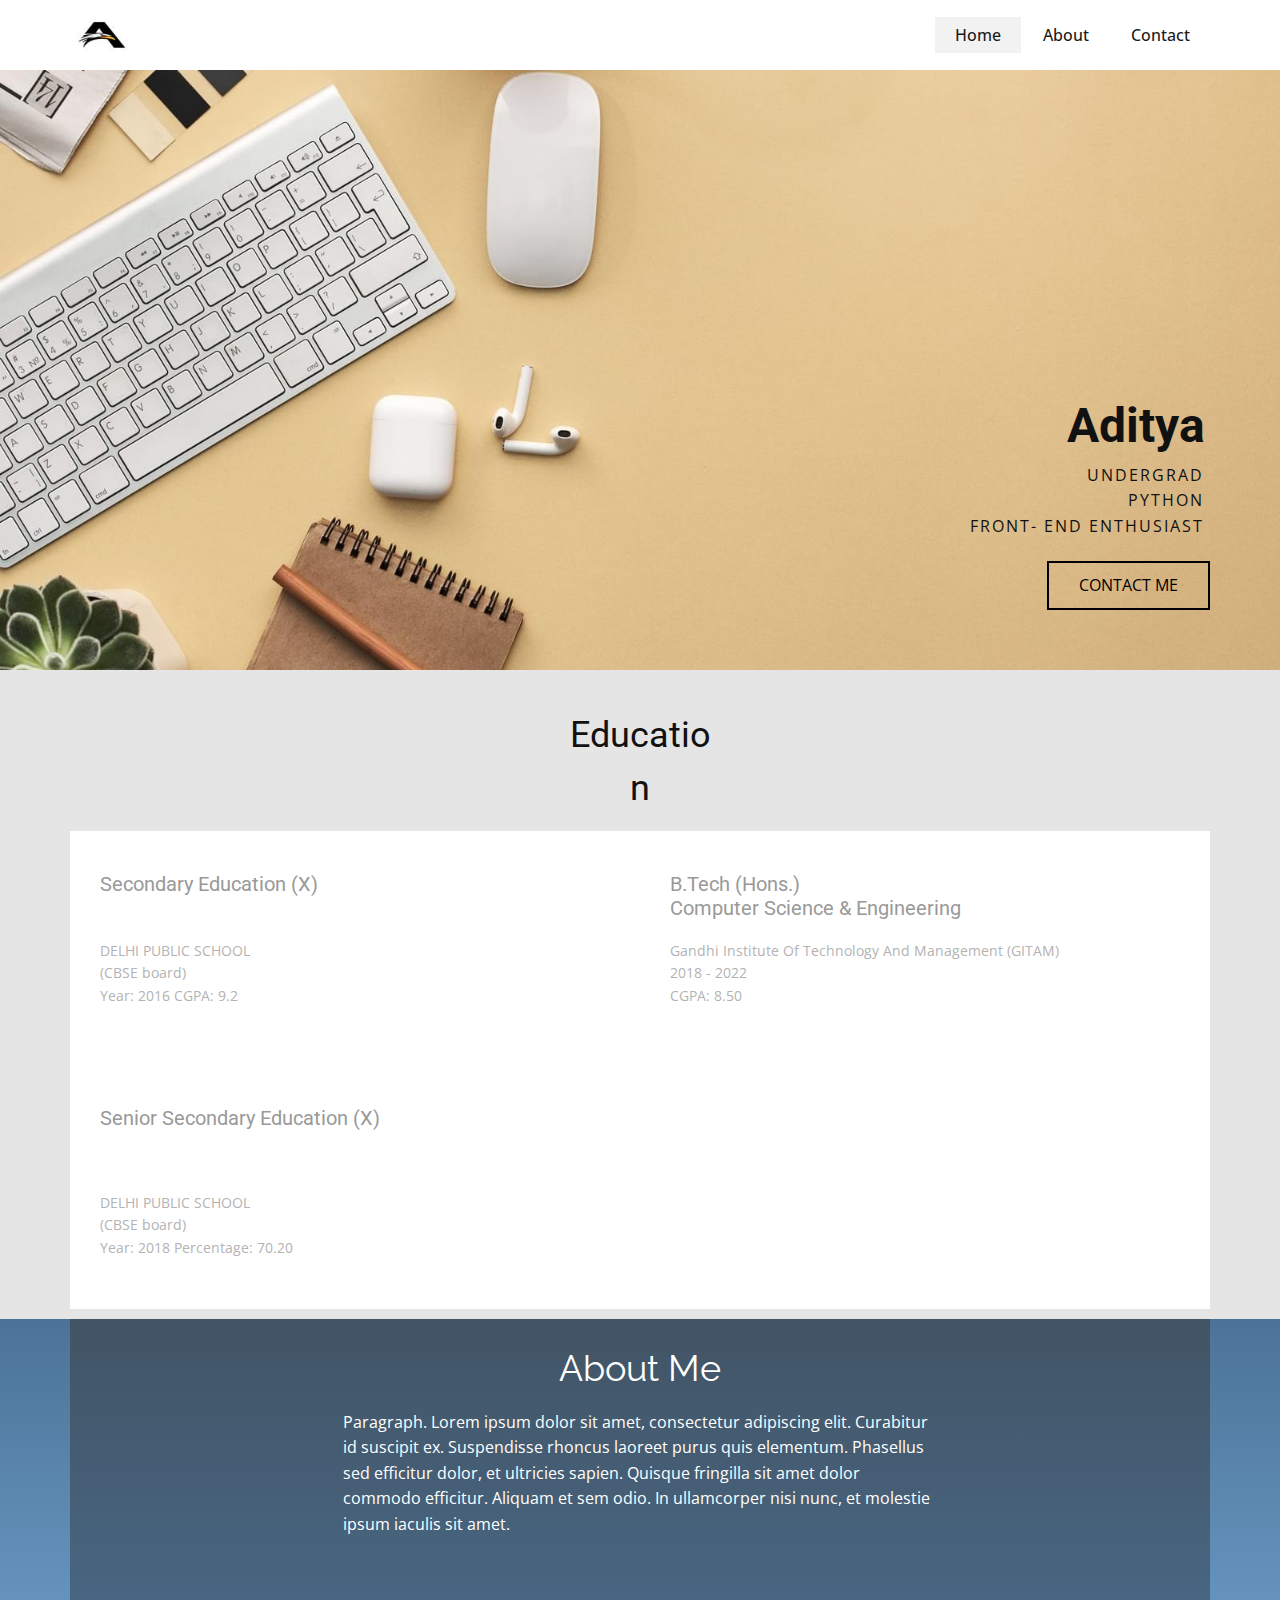
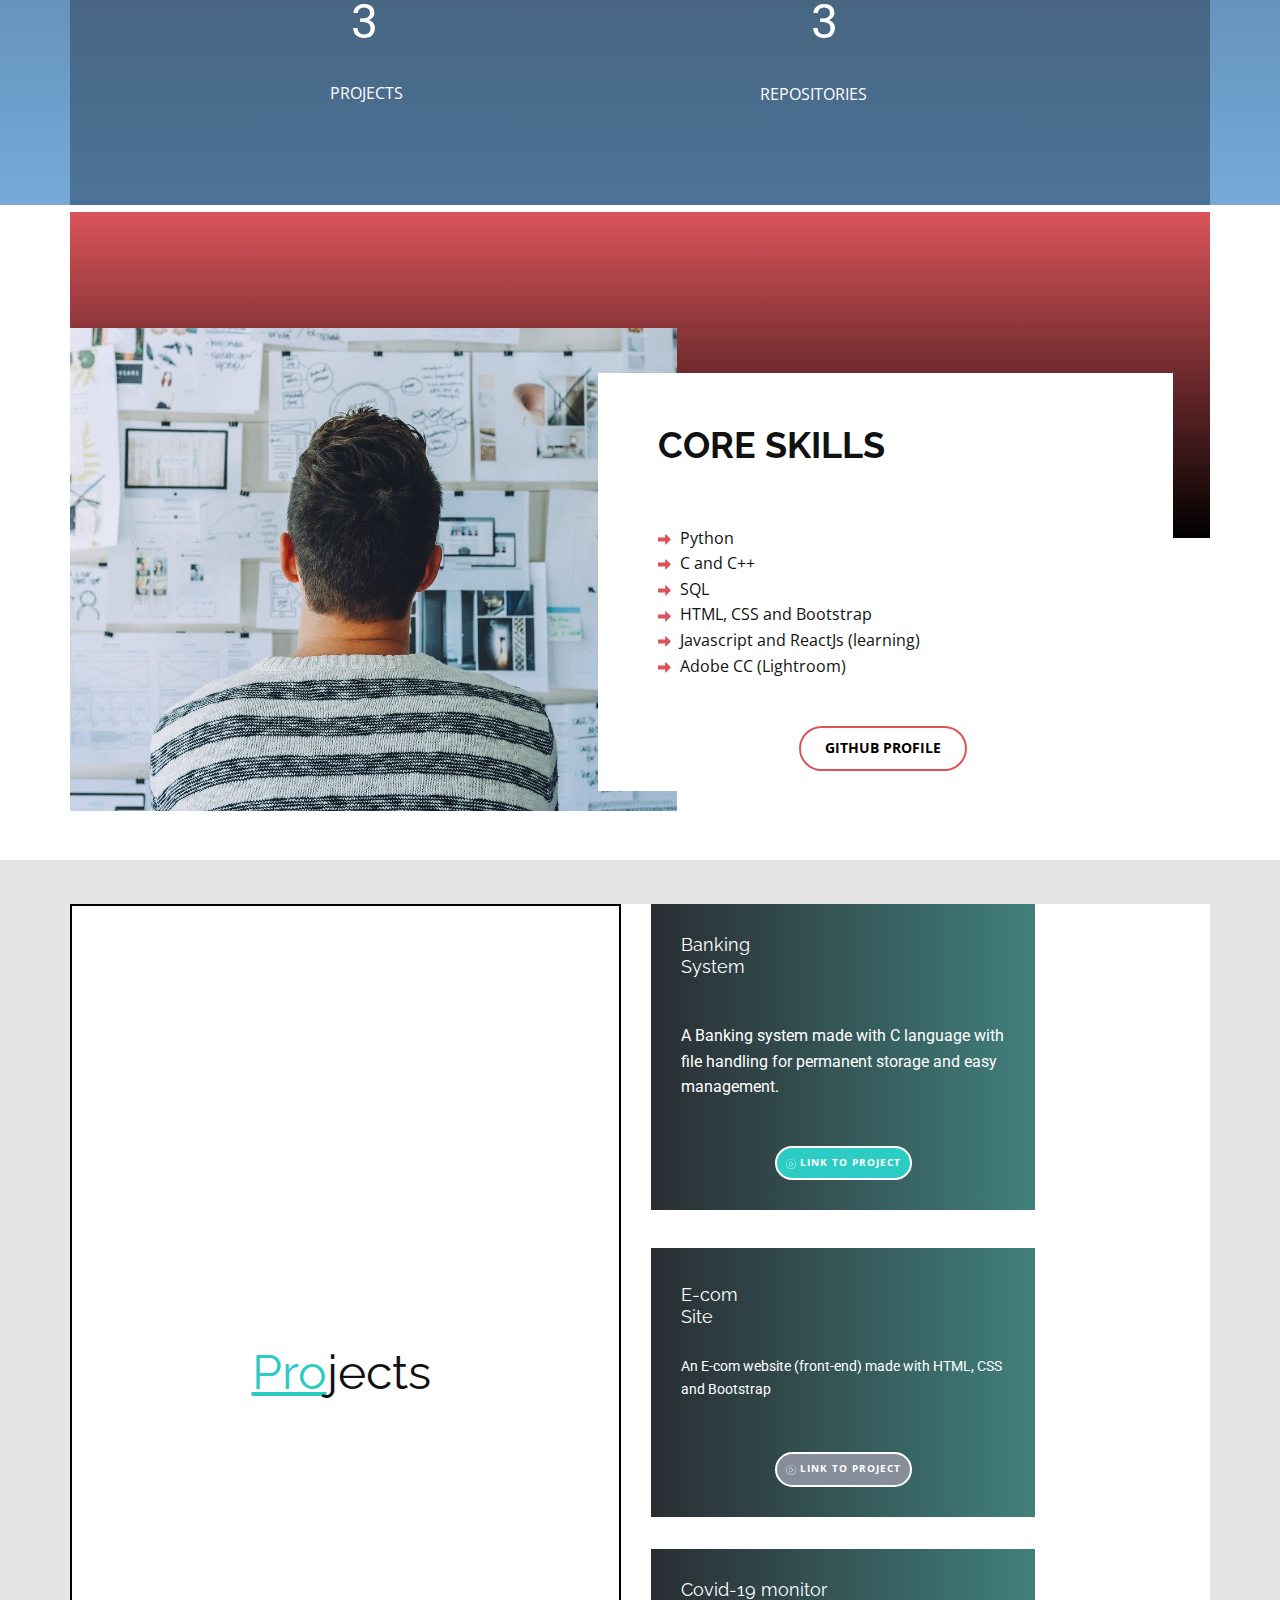
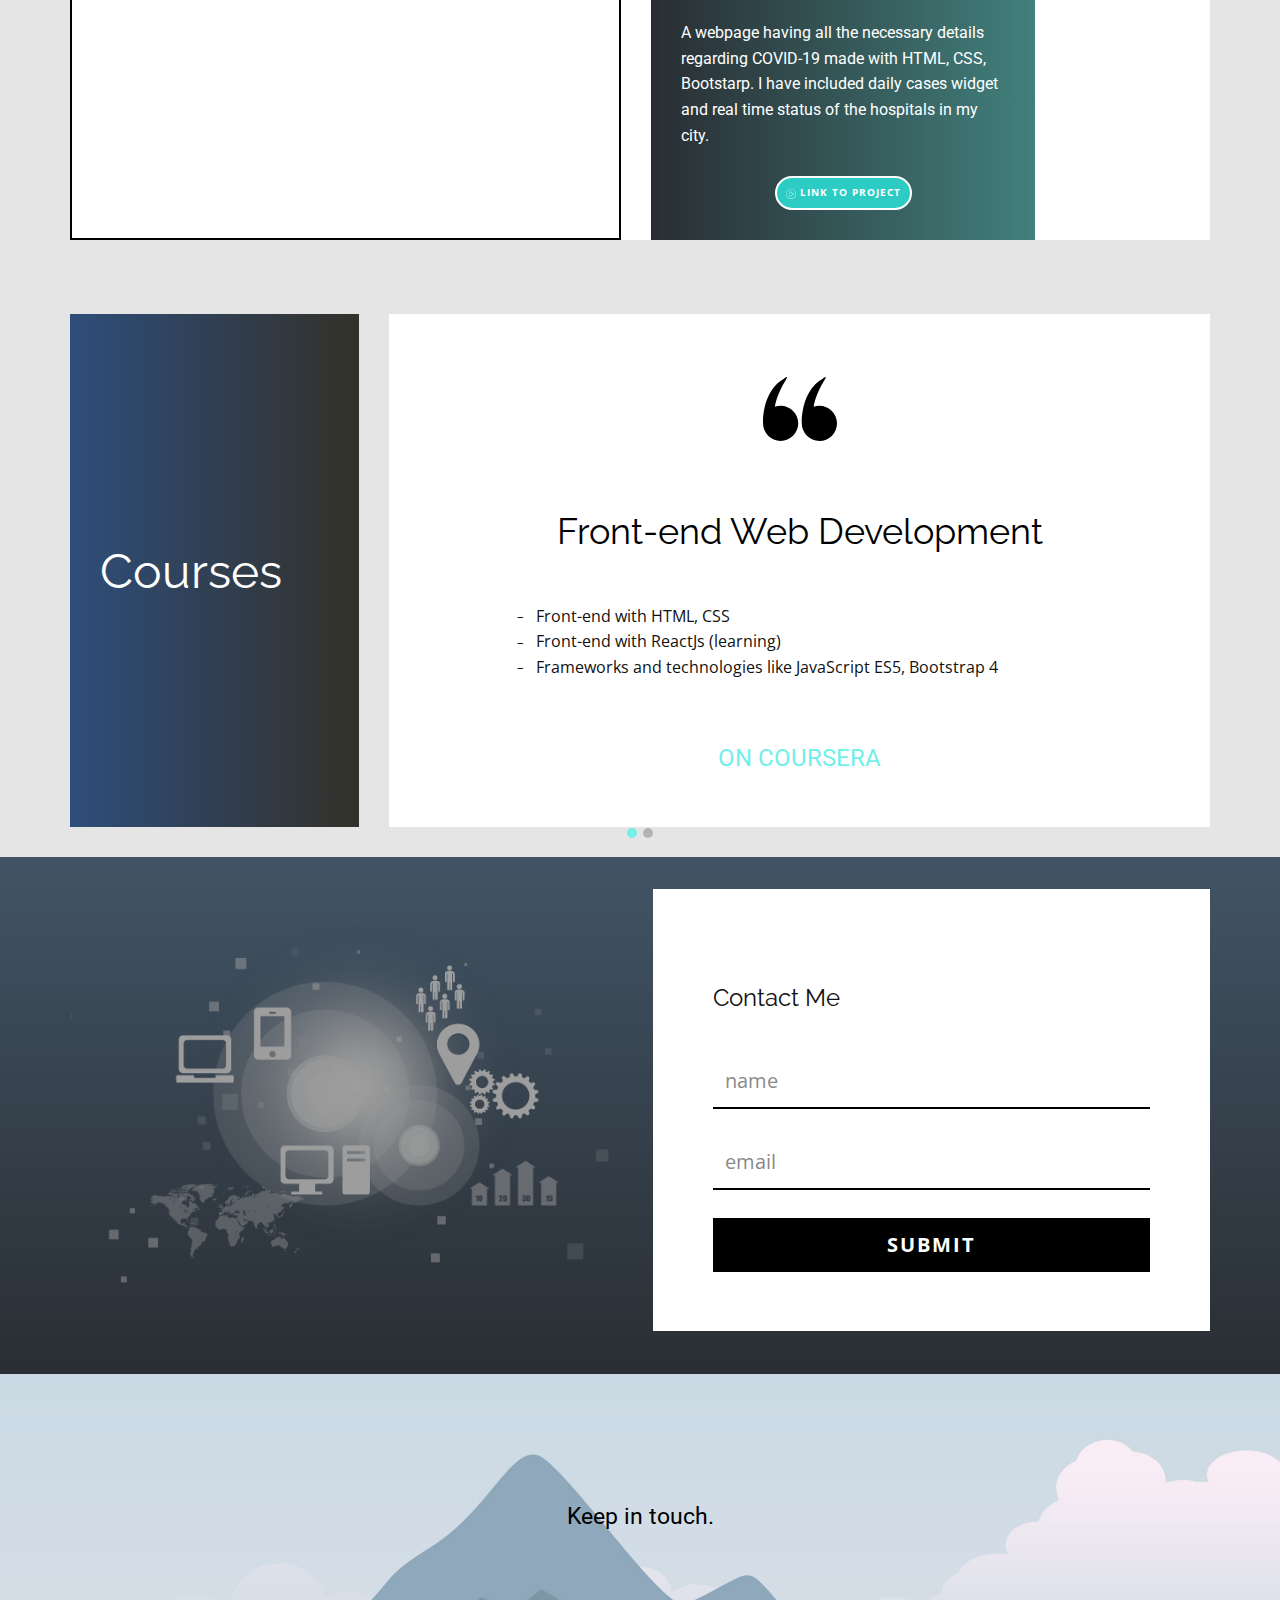
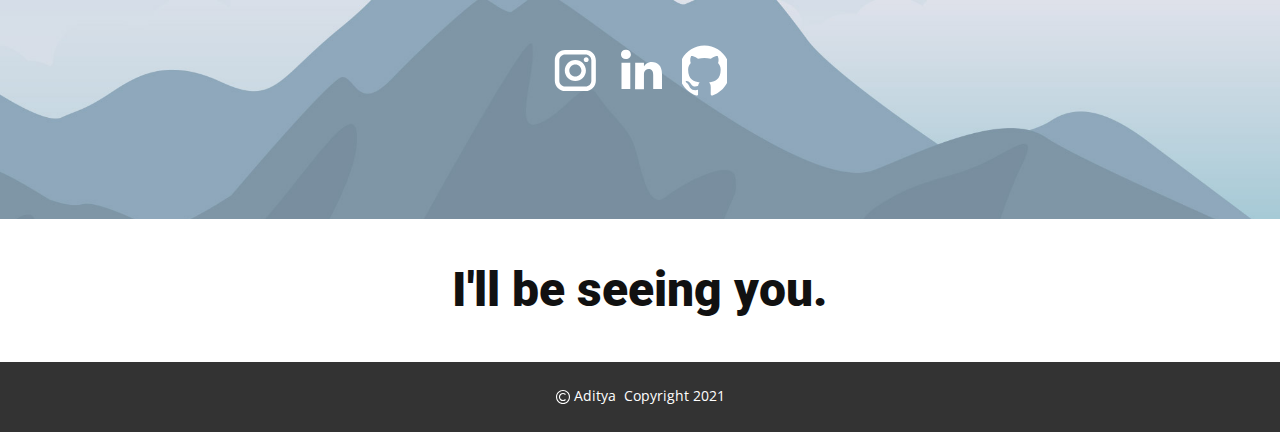
==== index.html @ 8a0e4571 "3rd commit" ====
<!DOCTYPE html>
<html style="font-size: 16px;">
  <head>
    <meta name="viewport" content="width=device-width, initial-scale=1.0">
    <meta charset="utf-8">
    <meta name="keywords" content="Aditya, Education​, About Me, CORE SKILLS, Projects, Contact Me, I'll be seeing you.">
    <meta name="description" content="">
    <meta name="page_type" content="np-template-header-footer-from-plugin">
    <title>Home</title>
    <link rel="stylesheet" href="nicepage.css" media="screen">
<link rel="stylesheet" href="Home.css" media="screen">
    <script class="u-script" type="text/javascript" src="jquery.js" defer=""></script>
    <script class="u-script" type="text/javascript" src="nicepage.js" defer=""></script>
    <meta name="generator" content="Nicepage 3.13.2, nicepage.com">
    
    
    <link id="u-theme-google-font" rel="stylesheet" href="https://fonts.googleapis.com/css?family=Roboto:100,100i,300,300i,400,400i,500,500i,700,700i,900,900i|Open+Sans:300,300i,400,400i,600,600i,700,700i,800,800i">
    <link id="u-page-google-font" rel="stylesheet" href="https://fonts.googleapis.com/css?family=Raleway:100,100i,200,200i,300,300i,400,400i,500,500i,600,600i,700,700i,800,800i,900,900i">
    
    
    
    
    
    
    
    
    
    
    <script type="application/ld+json">{
		"@context": "http://schema.org",
		"@type": "Organization",
		"name": "portfolio",
		"url": "index.html",
		"logo": "images/default-logo.png"
}</script>
    <meta property="og:title" content="Home">
    <meta property="og:type" content="website">
    <meta name="theme-color" content="#478ac9">
    <link rel="canonical" href="index.html">
    <meta property="og:url" content="index.html">
  </head>
  <body data-home-page="Home.html" data-home-page-title="Home" class="u-body"><header class="u-clearfix u-header u-header" id="sec-e553"><div class="u-clearfix u-sheet u-sheet-1">
        <a href="#" class="u-image u-logo u-image-1">
          <img src="images/default-logo.jpg" class="u-logo-image u-logo-image-1">
        </a>
        <nav class="u-menu u-menu-dropdown u-offcanvas u-menu-1">
          <div class="menu-collapse" style="font-size: 1rem; letter-spacing: 0px; font-weight: 500;">
            <a class="u-button-style u-custom-active-border-color u-custom-active-color u-custom-border u-custom-border-color u-custom-borders u-custom-hover-border-color u-custom-hover-color u-custom-left-right-menu-spacing u-custom-padding-bottom u-custom-text-active-color u-custom-text-color u-custom-text-hover-color u-custom-top-bottom-menu-spacing u-nav-link u-text-active-palette-1-base u-text-hover-palette-2-base" href="#" style="padding: 4px 0px; font-size: calc(1em + 8px);">
              <svg><use xmlns:xlink="http://www.w3.org/1999/xlink" xlink:href="#menu-hamburger"></use></svg>
              <svg version="1.1" xmlns="http://www.w3.org/2000/svg" xmlns:xlink="http://www.w3.org/1999/xlink"><defs><symbol id="menu-hamburger" viewBox="0 0 16 16" style="width: 16px; height: 16px;"><rect y="1" width="16" height="2"></rect><rect y="7" width="16" height="2"></rect><rect y="13" width="16" height="2"></rect>
</symbol>
</defs></svg>
            </a>
          </div>
          <div class="u-custom-menu u-nav-container">
            <ul class="u-nav u-spacing-2 u-unstyled u-nav-1"><li class="u-nav-item"><a class="u-active-grey-5 u-border-active-palette-1-base u-border-hover-palette-1-base u-button-style u-hover-grey-10 u-nav-link u-text-active-grey-90 u-text-grey-90 u-text-hover-grey-90" href="Home.html" style="padding: 10px 20px;">Home</a>
</li><li class="u-nav-item"><a class="u-active-grey-5 u-border-active-palette-1-base u-border-hover-palette-1-base u-button-style u-hover-grey-10 u-nav-link u-text-active-grey-90 u-text-grey-90 u-text-hover-grey-90" href="About.html" style="padding: 10px 20px;">About</a>
</li><li class="u-nav-item"><a class="u-active-grey-5 u-border-active-palette-1-base u-border-hover-palette-1-base u-button-style u-hover-grey-10 u-nav-link u-text-active-grey-90 u-text-grey-90 u-text-hover-grey-90" href="Contact.html" style="padding: 10px 20px;">Contact</a>
</li></ul>
          </div>
          <div class="u-custom-menu u-nav-container-collapse">
            <div class="u-black u-container-style u-inner-container-layout u-opacity u-opacity-95 u-sidenav">
              <div class="u-sidenav-overflow">
                <div class="u-menu-close"></div>
                <ul class="u-align-center u-nav u-popupmenu-items u-unstyled u-nav-2"><li class="u-nav-item"><a class="u-button-style u-nav-link" href="index.html" style="padding: 10px 20px;">Home</a>
</li><li class="u-nav-item"><a class="u-button-style u-nav-link" href="#sec-f7c7" style="padding: 10px 20px;">About</a>
</li><li class="u-nav-item"><a class="u-button-style u-nav-link" href="#sec-8e74" style="padding: 10px 20px;">Contact</a>
</li></ul>
              </div>
            </div>
            <div class="u-black u-menu-overlay u-opacity u-opacity-70"></div>
          </div>
        </nav>
      </div></header>
    <section class="u-align-right u-clearfix u-image u-section-1" id="carousel_f413">
      <div class="u-clearfix u-sheet u-valign-bottom u-sheet-1">
        <h1 class="u-align-center u-text u-text-1">&nbsp; &nbsp; &nbsp; &nbsp; &nbsp;Aditya</h1>
        <p class="u-text u-text-2">&nbsp; &nbsp; &nbsp; &nbsp; &nbsp; &nbsp; &nbsp; &nbsp; &nbsp; &nbsp; &nbsp; Undergrad&nbsp;<br>PYTHON&nbsp;<br>Front- end enthusiast&nbsp;<br>
        </p>
        <a href="Home.html#sec-8e74" data-page-id="24522258" class="u-active-custom-color-1 u-border-2 u-border-black u-btn u-button-style u-hover-white u-none u-btn-1" target="_blank">Contact me</a>
      </div>
    </section>
    <section class="u-clearfix u-grey-10 u-section-2" id="sec-f7c7">
      <div class="u-clearfix u-sheet u-sheet-1">
        <h1 id="edu" class="u-align-center u-text u-text-1">
          <span style="font-size: 2.25rem;">Education</span>
        </h1>
        <div class="u-clearfix u-expanded-width u-layout-wrap u-layout-wrap-1">
          <div class="u-layout">
            <div class="u-layout-col">
              <div class="u-size-30">
                <div class="u-layout-row">
                  <div class="u-container-style u-layout-cell u-size-30 u-white u-layout-cell-1">
                    <div class="u-container-layout u-container-layout-1">
                      <h5 class="u-text u-text-grey-40 u-text-2">Secondary Education (X) </h5>
                      <p class="u-text u-text-grey-30 u-text-3">DELHI PUBLIC SCHOOL<br>(CBSE board)<br>Year: 2016 CGPA: 9.2
                      </p>
                    </div>
                  </div>
                  <div class="u-container-style u-layout-cell u-size-30 u-white u-layout-cell-2">
                    <div class="u-container-layout u-container-layout-2">
                      <h5 class="u-text u-text-grey-40 u-text-4">B.Tech (Hons.)&nbsp;<br>Computer Science &amp; Engineering
                      </h5>
                      <p class="u-text u-text-grey-30 u-text-5">Gandhi Institute Of Technology And Management (GITAM)<br>2018 - 2022<br>CGPA: 8.50
                      </p>
                    </div>
                  </div>
                </div>
              </div>
              <div class="u-size-30">
                <div class="u-layout-row">
                  <div class="u-container-style u-layout-cell u-size-30 u-white u-layout-cell-3">
                    <div class="u-container-layout u-valign-bottom u-container-layout-3">
                      <h5 class="u-text u-text-grey-40 u-text-6">Senior Secondary Education (X) </h5>
                      <p class="u-text u-text-grey-30 u-text-7">DELHI PUBLIC SCHOOL<br>(CBSE board)<br>Year: 2018 Percentage: 70.20
                      </p>
                    </div>
                  </div>
                  <div class="u-container-style u-layout-cell u-size-30 u-white u-layout-cell-4">
                    <div class="u-container-layout u-container-layout-4"></div>
                  </div>
                </div>
              </div>
            </div>
          </div>
        </div>
      </div>
    </section>
    <section class="u-align-center u-clearfix u-gradient u-section-3" id="sec-43bc">
      <div class="u-clearfix u-sheet u-valign-middle-lg u-valign-middle-md u-valign-middle-xl u-sheet-1">
        <div class="u-container-style u-expanded-width u-gradient u-group u-group-1">
          <div class="u-container-layout u-container-layout-1">
            <h2 class="u-align-center u-custom-font u-font-raleway u-text u-text-body-alt-color u-text-1">About Me</h2>
            <p class="u-text u-text-body-alt-color u-text-2">Paragraph. Lorem ipsum dolor sit amet, consectetur adipiscing elit. Curabitur id suscipit ex. Suspendisse rhoncus laoreet purus quis elementum. Phasellus sed efficitur dolor, et ultricies sapien. Quisque fringilla sit amet dolor commodo efficitur. Aliquam et sem odio. In ullamcorper nisi nunc, et molestie ipsum iaculis sit amet.</p>
            <p class="u-align-center u-custom-font u-heading-font u-text u-text-body-alt-color u-text-3" data-animation-name="slideIn" data-animation-duration="1000" data-animation-delay="0" data-animation-direction="Down">3 </p>
            <p class="u-custom-font u-heading-font u-text u-text-body-alt-color u-text-4" data-animation-name="slideIn" data-animation-duration="1000" data-animation-delay="0" data-animation-direction="Down">3</p>
            <p class="u-text u-text-body-alt-color u-text-5">PROJECTS</p>
            <p class="u-text u-text-white u-text-6">REPOSITORIES</p>
          </div>
        </div>
      </div>
    </section>
    <section class="u-clearfix u-white u-section-4" id="sec-f813">
      <div class="u-clearfix u-sheet u-sheet-1">
        <div class="u-container-style u-expanded-width-lg u-expanded-width-md u-expanded-width-xl u-gradient u-group u-group-1">
          <div class="u-container-layout u-container-layout-1">
            <img class="u-align-left u-expanded-width-xs u-image u-image-1" data-image-width="1280" data-image-height="853" src="images/58ffa0f364d6b2d1e13d2c5fb4a64da33fbadeb519165a3f1d0583c68588f9db2ca968b79db9f131f6ba6845c1767d236be61ced002fb6f8d86731_1280.jpg">
            <div class="u-container-style u-expanded-width-sm u-group u-white u-group-2">
              <div class="u-container-layout u-valign-top-sm u-container-layout-2">
                <h2 class="u-custom-font u-font-raleway u-text u-text-1">CORE SKILLS</h2>
                <ul class="u-custom-list u-text u-text-2">
                  <li>
                    <div class="class u-list-icon u-text-palette-2-base">
                      <svg class="u-svg-content" viewBox="0 0 512.008 512.008" id="svg-227a"><path d="m507.328 244.676-192-192c-4.608-4.576-11.456-5.92-17.44-3.456s-9.888 8.32-9.888 14.784v112h-272c-8.832 0-16 7.168-16 16v128c0 8.832 7.168 16 16 16h272v112c0 6.464 3.904 12.32 9.888 14.784 1.984.8 4.064 1.216 6.112 1.216 4.16 0 8.256-1.632 11.328-4.672l192-192c6.24-6.272 6.24-16.384 0-22.656z" fill="currentColor"></path></svg>
                    </div>Python
                  </li>
                  <li>
                    <div class="class u-list-icon u-text-palette-2-base">
                      <svg class="u-svg-content" viewBox="0 0 512.008 512.008" id="svg-227a"><path d="m507.328 244.676-192-192c-4.608-4.576-11.456-5.92-17.44-3.456s-9.888 8.32-9.888 14.784v112h-272c-8.832 0-16 7.168-16 16v128c0 8.832 7.168 16 16 16h272v112c0 6.464 3.904 12.32 9.888 14.784 1.984.8 4.064 1.216 6.112 1.216 4.16 0 8.256-1.632 11.328-4.672l192-192c6.24-6.272 6.24-16.384 0-22.656z" fill="currentColor"></path></svg>
                    </div>C and C++
                  </li>
                  <li>
                    <div class="class u-list-icon u-text-palette-2-base">
                      <svg class="u-svg-content" viewBox="0 0 512.008 512.008" id="svg-227a"><path d="m507.328 244.676-192-192c-4.608-4.576-11.456-5.92-17.44-3.456s-9.888 8.32-9.888 14.784v112h-272c-8.832 0-16 7.168-16 16v128c0 8.832 7.168 16 16 16h272v112c0 6.464 3.904 12.32 9.888 14.784 1.984.8 4.064 1.216 6.112 1.216 4.16 0 8.256-1.632 11.328-4.672l192-192c6.24-6.272 6.24-16.384 0-22.656z" fill="currentColor"></path></svg>
                    </div>SQL
                  </li>
                  <li>
                    <div class="class u-list-icon u-text-palette-2-base">
                      <svg class="u-svg-content" viewBox="0 0 512.008 512.008" id="svg-227a"><path d="m507.328 244.676-192-192c-4.608-4.576-11.456-5.92-17.44-3.456s-9.888 8.32-9.888 14.784v112h-272c-8.832 0-16 7.168-16 16v128c0 8.832 7.168 16 16 16h272v112c0 6.464 3.904 12.32 9.888 14.784 1.984.8 4.064 1.216 6.112 1.216 4.16 0 8.256-1.632 11.328-4.672l192-192c6.24-6.272 6.24-16.384 0-22.656z" fill="currentColor"></path></svg>
                    </div>HTML, CSS and Bootstrap
                  </li>
                  <li>
                    <div class="class u-list-icon u-text-palette-2-base">
                      <svg class="u-svg-content" viewBox="0 0 512.008 512.008" id="svg-227a"><path d="m507.328 244.676-192-192c-4.608-4.576-11.456-5.92-17.44-3.456s-9.888 8.32-9.888 14.784v112h-272c-8.832 0-16 7.168-16 16v128c0 8.832 7.168 16 16 16h272v112c0 6.464 3.904 12.32 9.888 14.784 1.984.8 4.064 1.216 6.112 1.216 4.16 0 8.256-1.632 11.328-4.672l192-192c6.24-6.272 6.24-16.384 0-22.656z" fill="currentColor"></path></svg>
                    </div>Javascript and ReactJs (learning)
                  </li>
                  <li>
                    <div class="class u-list-icon u-text-palette-2-base">
                      <svg class="u-svg-content" viewBox="0 0 512.008 512.008" id="svg-227a"><path d="m507.328 244.676-192-192c-4.608-4.576-11.456-5.92-17.44-3.456s-9.888 8.32-9.888 14.784v112h-272c-8.832 0-16 7.168-16 16v128c0 8.832 7.168 16 16 16h272v112c0 6.464 3.904 12.32 9.888 14.784 1.984.8 4.064 1.216 6.112 1.216 4.16 0 8.256-1.632 11.328-4.672l192-192c6.24-6.272 6.24-16.384 0-22.656z" fill="currentColor"></path></svg>
                    </div>Adobe CC (Lightroom)
                  </li>
                </ul>
                <a href="https://github.com/Aditya17-4" class="u-border-2 u-border-hover-palette-2-base u-border-palette-2-base u-btn u-btn-round u-button-style u-hover-palette-2-base u-radius-50 u-text-black u-text-hover-white u-white u-btn-1" target="_blank">GITHUB PROFILE</a>
              </div>
            </div>
          </div>
        </div>
      </div>
    </section>
    <section class="u-clearfix u-grey-10 u-section-5" id="sec-7c62">
      <div class="u-clearfix u-sheet u-valign-middle-lg u-valign-middle-md u-valign-middle-xl u-sheet-1">
        <div class="u-clearfix u-expanded-width-lg u-expanded-width-md u-expanded-width-xl u-gutter-0 u-layout-wrap u-layout-wrap-1">
          <div class="u-layout">
            <div class="u-layout-row">
              <div class="u-container-style u-layout-cell u-size-29 u-white u-layout-cell-1">
                <div class="u-border-2 u-border-black u-container-layout u-valign-bottom-xs u-valign-middle-lg u-valign-middle-md u-valign-middle-sm u-valign-middle-xl u-container-layout-1">
                  <h1 class="u-custom-font u-font-raleway u-text u-text-1">
                    <span style="text-decoration: underline !important;" class="u-text-palette-4-base">Pro</span>jects
                  </h1>
                </div>
              </div>
              <div class="u-container-style u-layout-cell u-size-31 u-white u-layout-cell-2">
                <div class="u-container-layout u-valign-bottom-md u-container-layout-2">
                  <div class="u-container-style u-expanded-width-sm u-expanded-width-xs u-gradient u-group u-group-1">
                    <div class="u-container-layout u-valign-top u-container-layout-3">
                      <h4 class="u-custom-font u-font-raleway u-text u-text-body-alt-color u-text-2">Banking System</h4>
                      <p class="u-custom-font u-heading-font u-text u-text-default-lg u-text-default-md u-text-default-sm u-text-default-xl u-text-white u-text-3">A Banking system made with C language with file handling for permanent storage and easy management.</p>
                      <a href="https://github.com/Aditya17-4/Banking-system.git" class="u-border-2 u-border-active-black u-border-hover-palette-4-base u-border-white u-btn u-btn-round u-button-style u-hover-palette-4-light-2 u-palette-4-base u-radius-50 u-btn-1" target="_blank"><span class="u-icon u-icon-1"><svg class="u-svg-content" viewBox="0 0 60 60" x="0px" y="0px" style="width: 1em; height: 1em;"><g><path d="M45.563,29.174l-22-15c-0.307-0.208-0.703-0.231-1.031-0.058C22.205,14.289,22,14.629,22,15v30
		c0,0.371,0.205,0.711,0.533,0.884C22.679,45.962,22.84,46,23,46c0.197,0,0.394-0.059,0.563-0.174l22-15
		C45.836,30.64,46,30.331,46,30S45.836,29.36,45.563,29.174z M24,43.107V16.893L43.225,30L24,43.107z"></path><path d="M30,0C13.458,0,0,13.458,0,30s13.458,30,30,30s30-13.458,30-30S46.542,0,30,0z M30,58C14.561,58,2,45.439,2,30
		S14.561,2,30,2s28,12.561,28,28S45.439,58,30,58z"></path>
</g></svg><img></span>&nbsp;link to project
                      </a>
                    </div>
                  </div>
                  <div class="u-container-style u-expanded-width-xs u-gradient u-group u-group-2">
                    <div class="u-container-layout u-container-layout-4">
                      <h4 class="u-custom-font u-font-raleway u-text u-text-body-alt-color u-text-4">E-com Site</h4>
                      <p class="u-custom-font u-heading-font u-text u-text-body-alt-color u-text-5">An E-com website (front-end) made with HTML, CSS and Bootstrap</p>
                      <a href="https://lifestylestore-esite.netlify.app/" class="u-border-2 u-border-active-black u-border-hover-palette-4-dark-1 u-border-white u-btn u-btn-round u-button-style u-hover-palette-4-light-2 u-palette-5-dark-1 u-radius-50 u-btn-2" target="_blank"><span class="u-icon u-icon-2"><svg class="u-svg-content" viewBox="0 0 60 60" x="0px" y="0px" style="width: 1em; height: 1em;"><g><path d="M45.563,29.174l-22-15c-0.307-0.208-0.703-0.231-1.031-0.058C22.205,14.289,22,14.629,22,15v30
		c0,0.371,0.205,0.711,0.533,0.884C22.679,45.962,22.84,46,23,46c0.197,0,0.394-0.059,0.563-0.174l22-15
		C45.836,30.64,46,30.331,46,30S45.836,29.36,45.563,29.174z M24,43.107V16.893L43.225,30L24,43.107z"></path><path d="M30,0C13.458,0,0,13.458,0,30s13.458,30,30,30s30-13.458,30-30S46.542,0,30,0z M30,58C14.561,58,2,45.439,2,30
		S14.561,2,30,2s28,12.561,28,28S45.439,58,30,58z"></path>
</g></svg><img></span>&nbsp;link to project
                      </a>
                    </div>
                  </div>
                  <div class="u-container-style u-expanded-width-sm u-expanded-width-xs u-gradient u-group u-group-3">
                    <div class="u-container-layout u-valign-top-md u-valign-top-sm u-valign-top-xs u-container-layout-5">
                      <h4 class="u-custom-font u-font-raleway u-text u-text-body-alt-color u-text-default-lg u-text-default-xl u-text-6">Covid-19 monitor</h4>
                      <p class="u-custom-font u-heading-font u-text u-text-body-alt-color u-text-7">A webpage having all th​e necessary details regarding COVID-19 made with HTML, CSS, Bootstarp. I have included daily cases widget and real time status of the hospitals in my city.</p>
                      <a href="https://covid-19-ranchi.netlify.app" class="u-border-2 u-border-active-black u-border-hover-palette-4-dark-1 u-border-white u-btn u-btn-round u-button-style u-hover-palette-4-light-2 u-palette-4-base u-radius-50 u-btn-3" target="_blank"><span class="u-icon u-icon-3"><svg class="u-svg-content" viewBox="0 0 60 60" x="0px" y="0px" style="width: 1em; height: 1em;"><g><path d="M45.563,29.174l-22-15c-0.307-0.208-0.703-0.231-1.031-0.058C22.205,14.289,22,14.629,22,15v30
		c0,0.371,0.205,0.711,0.533,0.884C22.679,45.962,22.84,46,23,46c0.197,0,0.394-0.059,0.563-0.174l22-15
		C45.836,30.64,46,30.331,46,30S45.836,29.36,45.563,29.174z M24,43.107V16.893L43.225,30L24,43.107z"></path><path d="M30,0C13.458,0,0,13.458,0,30s13.458,30,30,30s30-13.458,30-30S46.542,0,30,0z M30,58C14.561,58,2,45.439,2,30
		S14.561,2,30,2s28,12.561,28,28S45.439,58,30,58z"></path>
</g></svg><img></span>&nbsp;link to project
                      </a>
                    </div>
                  </div>
                </div>
              </div>
            </div>
          </div>
        </div>
      </div>
    </section>
    <section id="carousel_9e01" class="u-carousel u-carousel-duration-1000 u-slide u-valign-middle-lg u-valign-middle-md u-valign-middle-sm u-valign-middle-xs u-block-b459-1" data-u-ride="carousel" data-interval="1000">
      <ol class="u-absolute-hcenter u-carousel-indicators u-block-b459-5">
        <li data-u-target="#carousel_9e01" class="u-active u-active-palette-4-light-1 u-grey-30 u-shape-circle" data-u-slide-to="0" style="width: 10px; height: 10px;"></li>
        <li data-u-target="#carousel_9e01" class="u-active-palette-4-light-1 u-grey-30 u-shape-circle" data-u-slide-to="1" style="width: 10px; height: 10px;"></li>
      </ol>
      <div class="u-carousel-inner" role="listbox">
        <div class="u-active u-align-center u-carousel-item u-clearfix u-grey-10 u-section-6-1">
          <div class="u-clearfix u-sheet u-sheet-1">
            <div class="u-container-style u-expanded-width-md u-expanded-width-sm u-expanded-width-xs u-group u-white u-group-1">
              <div class="u-container-layout u-valign-top-lg u-valign-top-md u-container-layout-1"><span class="u-icon u-icon-circle u-text-black u-icon-1">
          <svg class="u-svg-link" preserveAspectRatio="xMidYMin slice" viewBox="0 0 508.044 508.044" style=""><use xmlns:xlink="http://www.w3.org/1999/xlink" xlink:href="#svg-64d2"></use></svg>
          <svg id="svg-64d2" x="0px" y="0px" viewBox="0 0 508.044 508.044" style="enable-background:new 0 0 508.044 508.044;" class="u-svg-content"><g><g><path d="M0.108,352.536c0,66.794,54.144,120.938,120.937,120.938c66.794,0,120.938-54.144,120.938-120.938    s-54.144-120.937-120.938-120.937c-13.727,0-26.867,2.393-39.168,6.61C109.093,82.118,230.814-18.543,117.979,64.303    C-7.138,156.17-0.026,348.84,0.114,352.371C0.114,352.426,0.108,352.475,0.108,352.536z"></path><path d="M266.169,352.536c0,66.794,54.144,120.938,120.938,120.938s120.938-54.144,120.938-120.938S453.9,231.599,387.106,231.599    c-13.728,0-26.867,2.393-39.168,6.61C375.154,82.118,496.875-18.543,384.04,64.303C258.923,156.17,266.034,348.84,266.175,352.371    C266.175,352.426,266.169,352.475,266.169,352.536z"></path>
</g>
</g><g></g><g></g><g></g><g></g><g></g><g></g><g></g><g></g><g></g><g></g><g></g><g></g><g></g><g></g><g></g></svg>
        </span>
                <h4 class="u-align-center u-custom-font u-font-raleway u-text u-text-black u-text-1">Front-end Web Developme​​nt</h4>
                <ul class="u-align-left u-custom-list u-text u-text-2">
                  <li>
                    <div class="class u-list-icon">
                      <div xmlns="http://www.w3.org/2000/svg" xmlns:xlink="http://www.w3.org/1999/xlink" version="1.1" xml:space="preserve" class="u-svg-content">–</div>
                    </div>Front-end with HTML, CSS
                  </li>
                  <li>
                    <div class="class u-list-icon">
                      <div xmlns="http://www.w3.org/2000/svg" xmlns:xlink="http://www.w3.org/1999/xlink" version="1.1" xml:space="preserve" class="u-svg-content">–</div>
                    </div>Front-end with ReactJs (learning)
                  </li>
                  <li>
                    <div class="class u-list-icon">
                      <div xmlns="http://www.w3.org/2000/svg" xmlns:xlink="http://www.w3.org/1999/xlink" version="1.1" xml:space="preserve" class="u-svg-content">–</div>
                    </div>Frameworks and technologies like JavaScript ES5, Bootstrap 4
                  </li>
                </ul>
                <h5 class="u-align-center u-text u-text-palette-4-light-1 u-text-3">ON COURSERA</h5>
              </div>
            </div>
            <div class="u-clearfix u-expanded-width-md u-expanded-width-sm u-expanded-width-xs u-layout-wrap u-layout-wrap-1">
              <div class="u-layout">
                <div class="u-layout-row">
                  <div class="u-container-style u-gradient u-layout-cell u-size-60 u-layout-cell-1">
                    <div class="u-container-layout u-valign-middle-lg u-valign-middle-sm u-valign-middle-xl u-valign-middle-xs u-container-layout-2">
                      <p class="u-align-center-md u-align-center-sm u-align-center-xs u-custom-font u-font-raleway u-text u-text-body-alt-color u-text-4">
                        <span style="font-size: 3rem;">Courses</span>
                      </p>
                    </div>
                  </div>
                </div>
              </div>
            </div>
          </div>
        </div>
        <div class="u-align-center u-carousel-item u-clearfix u-grey-10 u-section-6-2">
          <div class="u-clearfix u-sheet u-sheet-1">
            <div class="u-container-style u-expanded-width-sm u-expanded-width-xs u-group u-white u-group-1">
              <div class="u-container-layout u-valign-bottom-lg u-container-layout-1"><span class="u-icon u-icon-circle u-text-black u-icon-1">
          <svg class="u-svg-link" preserveAspectRatio="xMidYMin slice" viewBox="0 0 508.044 508.044" style=""><use xmlns:xlink="http://www.w3.org/1999/xlink" xlink:href="#svg-64d2"></use></svg>
          <svg id="svg-64d2" x="0px" y="0px" viewBox="0 0 508.044 508.044" style="enable-background:new 0 0 508.044 508.044;" class="u-svg-content"><g><g><path d="M0.108,352.536c0,66.794,54.144,120.938,120.937,120.938c66.794,0,120.938-54.144,120.938-120.938    s-54.144-120.937-120.938-120.937c-13.727,0-26.867,2.393-39.168,6.61C109.093,82.118,230.814-18.543,117.979,64.303    C-7.138,156.17-0.026,348.84,0.114,352.371C0.114,352.426,0.108,352.475,0.108,352.536z"></path><path d="M266.169,352.536c0,66.794,54.144,120.938,120.938,120.938s120.938-54.144,120.938-120.938S453.9,231.599,387.106,231.599    c-13.728,0-26.867,2.393-39.168,6.61C375.154,82.118,496.875-18.543,384.04,64.303C258.923,156.17,266.034,348.84,266.175,352.371    C266.175,352.426,266.169,352.475,266.169,352.536z"></path>
</g>
</g><g></g><g></g><g></g><g></g><g></g><g></g><g></g><g></g><g></g><g></g><g></g><g></g><g></g><g></g><g></g></svg>
        </span>
                <h4 class="u-align-center u-custom-font u-font-raleway u-text u-text-black u-text-1">Python Programming</h4>
                <ul class="u-align-left u-custom-list u-text u-text-2">
                  <li>
                    <div class="class u-list-icon">
                      <div xmlns="http://www.w3.org/2000/svg" xmlns:xlink="http://www.w3.org/1999/xlink" version="1.1" xml:space="preserve" class="u-svg-content">–</div>
                    </div>Basics of Python
                  </li>
                  <li>
                    <div class="class u-list-icon">
                      <div xmlns="http://www.w3.org/2000/svg" xmlns:xlink="http://www.w3.org/1999/xlink" version="1.1" xml:space="preserve" class="u-svg-content">–</div>
                    </div>Data Structures with Python
                  </li>
                  <li>
                    <div class="class u-list-icon">
                      <div xmlns="http://www.w3.org/2000/svg" xmlns:xlink="http://www.w3.org/1999/xlink" version="1.1" xml:space="preserve" class="u-svg-content">–</div>
                    </div>Google IT Automation with Python
                  </li>
                  <li>
                    <div class="class u-list-icon">
                      <div xmlns="http://www.w3.org/2000/svg" xmlns:xlink="http://www.w3.org/1999/xlink" version="1.1" xml:space="preserve" class="u-svg-content">–</div>
                    </div>Learned to use libraries like tkinter and Selenium
                  </li>
                </ul>
                <h5 class="u-align-center u-text u-text-palette-4-light-1 u-text-3">ON COURSERA</h5>
              </div>
            </div>
            <div class="u-clearfix u-expanded-width-xs u-layout-wrap u-layout-wrap-1">
              <div class="u-layout">
                <div class="u-layout-row">
                  <div class="u-container-style u-gradient u-layout-cell u-size-60 u-layout-cell-1">
                    <div class="u-container-layout u-valign-middle-lg u-valign-middle-md u-valign-middle-sm u-valign-middle-xl u-container-layout-2">
                      <p class="u-align-center-md u-align-center-sm u-align-center-xs u-custom-font u-font-raleway u-text u-text-body-alt-color u-text-4">
                        <span style="font-size: 3rem;">Courses</span>
                      </p>
                    </div>
                  </div>
                </div>
              </div>
            </div>
          </div>
        </div>
      </div>
      <a class="u-carousel-control u-carousel-control-prev u-hidden u-icon-circle u-text-hover-palette-3-base u-text-palette-1-base u-block-b459-8" href="#carousel_9e01" role="button" data-u-slide="prev">
        <span aria-hidden="true">
          <svg viewBox="0 0 477.175 477.175"><path d="M145.188,238.575l215.5-215.5c5.3-5.3,5.3-13.8,0-19.1s-13.8-5.3-19.1,0l-225.1,225.1c-5.3,5.3-5.3,13.8,0,19.1l225.1,225
                    c2.6,2.6,6.1,4,9.5,4s6.9-1.3,9.5-4c5.3-5.3,5.3-13.8,0-19.1L145.188,238.575z"></path></svg>
        </span>
        <span class="sr-only">Previous</span>
      </a>
      <a class="u-carousel-control u-carousel-control-next u-hidden u-icon-circle u-text-hover-palette-3-base u-text-palette-1-base u-block-b459-9" href="#carousel_9e01" role="button" data-u-slide="next">
        <span aria-hidden="true">
          <svg viewBox="0 0 477.175 477.175"><path d="M360.731,229.075l-225.1-225.1c-5.3-5.3-13.8-5.3-19.1,0s-5.3,13.8,0,19.1l215.5,215.5l-215.5,215.5
                    c-5.3,5.3-5.3,13.8,0,19.1c2.6,2.6,6.1,4,9.5,4c3.4,0,6.9-1.3,9.5-4l225.1-225.1C365.931,242.875,365.931,234.275,360.731,229.075z"></path></svg>
        </span>
        <span class="sr-only">Next</span>
      </a>
    </section>
    <section class="u-align-center u-clearfix u-gradient u-section-7" id="sec-8e74">
      <div class="u-clearfix u-sheet u-valign-middle-lg u-valign-middle-md u-valign-middle-sm u-sheet-1">
        <div class="u-clearfix u-expanded-width u-gutter-26 u-layout-wrap u-layout-wrap-1">
          <div class="u-layout">
            <div class="u-layout-row">
              <div class="u-align-left u-container-style u-image u-layout-cell u-left-cell u-size-30 u-image-1">
                <div class="u-container-layout u-container-layout-1"></div>
              </div>
              <div class="u-align-left u-container-style u-layout-cell u-right-cell u-size-30 u-layout-cell-2">
                <div class="u-container-layout u-valign-middle-md u-valign-middle-sm u-container-layout-2">
                  <div class="u-align-left u-container-style u-expanded-width u-group u-white u-group-1">
                    <div class="u-container-layout u-container-layout-3">
                      <h1 class="u-custom-font u-font-raleway u-text u-title u-text-1">Contact Me</h1>
                      <div class="u-form u-form-1">
                        <form action="scripts/form-8e74.php" method="POST" class="u-clearfix u-form-spacing-27 u-form-vertical u-inner-form" style="padding: 0px;" source="customphp" name="form">
                          <div class="u-form-group u-form-name u-form-group-1">
                            <label for="name-30a4" class="u-form-control-hidden u-label">Name</label>
                            <input type="text" placeholder="name" id="name-30a4" name="name" class="u-border-2 u-border-black u-border-no-left u-border-no-right u-border-no-top u-input u-input-rectangle u-white u-input-1" required="">
                          </div>
                          <div class="u-form-email u-form-group u-form-group-2">
                            <label for="email-cd2c" class="u-form-control-hidden u-label"></label>
                            <input type="email" id="email-cd2c" name="email" class="u-border-2 u-border-black u-border-no-left u-border-no-right u-border-no-top u-input u-input-rectangle u-white u-input-2" required="" placeholder="email">
                          </div>
                          <div class="u-align-left u-form-group u-form-submit u-form-group-3">
                            <a href="#" class="u-active-grey-75 u-black u-border-1 u-border-active-grey-75 u-border-black u-border-hover-grey-75 u-btn u-btn-submit u-button-style u-hover-grey-75 u-btn-1">Submit</a>
                            <input type="submit" value="submit" class="u-form-control-hidden">
                          </div>
                          <div class="u-form-send-message u-form-send-success"> Thank you! Your message has been sent. </div>
                          <div class="u-form-send-error u-form-send-message"> Unable to send your message. Please fix errors then try again. </div>
                          <input type="hidden" value="" name="recaptchaResponse">
                        </form>
                      </div>
                    </div>
                  </div>
                </div>
              </div>
            </div>
          </div>
        </div>
      </div>
    </section>
    <section class="u-align-center u-clearfix u-image u-shading u-section-8" id="carousel_fa32" data-image-width="1980"
      data-image-height="806">
      <div class="u-clearfix u-sheet u-sheet-1">
        <h1 style="padding-bottom:80px;padding-top:50px;color:#000;font-size:23px" class="u-text u-title u-text-1">Keep in touch.</h1>
        <div class="u-social-icons u-spacing-20 u-social-icons-1">
          <a></a>
          <a class="u-social-url" target="_blank" href="https://www.instagram.com/__whiskey_bottle__/"
            title="Instagram Handle"><span
              class="u-icon u-icon-circle u-social-icon u-social-instagram u-text-white u-icon-2"><svg class="u-svg-link"
                preserveAspectRatio="xMidYMin slice" viewBox="0 0 112 112" style="">
                <use xmlns:xlink="http://www.w3.org/1999/xlink" xlink:href="#svg-2c49"></use>
              </svg><svg class="u-svg-content" viewBox="0 0 112 112" x="0px" y="0px" id="svg-2c49">
                <path
                  d="M55.9,32.9c-12.8,0-23.2,10.4-23.2,23.2s10.4,23.2,23.2,23.2s23.2-10.4,23.2-23.2S68.7,32.9,55.9,32.9z M55.9,69.4c-7.4,0-13.3-6-13.3-13.3c-0.1-7.4,6-13.3,13.3-13.3s13.3,6,13.3,13.3C69.3,63.5,63.3,69.4,55.9,69.4z">
                </path>
                <path d="M79.7,26.8c-3,0-5.4,2.5-5.4,5.4s2.5,5.4,5.4,5.4c3,0,5.4-2.5,5.4-5.4S82.7,26.8,79.7,26.8z"></path>
                <path
                  d="M78.2,11H33.5C21,11,10.8,21.3,10.8,33.7v44.7c0,12.6,10.2,22.8,22.7,22.8h44.7c12.6,0,22.7-10.2,22.7-22.7 V33.7C100.8,21.1,90.6,11,78.2,11z M91,78.4c0,7.1-5.8,12.8-12.8,12.8H33.5c-7.1,0-12.8-5.8-12.8-12.8V33.7 c0-7.1,5.8-12.8,12.8-12.8h44.7c7.1,0,12.8,5.8,12.8,12.8V78.4z">
                </path>
              </svg>
    
    
            </span>
          </a>
          <a class="u-social-url" target="_blank" href="https://www.linkedin.com/in/aditya-125510190"
            title="LinkedIn Profile"><span
              class="u-icon u-icon-circle u-social-icon u-social-linkedin u-text-white u-icon-3"><svg class="u-svg-link"
                preserveAspectRatio="xMidYMin slice" viewBox="0 0 112 112" style="">
                <use xmlns:xlink="http://www.w3.org/1999/xlink" xlink:href="#svg-28d1"></use>
              </svg><svg class="u-svg-content" viewBox="0 0 112 112" x="0px" y="0px" id="svg-28d1">
                <path
                  d="M33.8,96.8H14.5v-58h19.3V96.8z M24.1,30.9L24.1,30.9c-6.6,0-10.8-4.5-10.8-10.1c0-5.8,4.3-10.1,10.9-10.1 S34.9,15,35.1,20.8C35.1,26.4,30.8,30.9,24.1,30.9z M103.3,96.8H84.1v-31c0-7.8-2.7-13.1-9.8-13.1c-5.3,0-8.5,3.6-9.9,7.1 c-0.6,1.3-0.6,3-0.6,4.8V97H44.5c0,0,0.3-52.6,0-58h19.3v8.2c2.6-3.9,7.2-9.6,17.4-9.6c12.7,0,22.2,8.4,22.2,26.1V96.8z">
                </path>
              </svg>
    
    
            </span>
          </a>
          <a class="u-social-url" target="_blank" title="Github Profile" href="https://github.com/Aditya17-4"><span
              class="u-icon u-icon-circle u-social-github u-social-icon u-text-white u-icon-4"><svg class="u-svg-link"
                preserveAspectRatio="xMidYMin slice" viewBox="0 0 512 512" style="">
                <use xmlns:xlink="http://www.w3.org/1999/xlink" xlink:href="#svg-8807"></use>
              </svg><svg class="u-svg-content" viewBox="0 0 512 512" x="0px" y="0px" id="svg-8807"
                style="enable-background:new 0 0 512 512;">
                <g>
                  <g>
                    <path
                      d="M255.968,5.329C114.624,5.329,0,120.401,0,262.353c0,113.536,73.344,209.856,175.104,243.872    c12.8,2.368,17.472-5.568,17.472-12.384c0-6.112-0.224-22.272-0.352-43.712c-71.2,15.52-86.24-34.464-86.24-34.464    c-11.616-29.696-28.416-37.6-28.416-37.6c-23.264-15.936,1.728-15.616,1.728-15.616c25.696,1.824,39.2,26.496,39.2,26.496    c22.848,39.264,59.936,27.936,74.528,21.344c2.304-16.608,8.928-27.936,16.256-34.368    c-56.832-6.496-116.608-28.544-116.608-127.008c0-28.064,9.984-51.008,26.368-68.992c-2.656-6.496-11.424-32.64,2.496-68    c0,0,21.504-6.912,70.4,26.336c20.416-5.696,42.304-8.544,64.096-8.64c21.728,0.128,43.648,2.944,64.096,8.672    c48.864-33.248,70.336-26.336,70.336-26.336c13.952,35.392,5.184,61.504,2.56,68c16.416,17.984,26.304,40.928,26.304,68.992    c0,98.72-59.84,120.448-116.864,126.816c9.184,7.936,17.376,23.616,17.376,47.584c0,34.368-0.32,62.08-0.32,70.496    c0,6.88,4.608,14.88,17.6,12.352C438.72,472.145,512,375.857,512,262.353C512,120.401,397.376,5.329,255.968,5.329z">
                    </path>
                  </g>
                </g>
              </svg></span>
          </a>
          <a></a>
        </div>
        <div style="padding-bottom: 20px;" ></div>
      </div>
    </section>
    <section class="u-align-center u-clearfix u-section-9" id="sec-601e">
      <div class="u-clearfix u-sheet u-valign-middle u-sheet-1">
        <h1 class="u-text u-text-1">I'll be seeing you.</h1>
      </div>
    </section>
    
    
    <footer class="u-align-center u-clearfix u-footer u-grey-80 u-footer" id="sec-9367"><div class="u-clearfix u-sheet u-sheet-1">
        <p class="u-small-text u-text u-text-variant u-text-1"><span class="u-icon u-icon-1"><svg class="u-svg-content" viewBox="0 0 512 512" style="width: 1em; height: 1em;"><path d="m256 512c-68.378906 0-132.667969-26.628906-181.019531-74.980469-48.351563-48.351562-74.980469-112.640625-74.980469-181.019531s26.628906-132.667969 74.980469-181.019531c48.351562-48.351563 112.640625-74.980469 181.019531-74.980469s132.667969 26.628906 181.019531 74.980469c48.351563 48.351562 74.980469 112.640625 74.980469 181.019531s-26.628906 132.667969-74.980469 181.019531c-48.351562 48.351563-112.640625 74.980469-181.019531 74.980469zm0-472c-119.101562 0-216 96.898438-216 216s96.898438 216 216 216 216-96.898438 216-216-96.898438-216-216-216zm105.359375 321.359375-28.285156-28.285156c-42.5 42.5-111.648438 42.5-154.148438 0s-42.5-111.648438 0-154.148438 111.648438-42.5 154.148438 0l28.285156-28.285156c-58.097656-58.09375-152.625-58.09375-210.71875 0-58.09375 58.097656-58.09375 152.625 0 210.71875 29.046875 29.046875 67.203125 43.570313 105.359375 43.570313 38.152344 0 76.3125-14.523438 105.359375-43.570313zm0 0"></path></svg><img></span>&nbsp;Aditya&nbsp; Copyright 2021
        </p>
      </div></footer>
  </body>
</html>
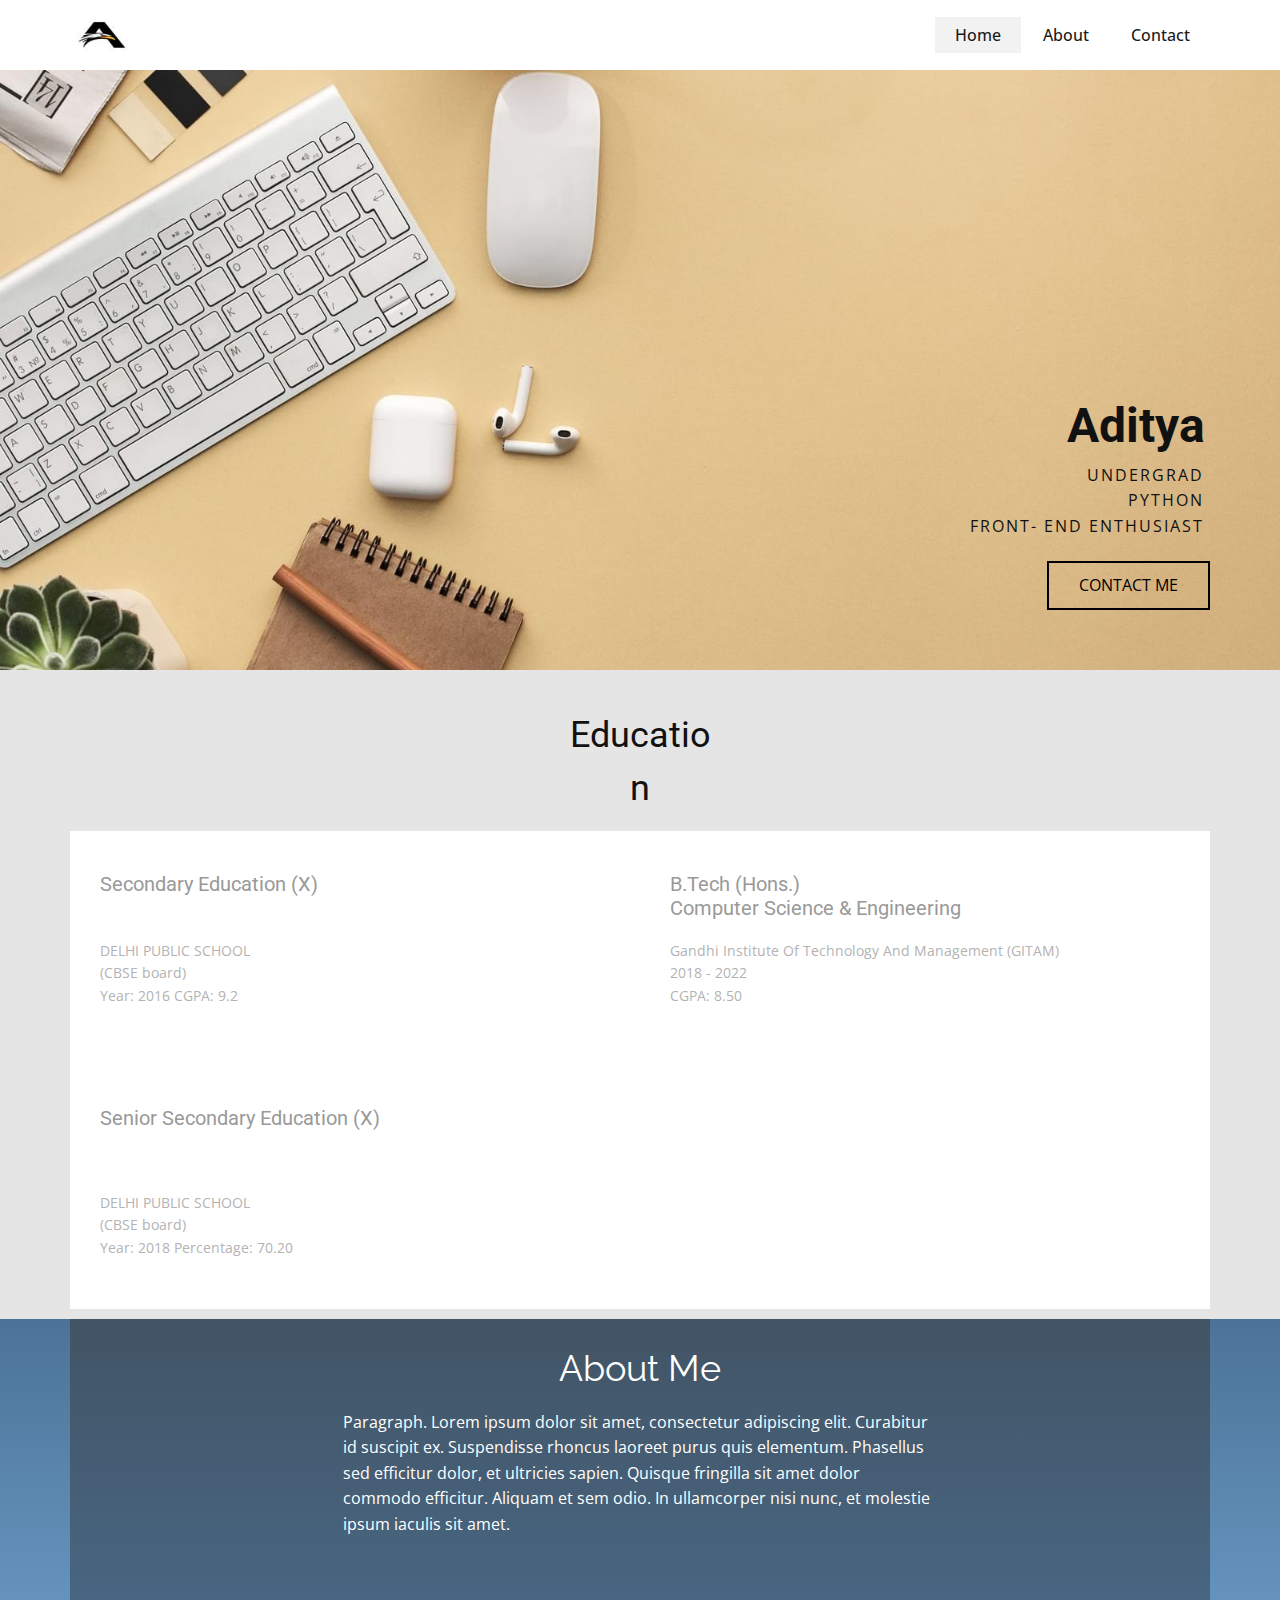
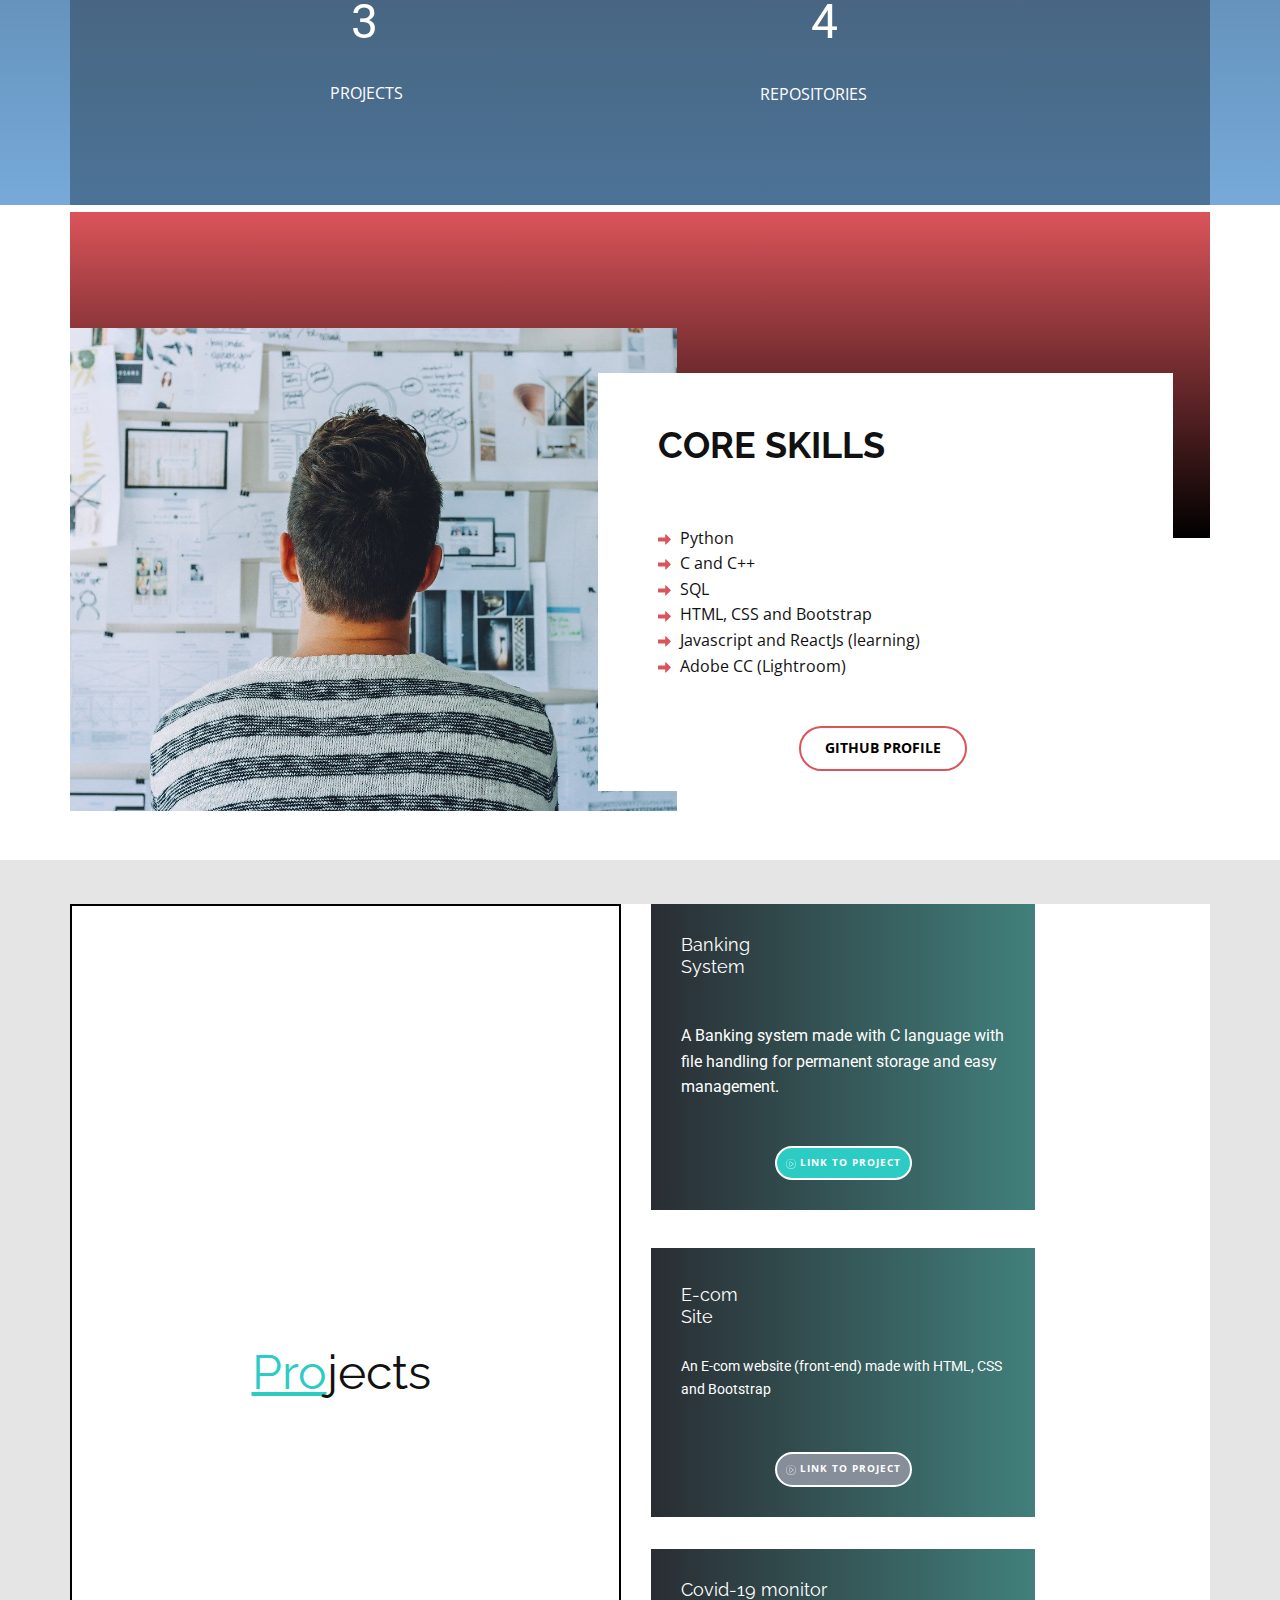
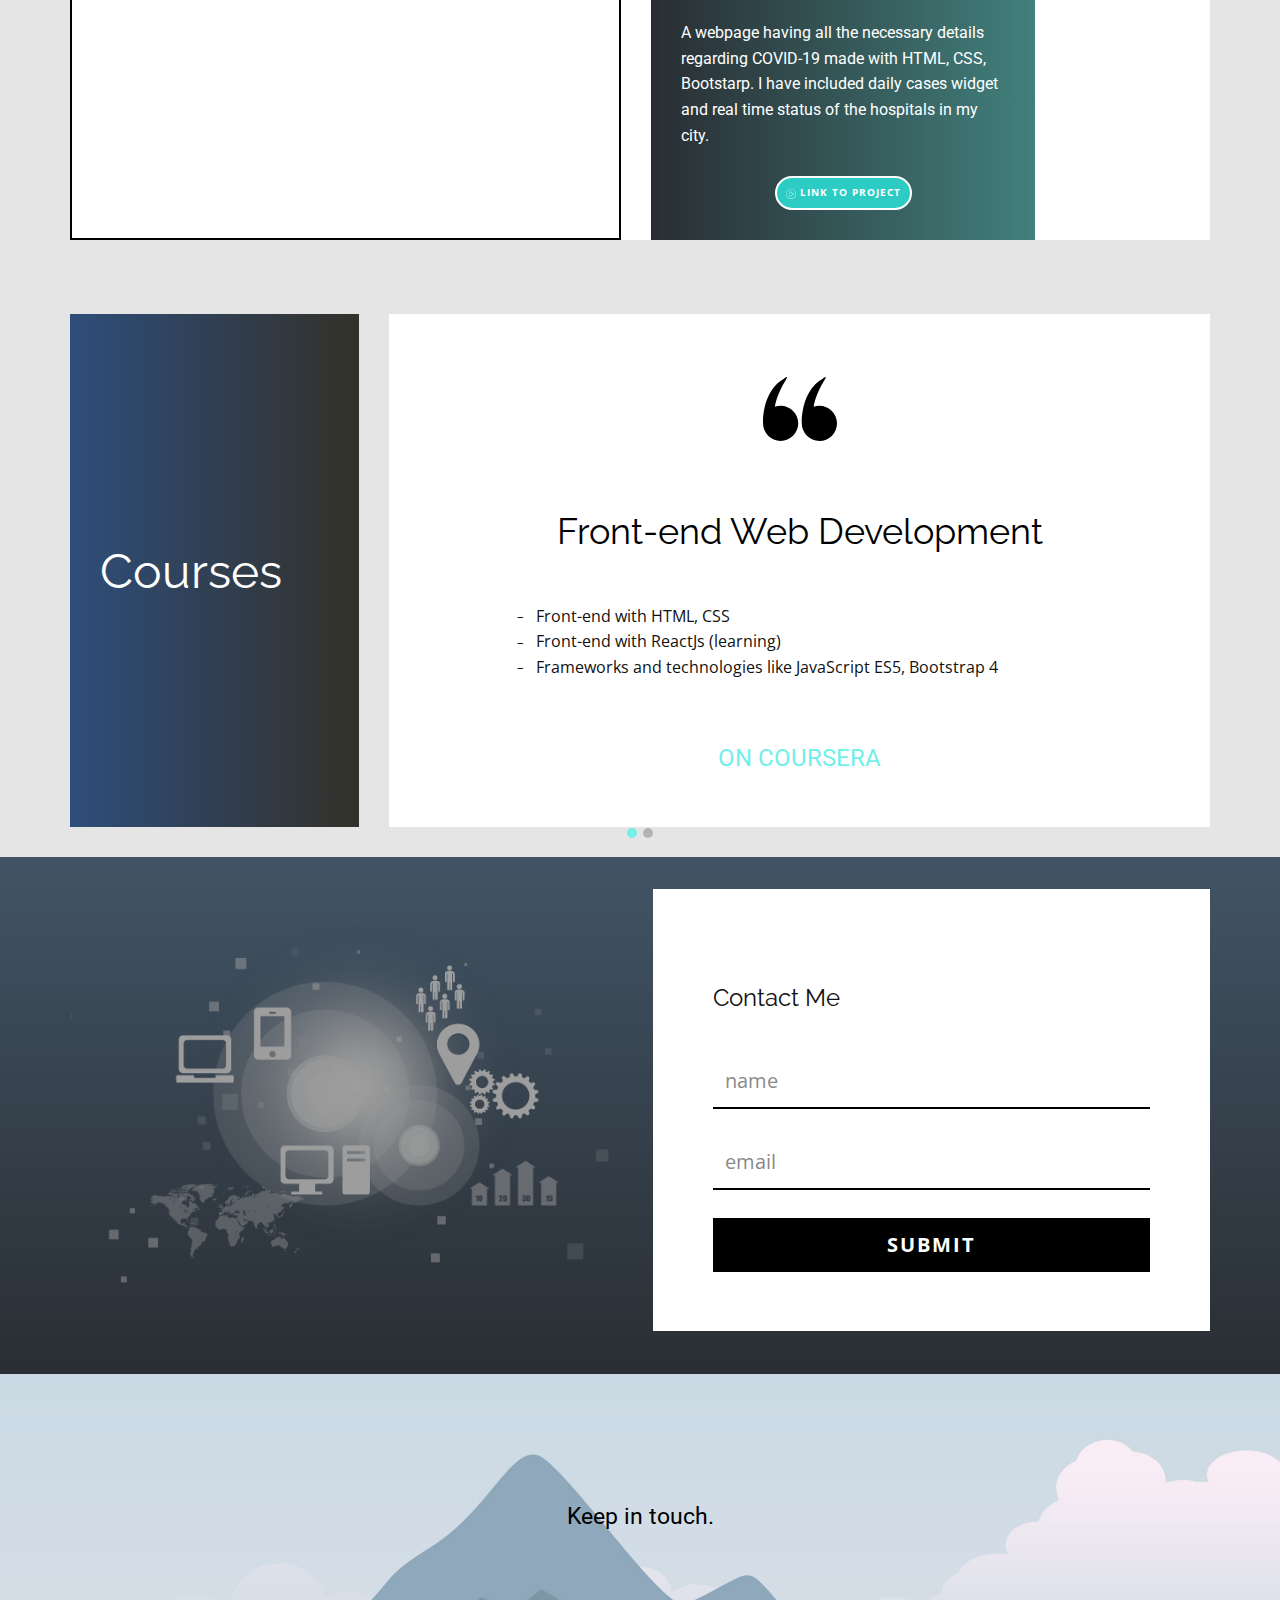
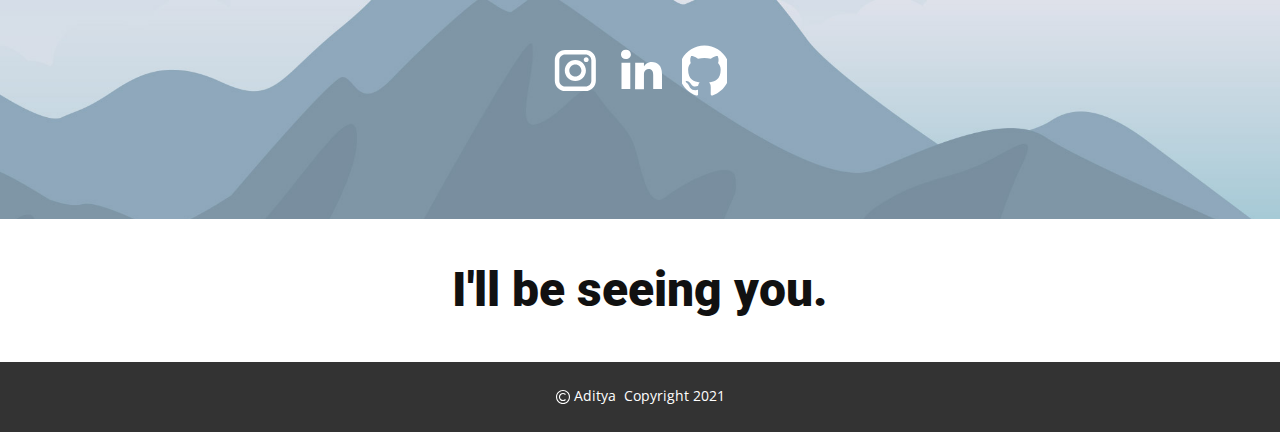
==== commit 83bc17ce: "4th commit" ====
--- a/index.html
+++ b/index.html
@@ -133,7 +133,7 @@
             <h2 class="u-align-center u-custom-font u-font-raleway u-text u-text-body-alt-color u-text-1">About Me</h2>
             <p class="u-text u-text-body-alt-color u-text-2">Paragraph. Lorem ipsum dolor sit amet, consectetur adipiscing elit. Curabitur id suscipit ex. Suspendisse rhoncus laoreet purus quis elementum. Phasellus sed efficitur dolor, et ultricies sapien. Quisque fringilla sit amet dolor commodo efficitur. Aliquam et sem odio. In ullamcorper nisi nunc, et molestie ipsum iaculis sit amet.</p>
             <p class="u-align-center u-custom-font u-heading-font u-text u-text-body-alt-color u-text-3" data-animation-name="slideIn" data-animation-duration="1000" data-animation-delay="0" data-animation-direction="Down">3 </p>
-            <p class="u-custom-font u-heading-font u-text u-text-body-alt-color u-text-4" data-animation-name="slideIn" data-animation-duration="1000" data-animation-delay="0" data-animation-direction="Down">3</p>
+            <p class="u-custom-font u-heading-font u-text u-text-body-alt-color u-text-4" data-animation-name="slideIn" data-animation-duration="1000" data-animation-delay="0" data-animation-direction="Down">4</p>
             <p class="u-text u-text-body-alt-color u-text-5">PROJECTS</p>
             <p class="u-text u-text-white u-text-6">REPOSITORIES</p>
           </div>
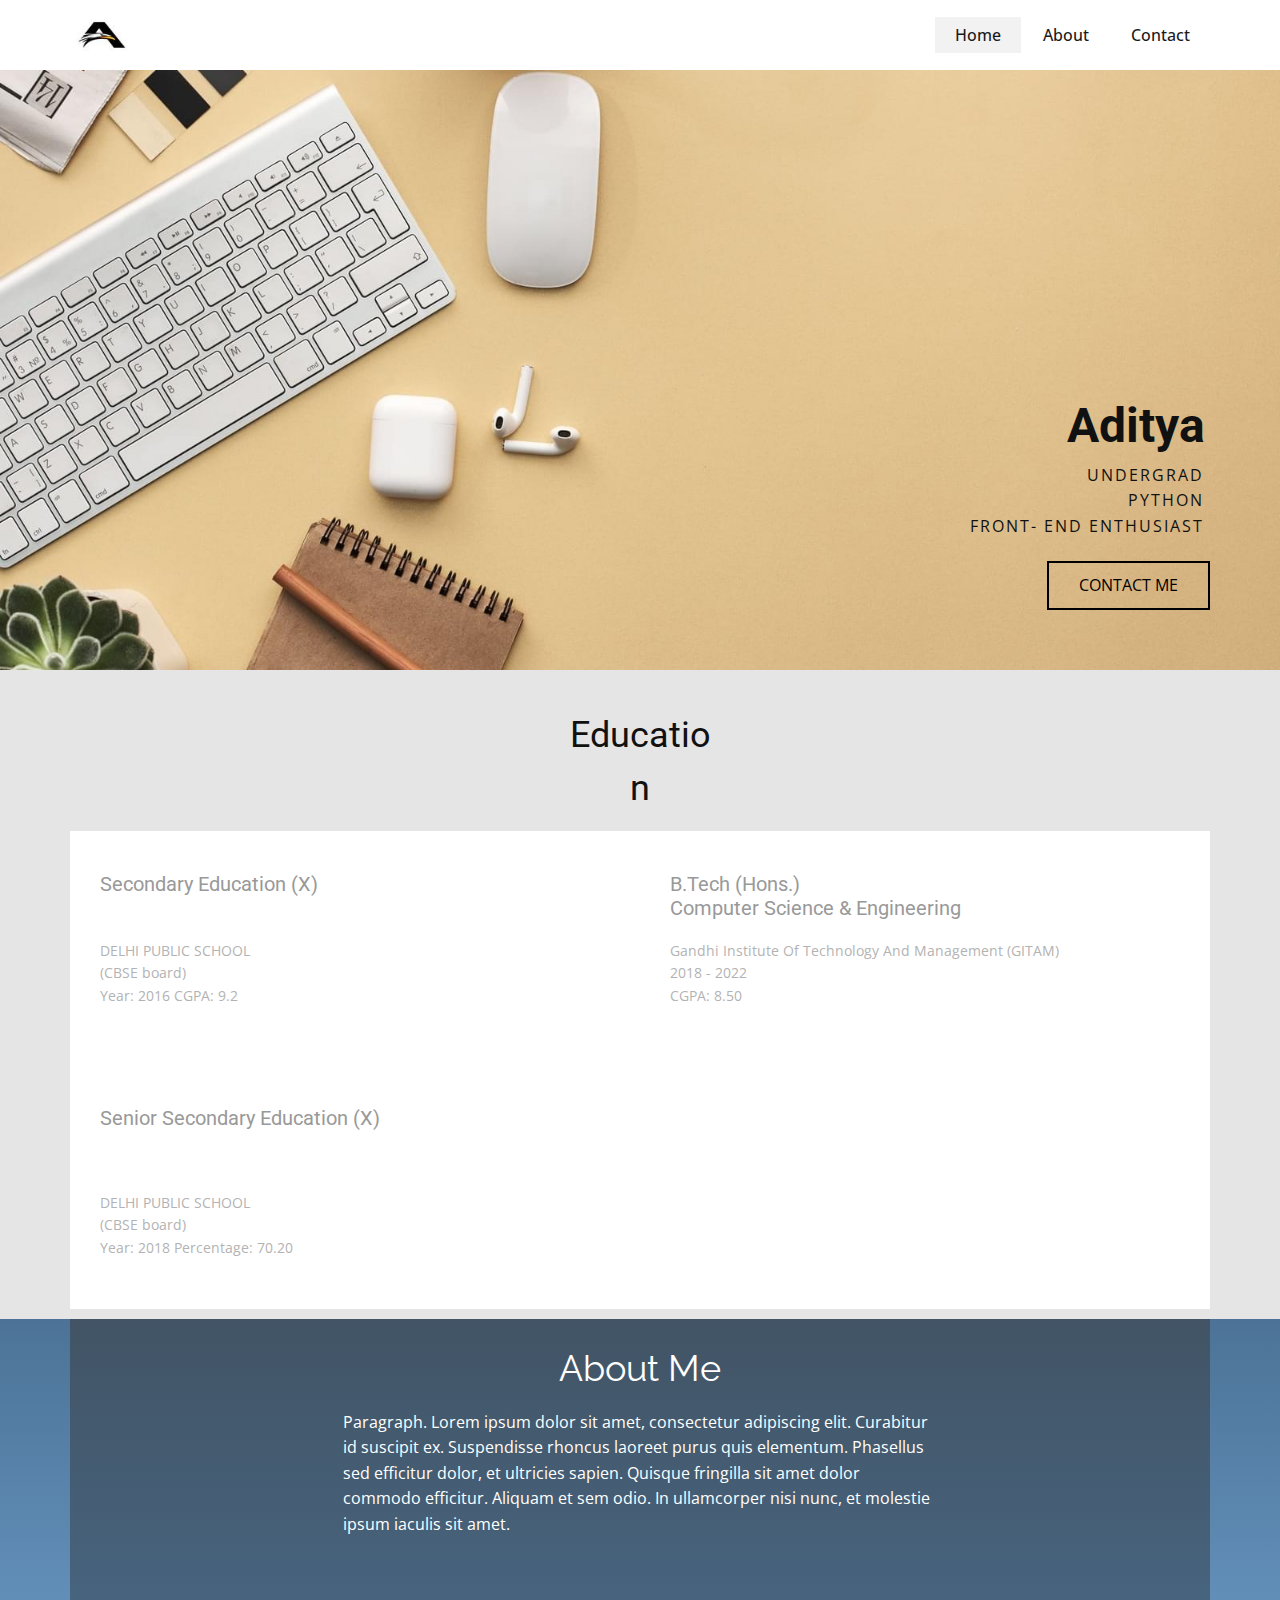
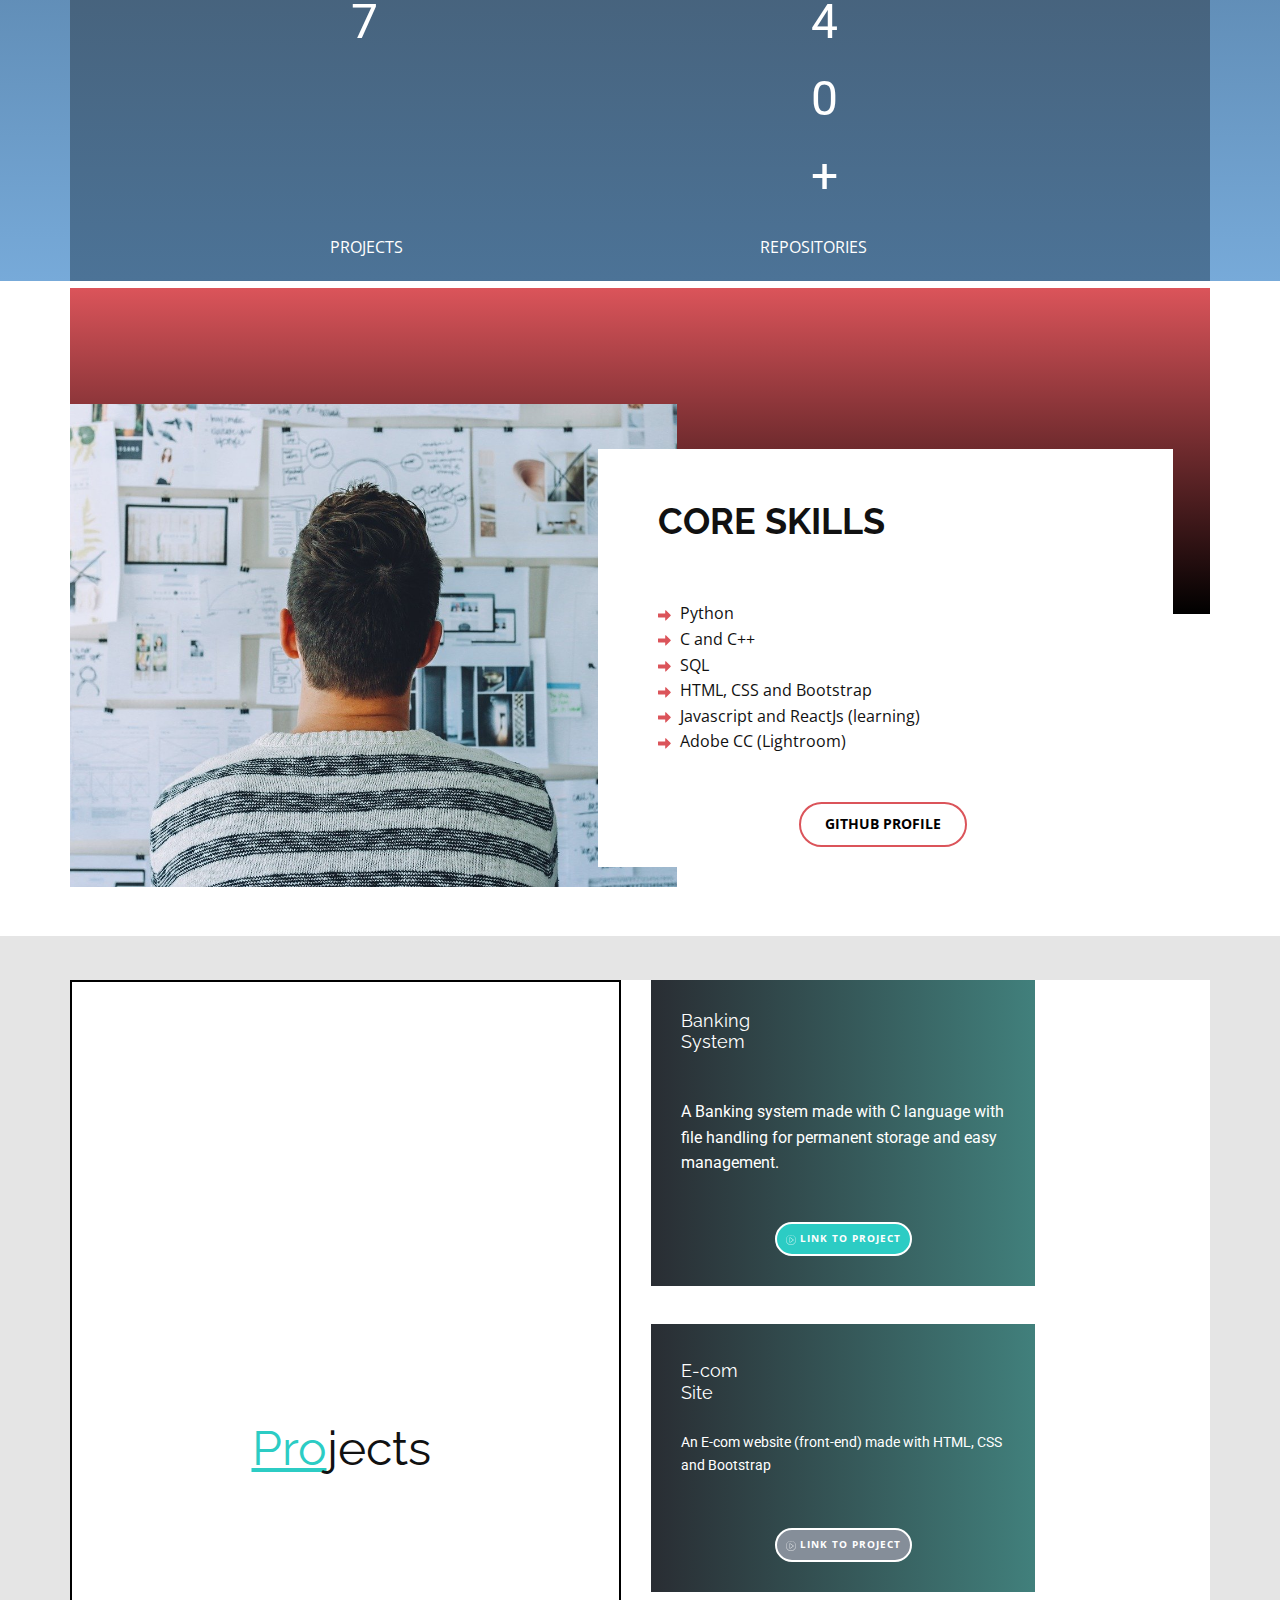
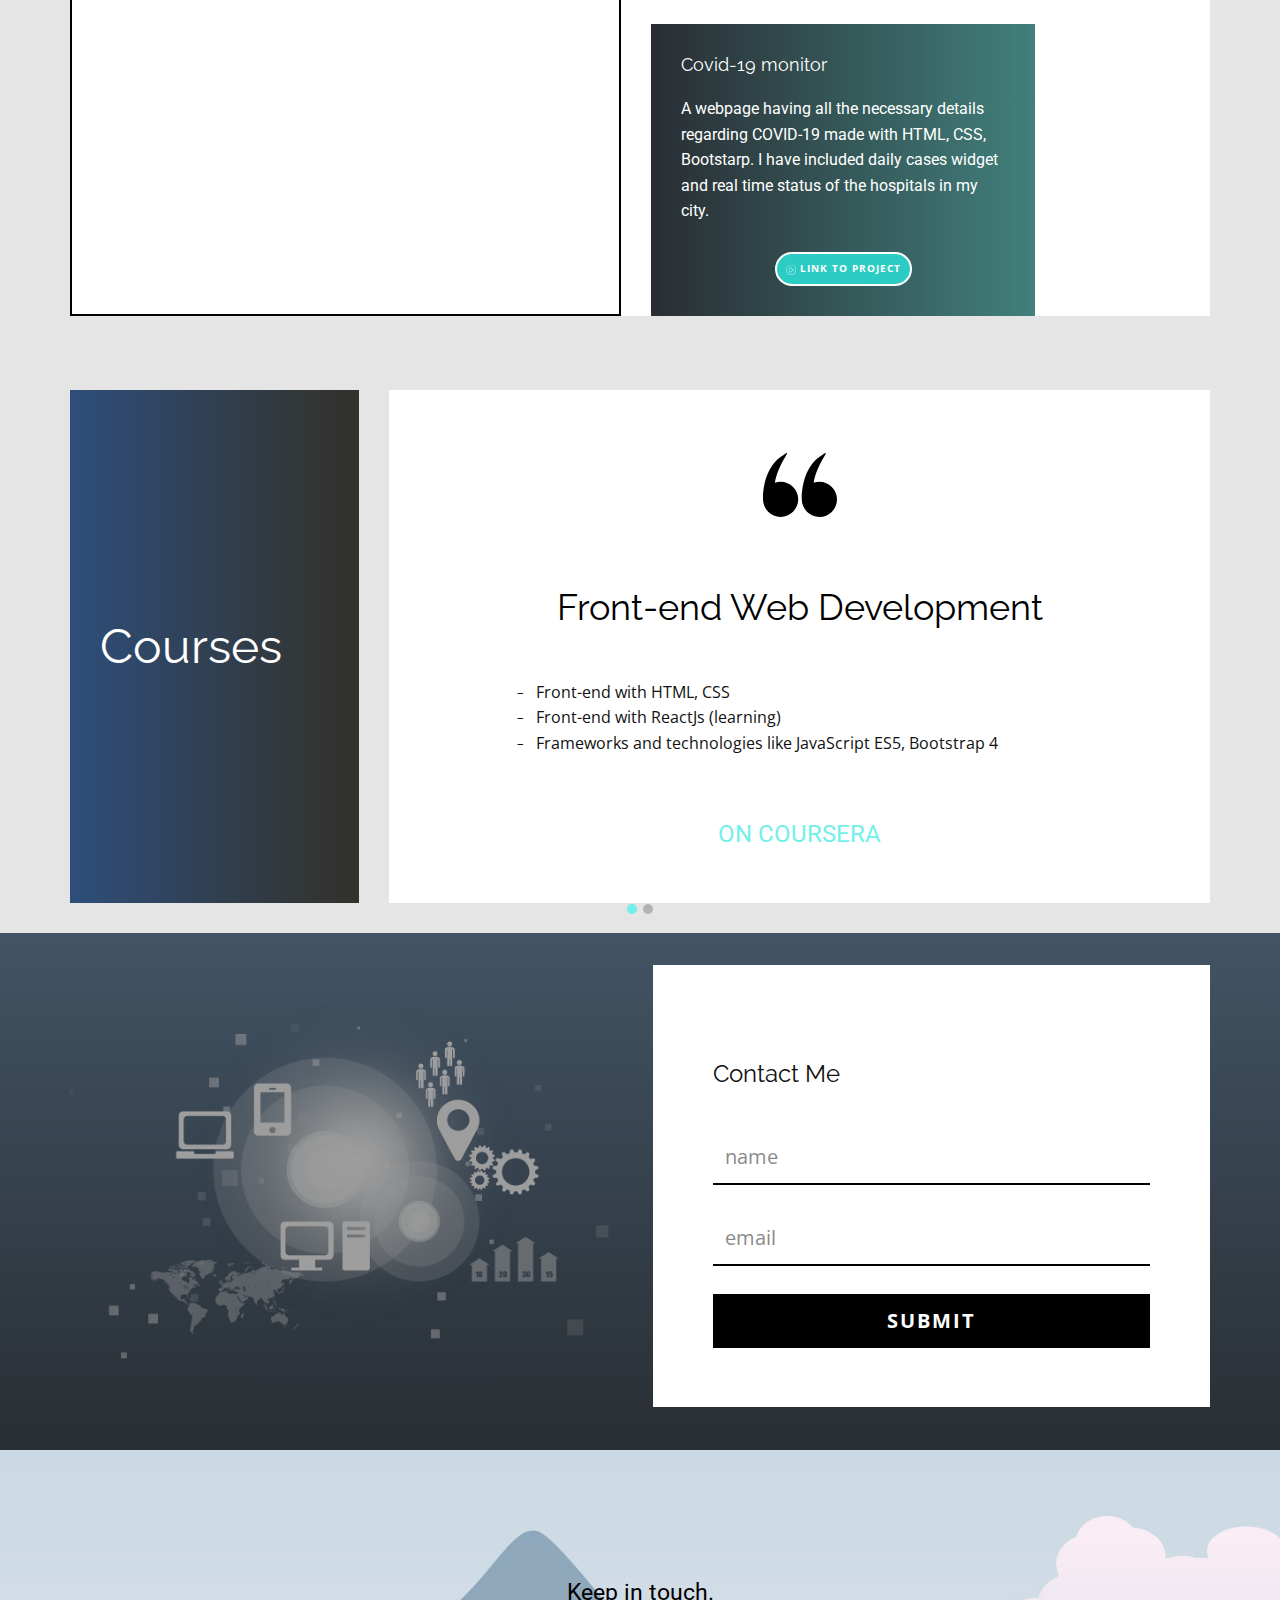
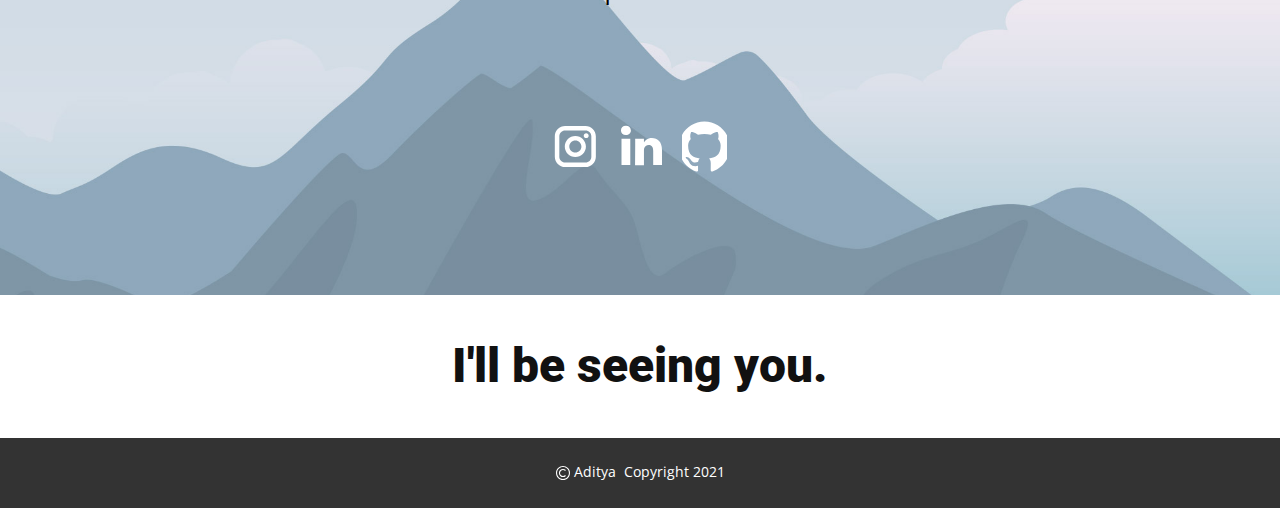
==== commit ac7c73be: "repo commit" ====
--- a/index.html
+++ b/index.html
@@ -132,8 +132,8 @@
           <div class="u-container-layout u-container-layout-1">
             <h2 class="u-align-center u-custom-font u-font-raleway u-text u-text-body-alt-color u-text-1">About Me</h2>
             <p class="u-text u-text-body-alt-color u-text-2">Paragraph. Lorem ipsum dolor sit amet, consectetur adipiscing elit. Curabitur id suscipit ex. Suspendisse rhoncus laoreet purus quis elementum. Phasellus sed efficitur dolor, et ultricies sapien. Quisque fringilla sit amet dolor commodo efficitur. Aliquam et sem odio. In ullamcorper nisi nunc, et molestie ipsum iaculis sit amet.</p>
-            <p class="u-align-center u-custom-font u-heading-font u-text u-text-body-alt-color u-text-3" data-animation-name="slideIn" data-animation-duration="1000" data-animation-delay="0" data-animation-direction="Down">3 </p>
-            <p class="u-custom-font u-heading-font u-text u-text-body-alt-color u-text-4" data-animation-name="slideIn" data-animation-duration="1000" data-animation-delay="0" data-animation-direction="Down">4</p>
+            <p class="u-align-center u-custom-font u-heading-font u-text u-text-body-alt-color u-text-3" data-animation-name="slideIn" data-animation-duration="1000" data-animation-delay="0" data-animation-direction="Down">7 </p>
+            <p class="u-custom-font u-heading-font u-text u-text-body-alt-color u-text-4" data-animation-name="slideIn" data-animation-duration="1000" data-animation-delay="0" data-animation-direction="Down">40 +</p>
             <p class="u-text u-text-body-alt-color u-text-5">PROJECTS</p>
             <p class="u-text u-text-white u-text-6">REPOSITORIES</p>
           </div>
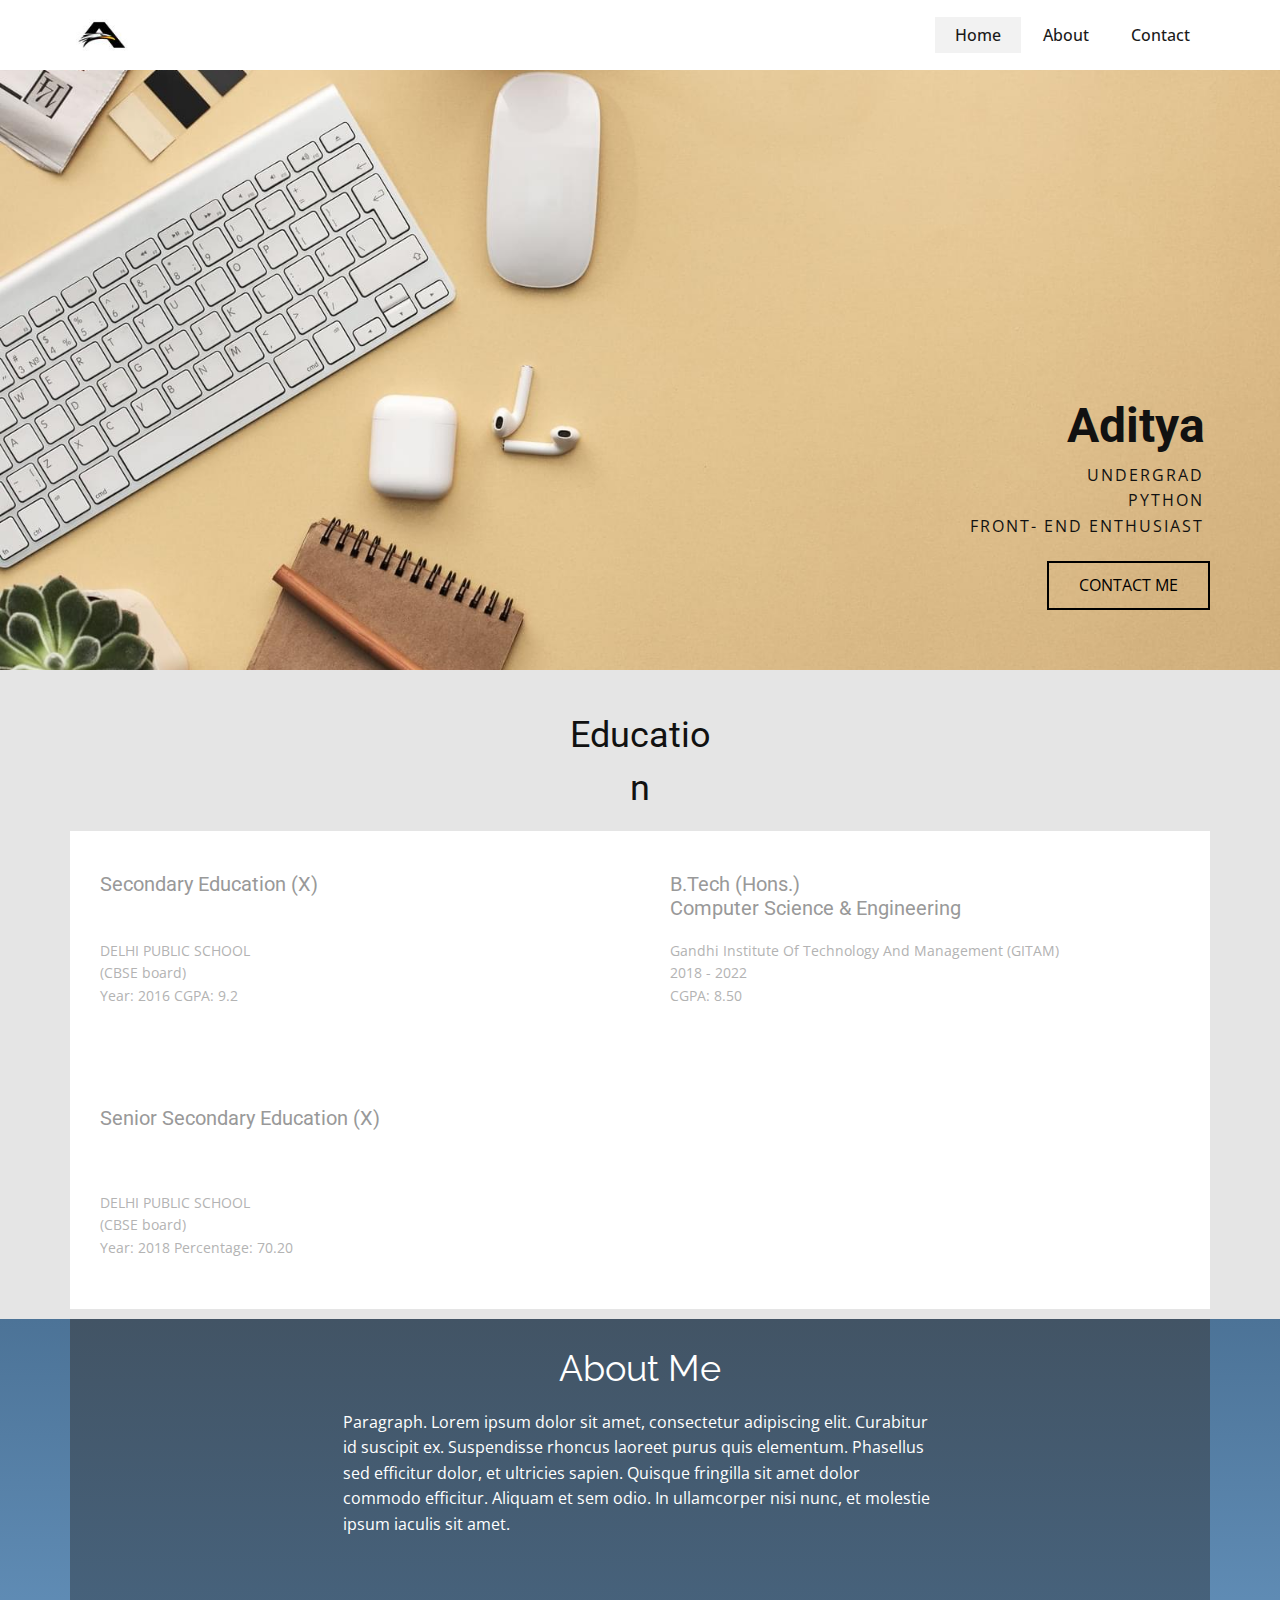
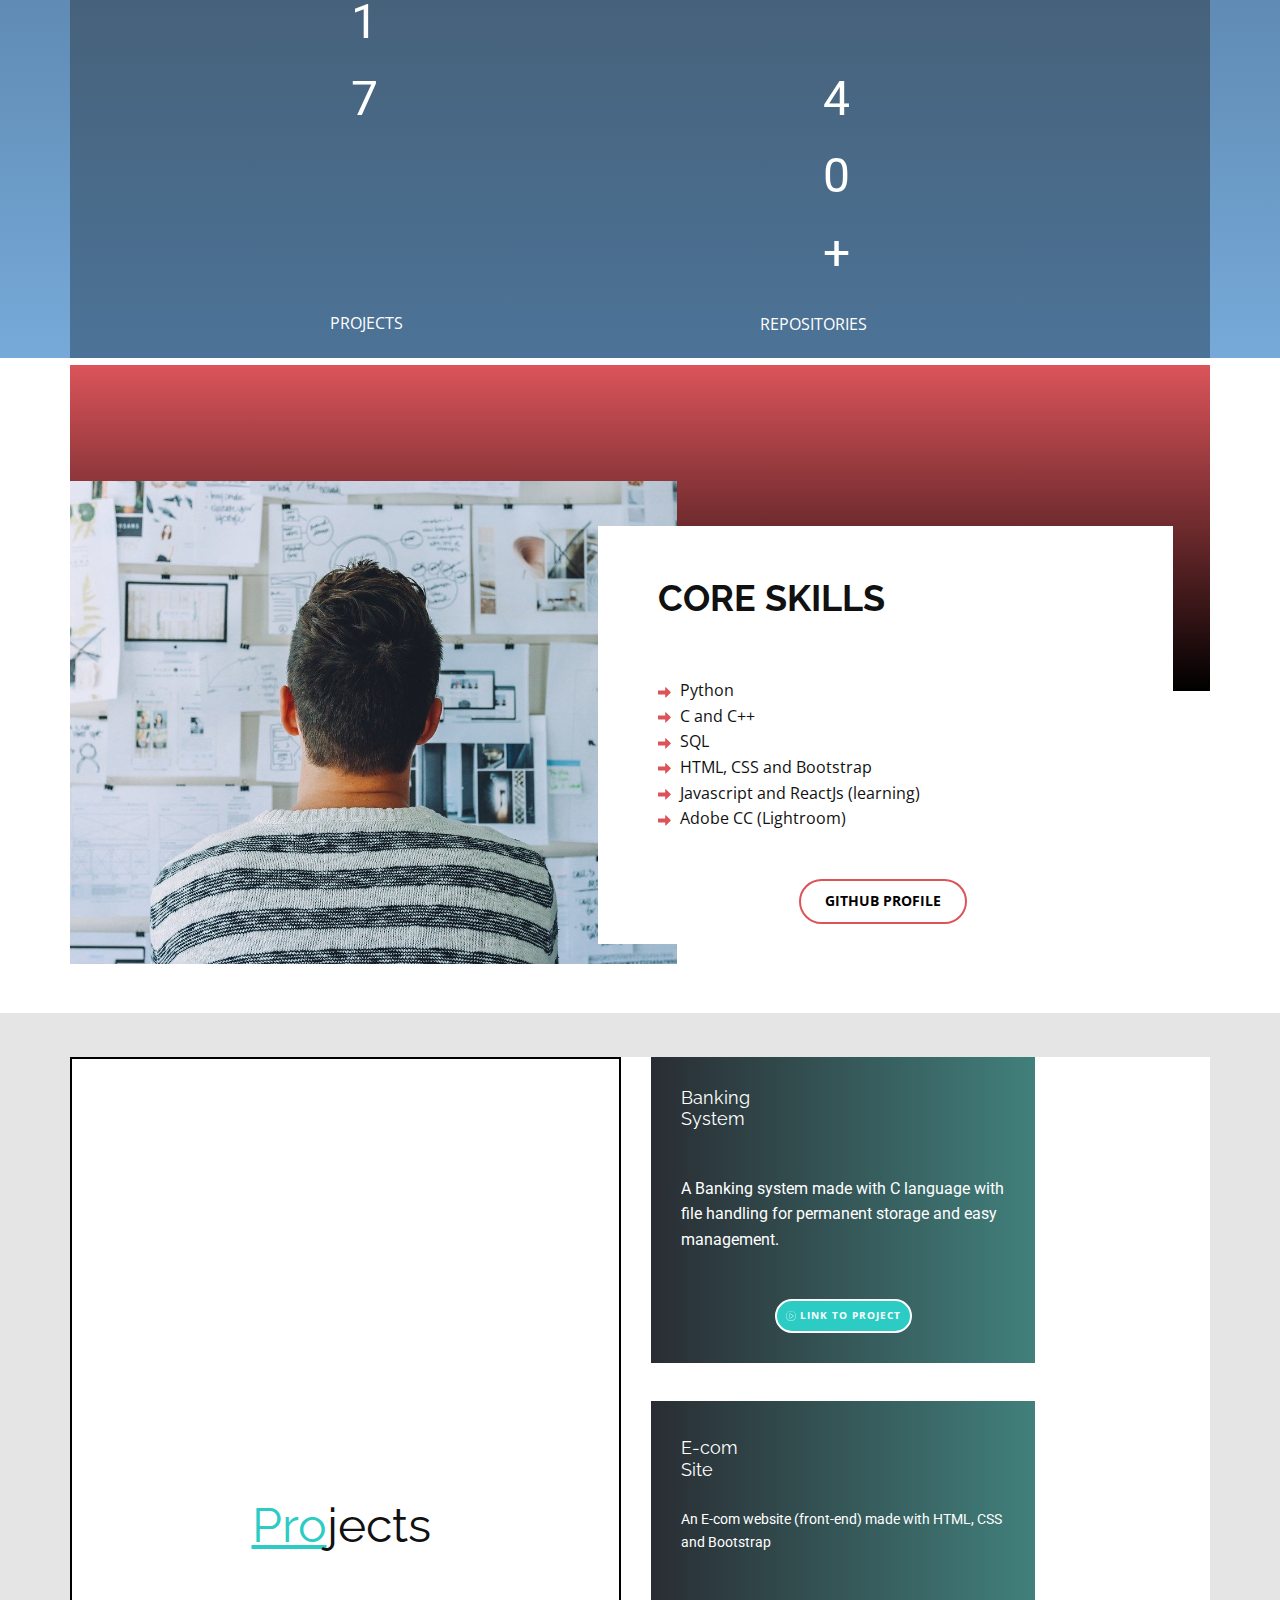
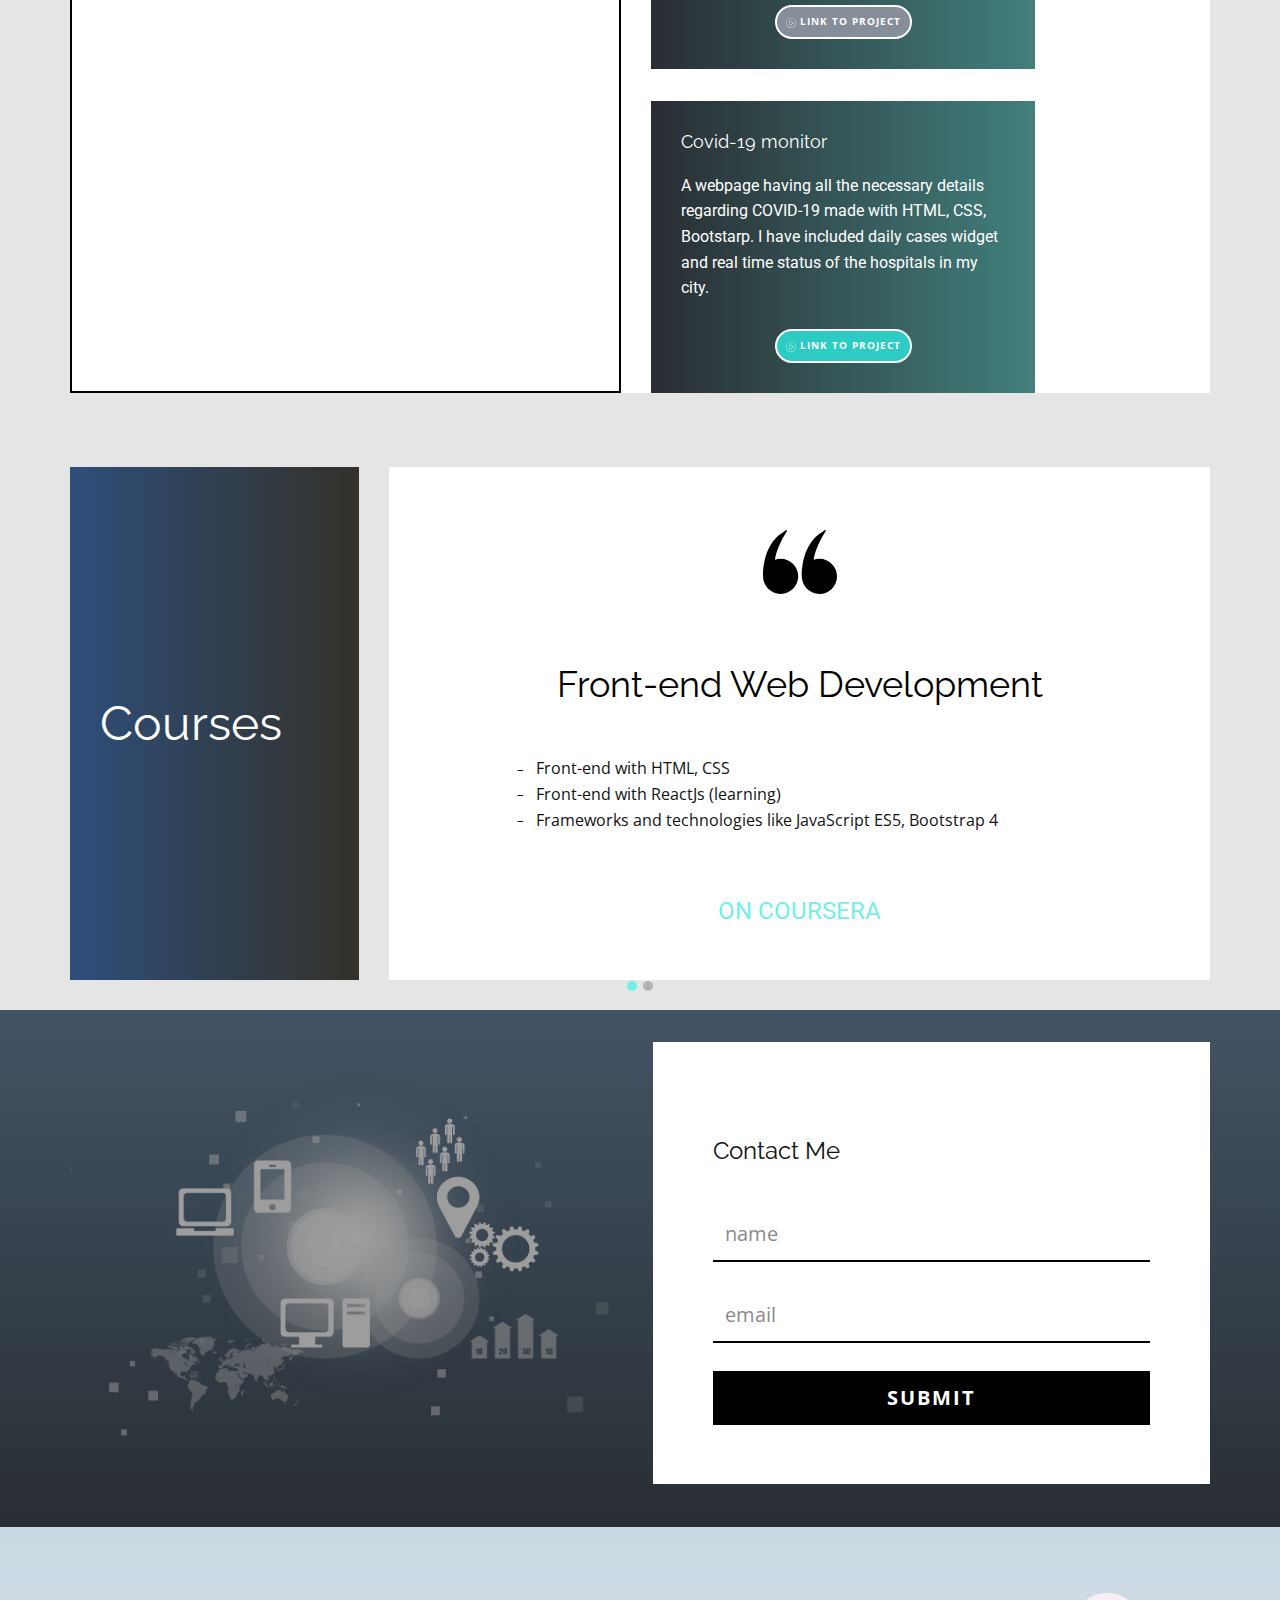
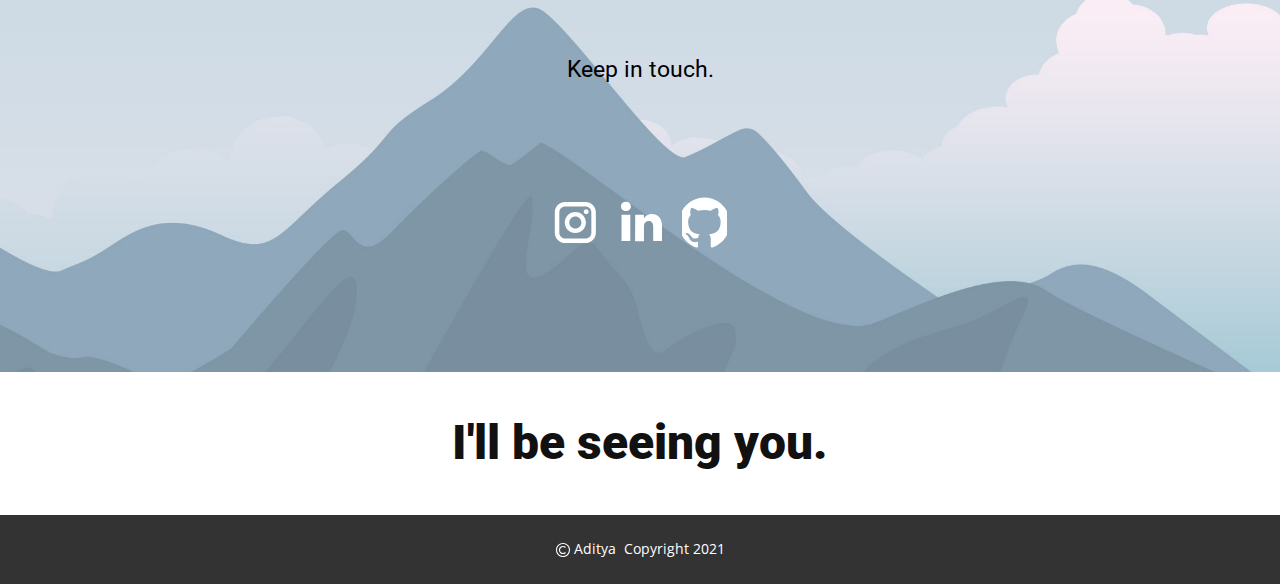
==== commit cefad2eb: "error correction" ====
--- a/index.html
+++ b/index.html
@@ -8,7 +8,7 @@
     <meta name="page_type" content="np-template-header-footer-from-plugin">
     <title>Home</title>
     <link rel="stylesheet" href="nicepage.css" media="screen">
-<link rel="stylesheet" href="Home.css" media="screen">
+    <link rel="stylesheet" href="Home.css" media="screen">
     <script class="u-script" type="text/javascript" src="jquery.js" defer=""></script>
     <script class="u-script" type="text/javascript" src="nicepage.js" defer=""></script>
     <meta name="generator" content="Nicepage 3.13.2, nicepage.com">
@@ -132,8 +132,8 @@
           <div class="u-container-layout u-container-layout-1">
             <h2 class="u-align-center u-custom-font u-font-raleway u-text u-text-body-alt-color u-text-1">About Me</h2>
             <p class="u-text u-text-body-alt-color u-text-2">Paragraph. Lorem ipsum dolor sit amet, consectetur adipiscing elit. Curabitur id suscipit ex. Suspendisse rhoncus laoreet purus quis elementum. Phasellus sed efficitur dolor, et ultricies sapien. Quisque fringilla sit amet dolor commodo efficitur. Aliquam et sem odio. In ullamcorper nisi nunc, et molestie ipsum iaculis sit amet.</p>
-            <p class="u-align-center u-custom-font u-heading-font u-text u-text-body-alt-color u-text-3" data-animation-name="slideIn" data-animation-duration="1000" data-animation-delay="0" data-animation-direction="Down">7 </p>
-            <p class="u-custom-font u-heading-font u-text u-text-body-alt-color u-text-4" data-animation-name="slideIn" data-animation-duration="1000" data-animation-delay="0" data-animation-direction="Down">40 +</p>
+            <p class="u-align-center u-custom-font u-heading-font u-text u-text-body-alt-color u-text-3" data-animation-name="slideIn" data-animation-duration="1000" data-animation-delay="0" data-animation-direction="Down">1<br>7</p>
+            <p class="u-align-center u-custom-font u-heading-font u-text u-text-body-alt-color u-text-4" data-animation-name="slideIn" data-animation-duration="1000" data-animation-delay="0" data-animation-direction="Down">40+</p>
             <p class="u-text u-text-body-alt-color u-text-5">PROJECTS</p>
             <p class="u-text u-text-white u-text-6">REPOSITORIES</p>
           </div>
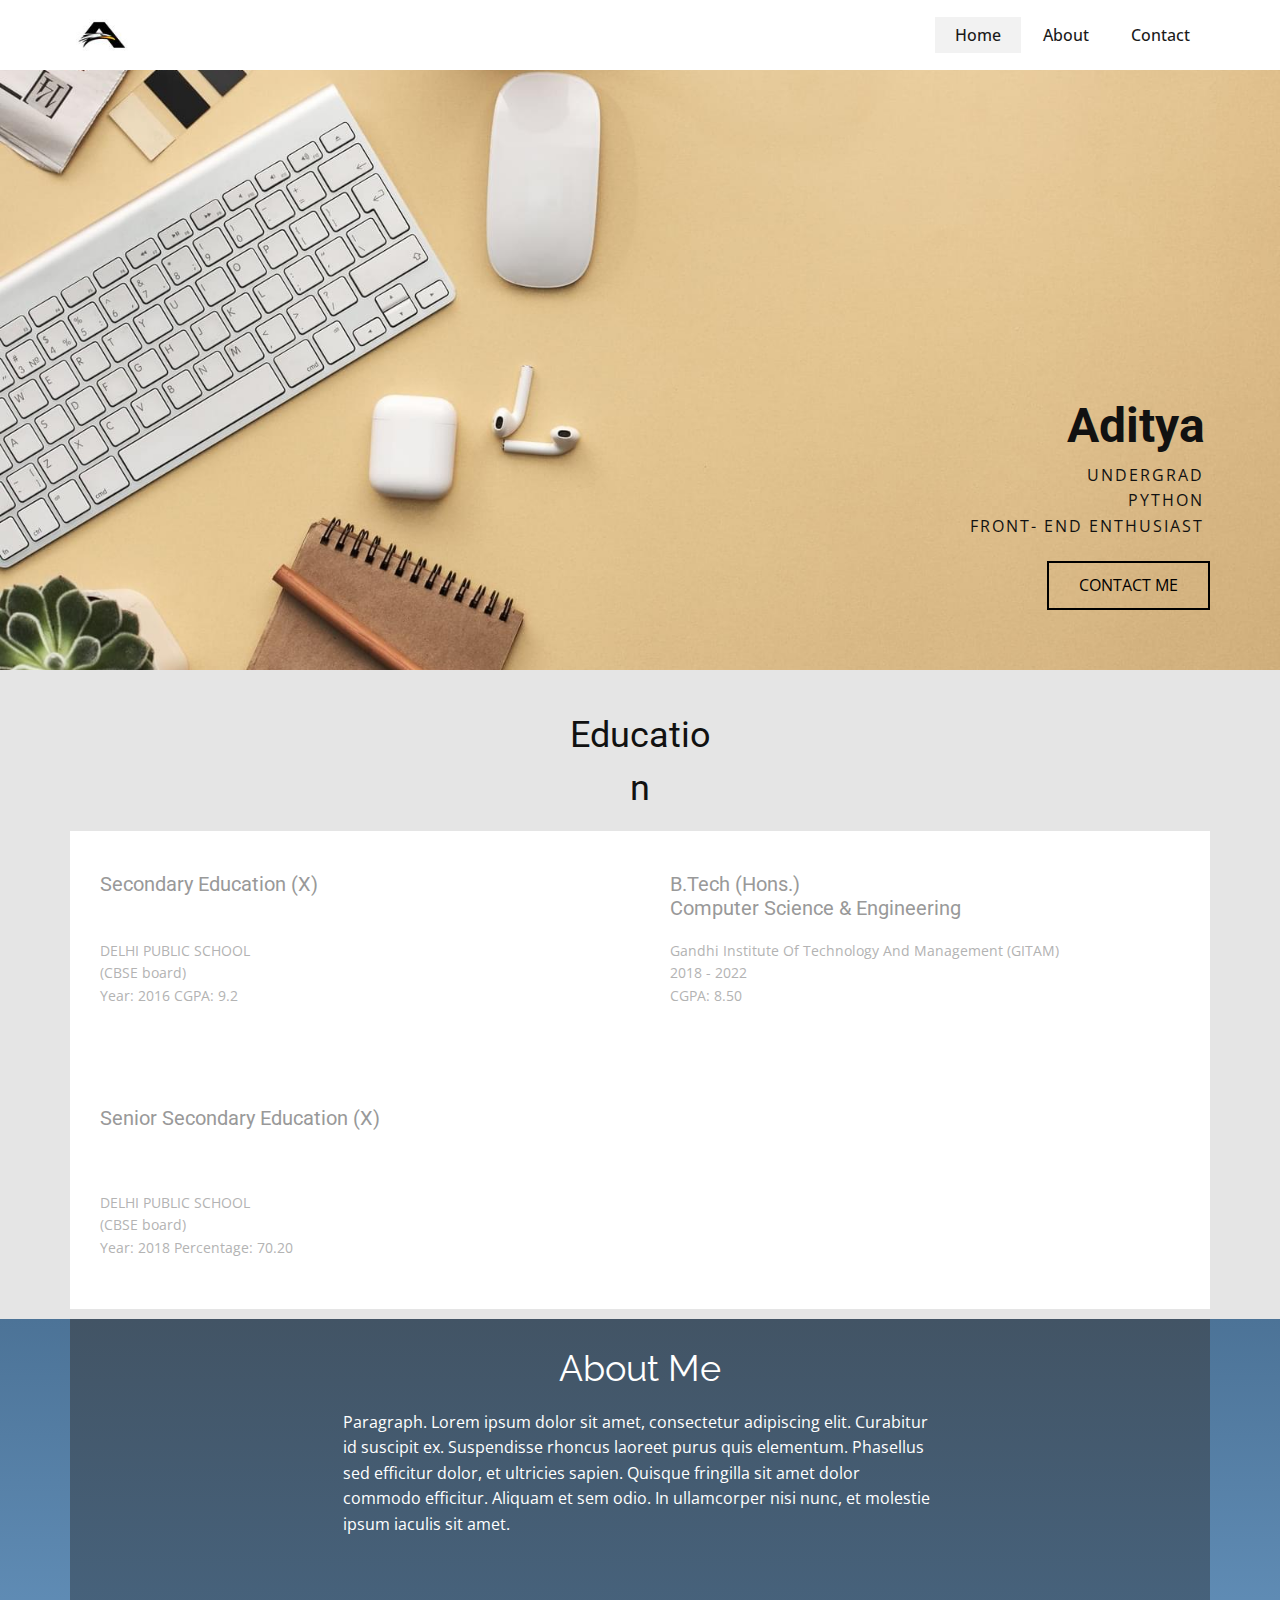
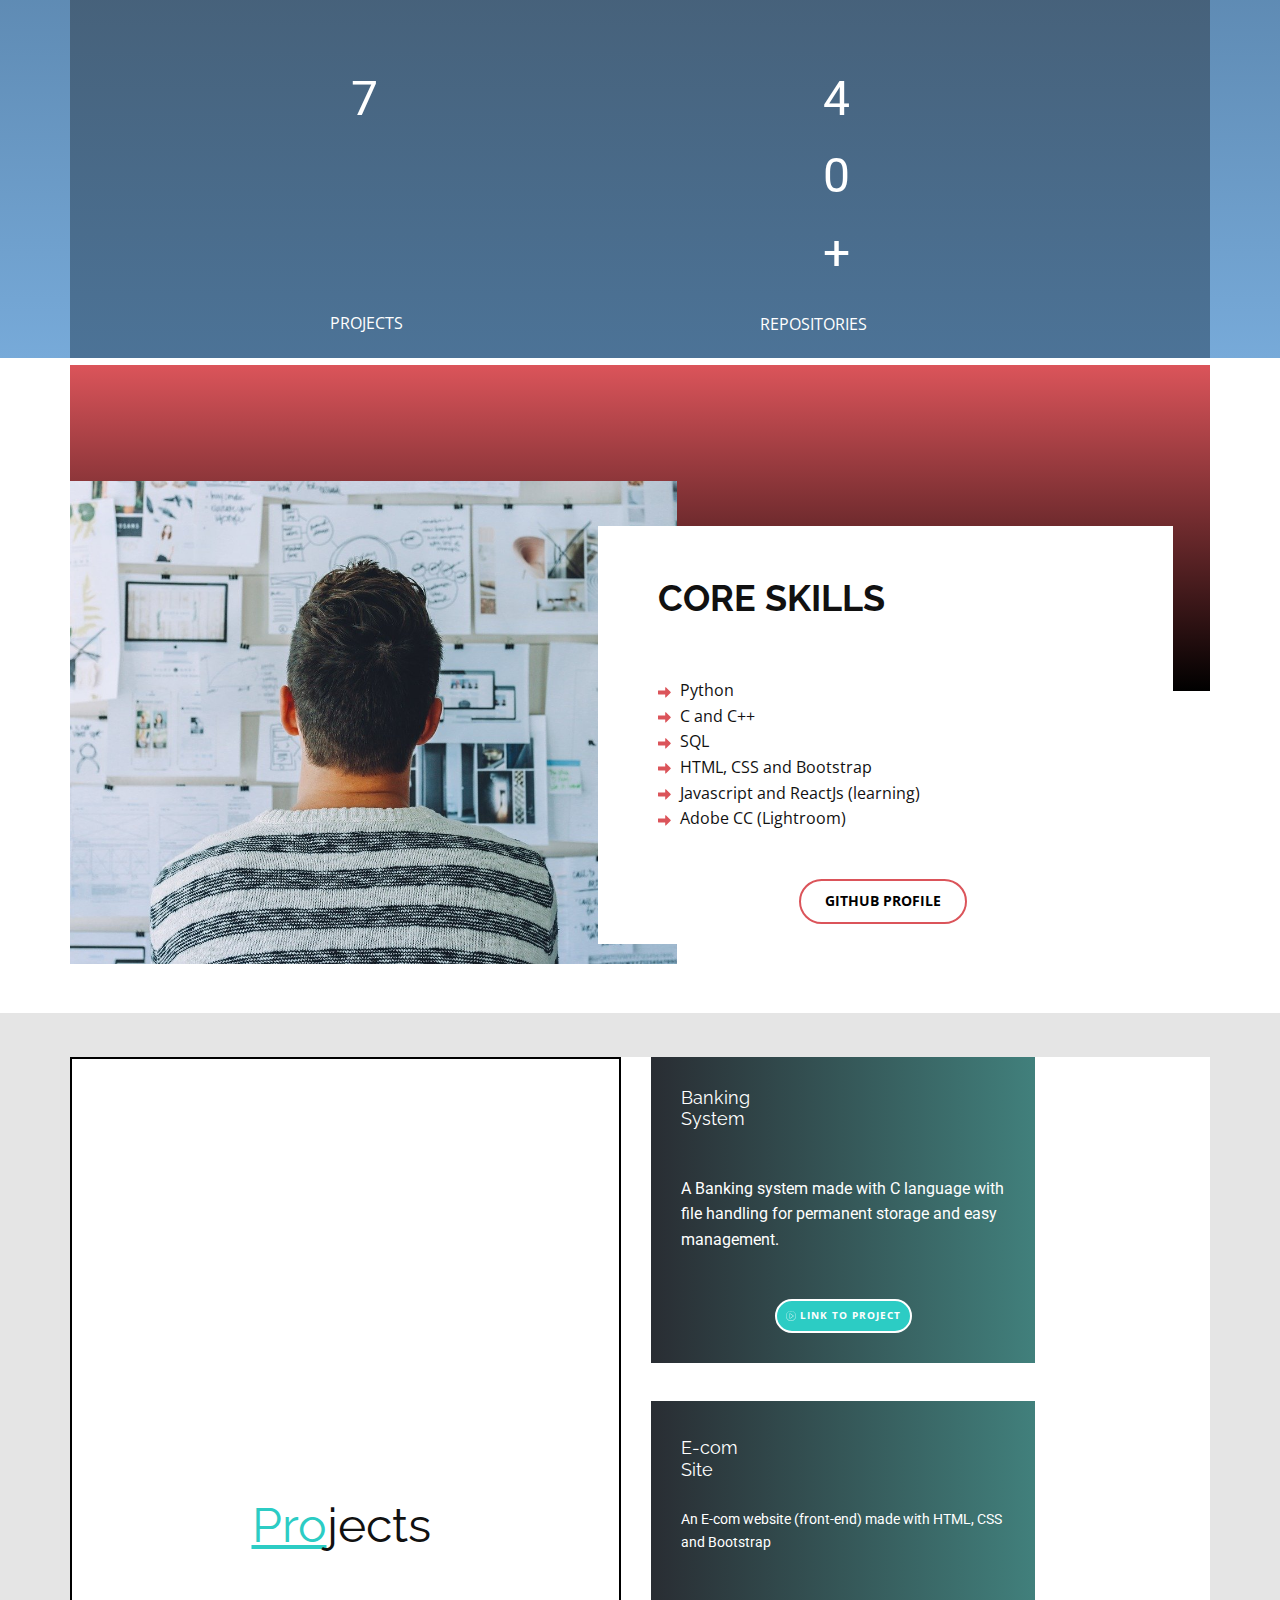
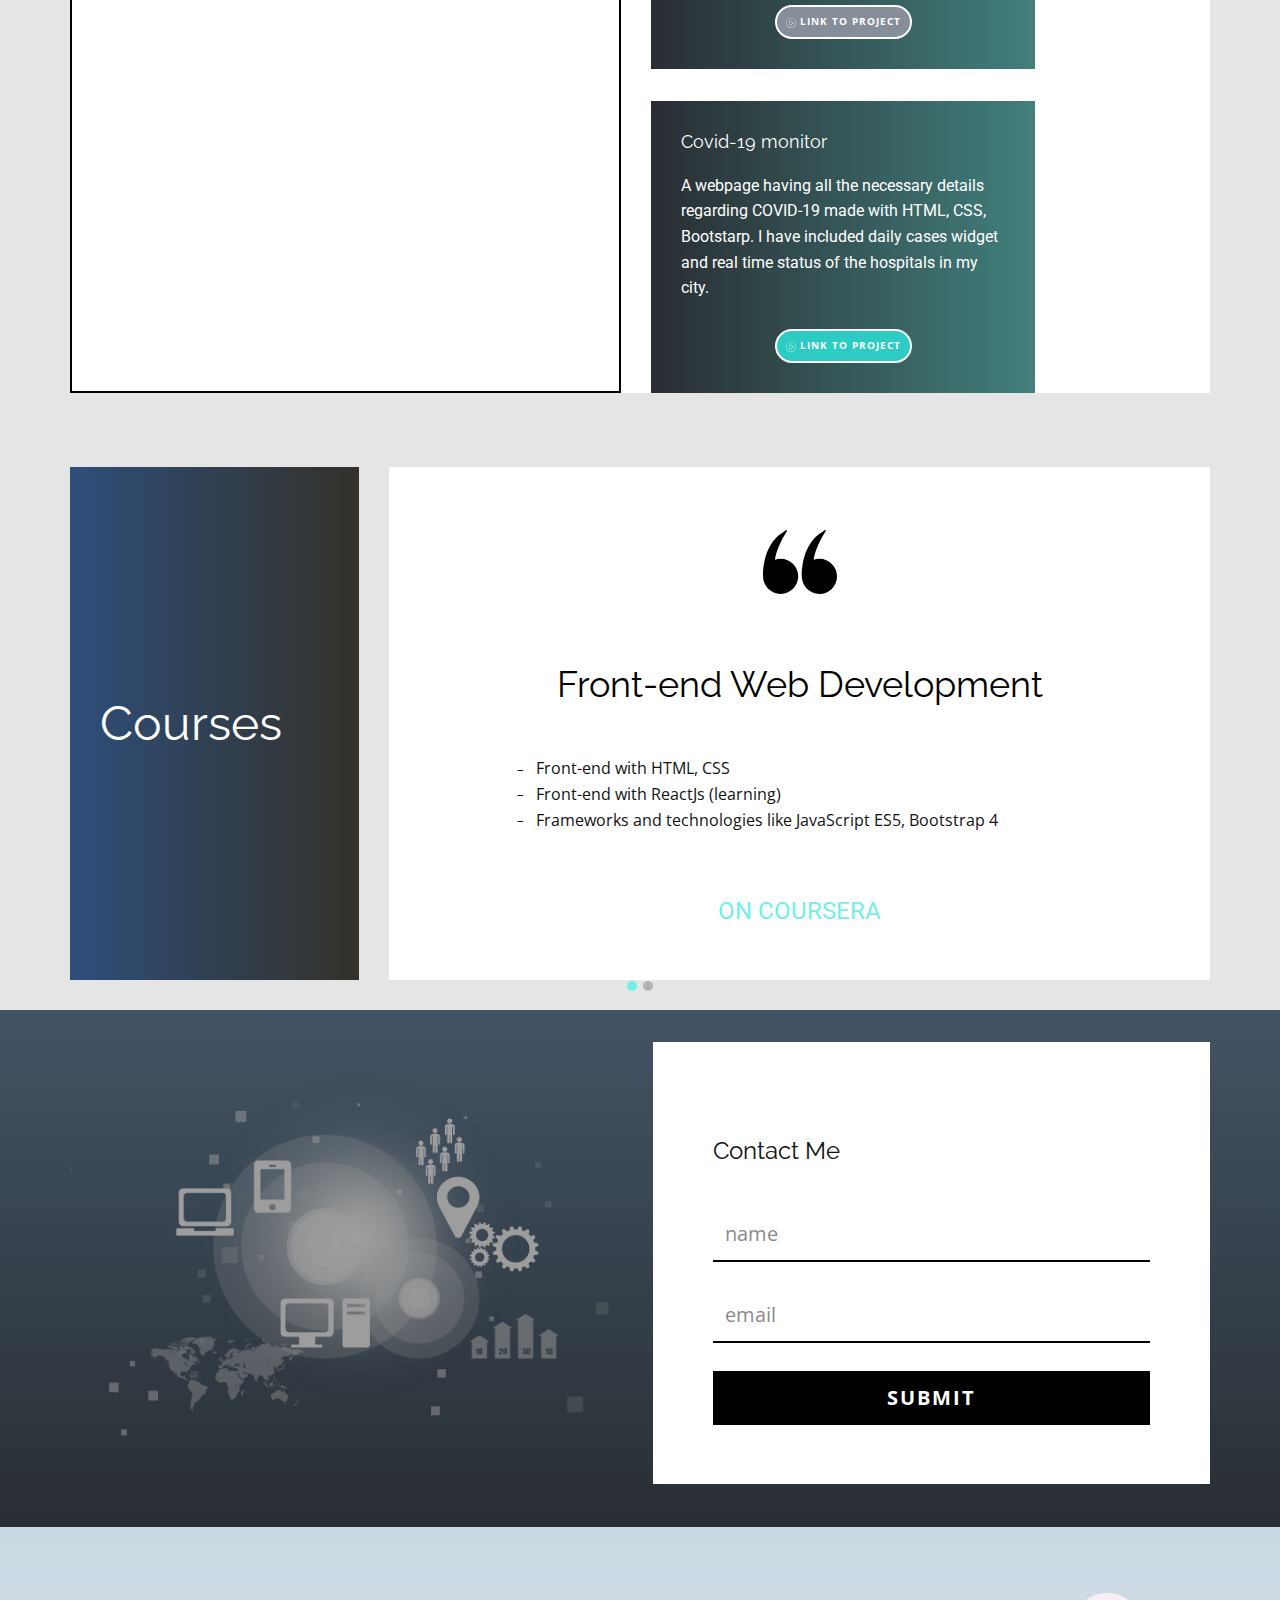
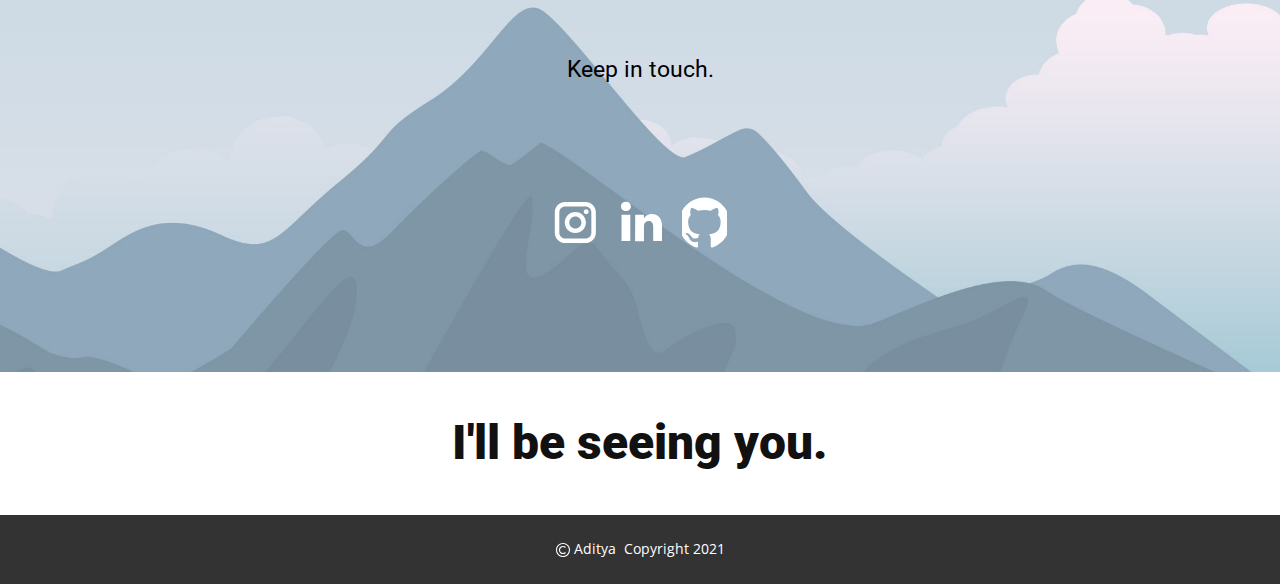
==== commit 3dc6fd7e: "commit" ====
--- a/index.html
+++ b/index.html
@@ -132,7 +132,7 @@
           <div class="u-container-layout u-container-layout-1">
             <h2 class="u-align-center u-custom-font u-font-raleway u-text u-text-body-alt-color u-text-1">About Me</h2>
             <p class="u-text u-text-body-alt-color u-text-2">Paragraph. Lorem ipsum dolor sit amet, consectetur adipiscing elit. Curabitur id suscipit ex. Suspendisse rhoncus laoreet purus quis elementum. Phasellus sed efficitur dolor, et ultricies sapien. Quisque fringilla sit amet dolor commodo efficitur. Aliquam et sem odio. In ullamcorper nisi nunc, et molestie ipsum iaculis sit amet.</p>
-            <p class="u-align-center u-custom-font u-heading-font u-text u-text-body-alt-color u-text-3" data-animation-name="slideIn" data-animation-duration="1000" data-animation-delay="0" data-animation-direction="Down">1<br>7</p>
+            <p class="u-align-center u-custom-font u-heading-font u-text u-text-body-alt-color u-text-3" data-animation-name="slideIn" data-animation-duration="1000" data-animation-delay="0" data-animation-direction="Down"><br>7</p>
             <p class="u-align-center u-custom-font u-heading-font u-text u-text-body-alt-color u-text-4" data-animation-name="slideIn" data-animation-duration="1000" data-animation-delay="0" data-animation-direction="Down">40+</p>
             <p class="u-text u-text-body-alt-color u-text-5">PROJECTS</p>
             <p class="u-text u-text-white u-text-6">REPOSITORIES</p>
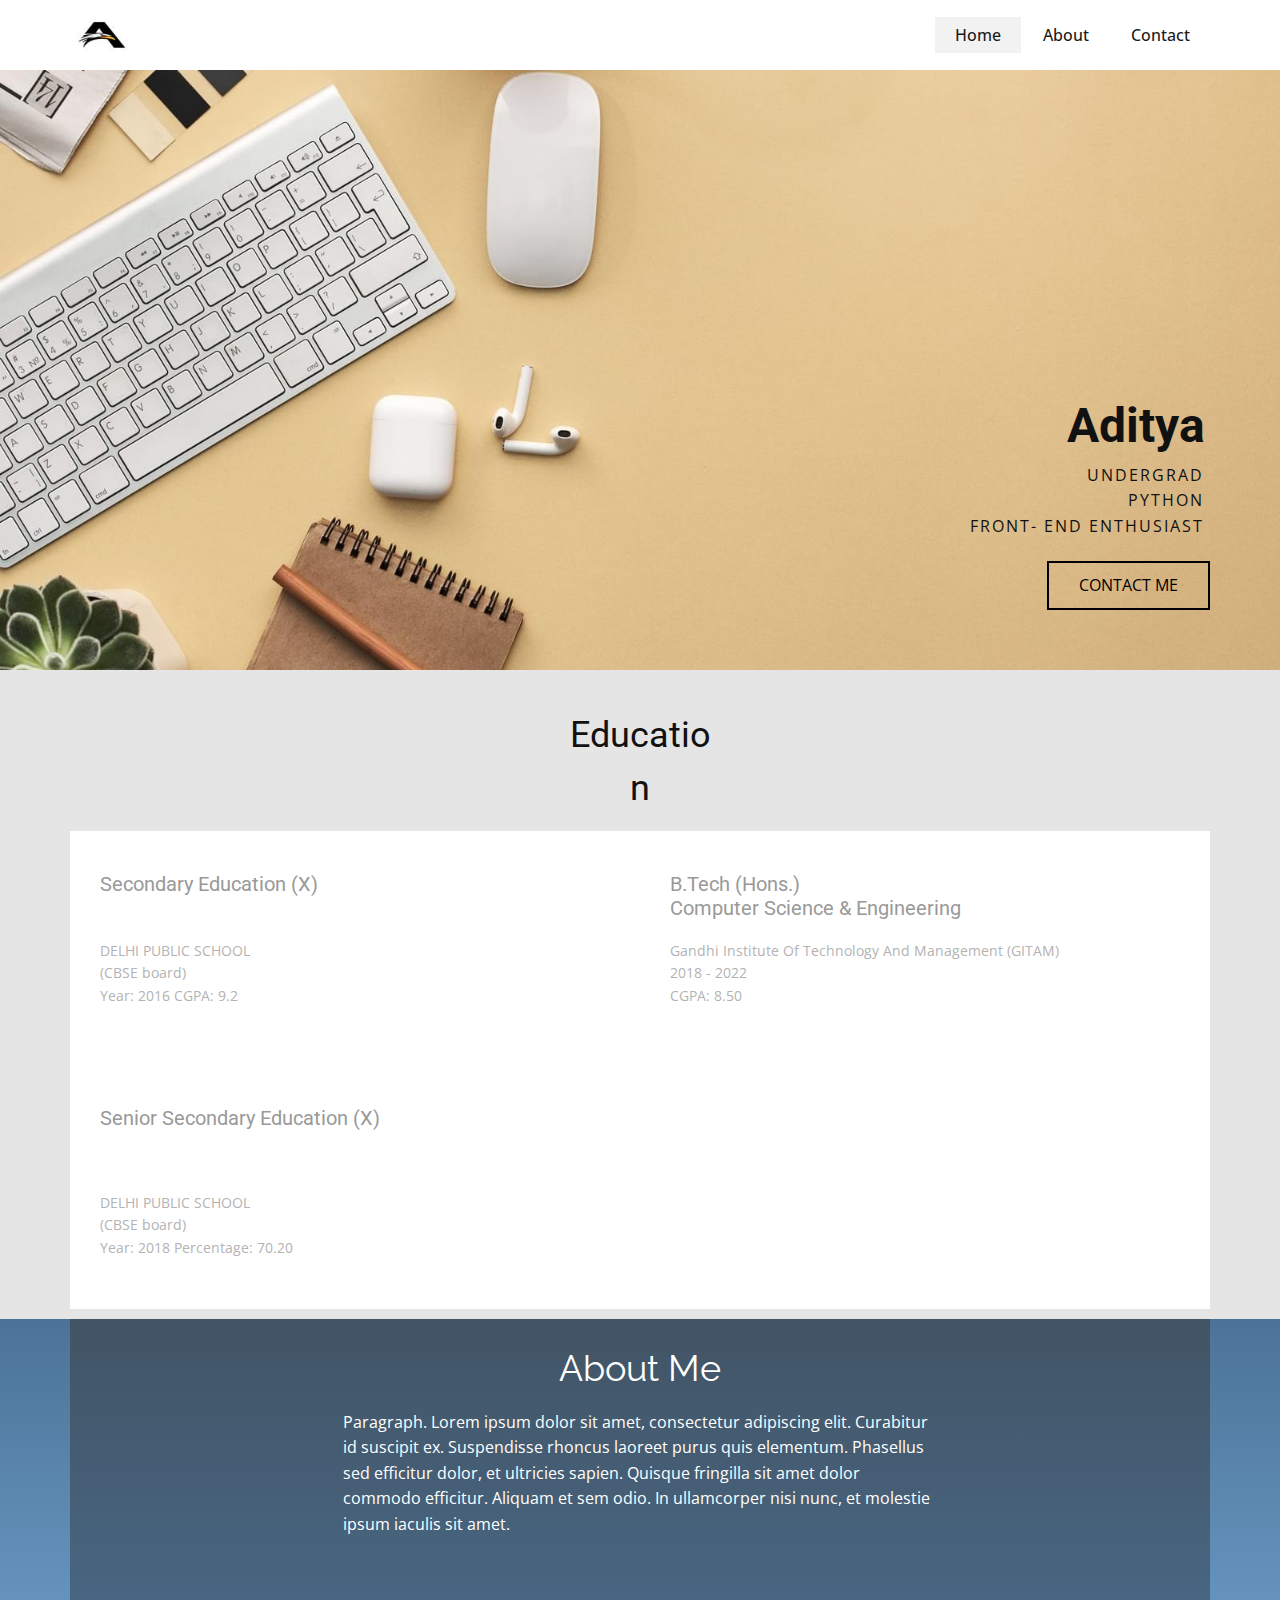
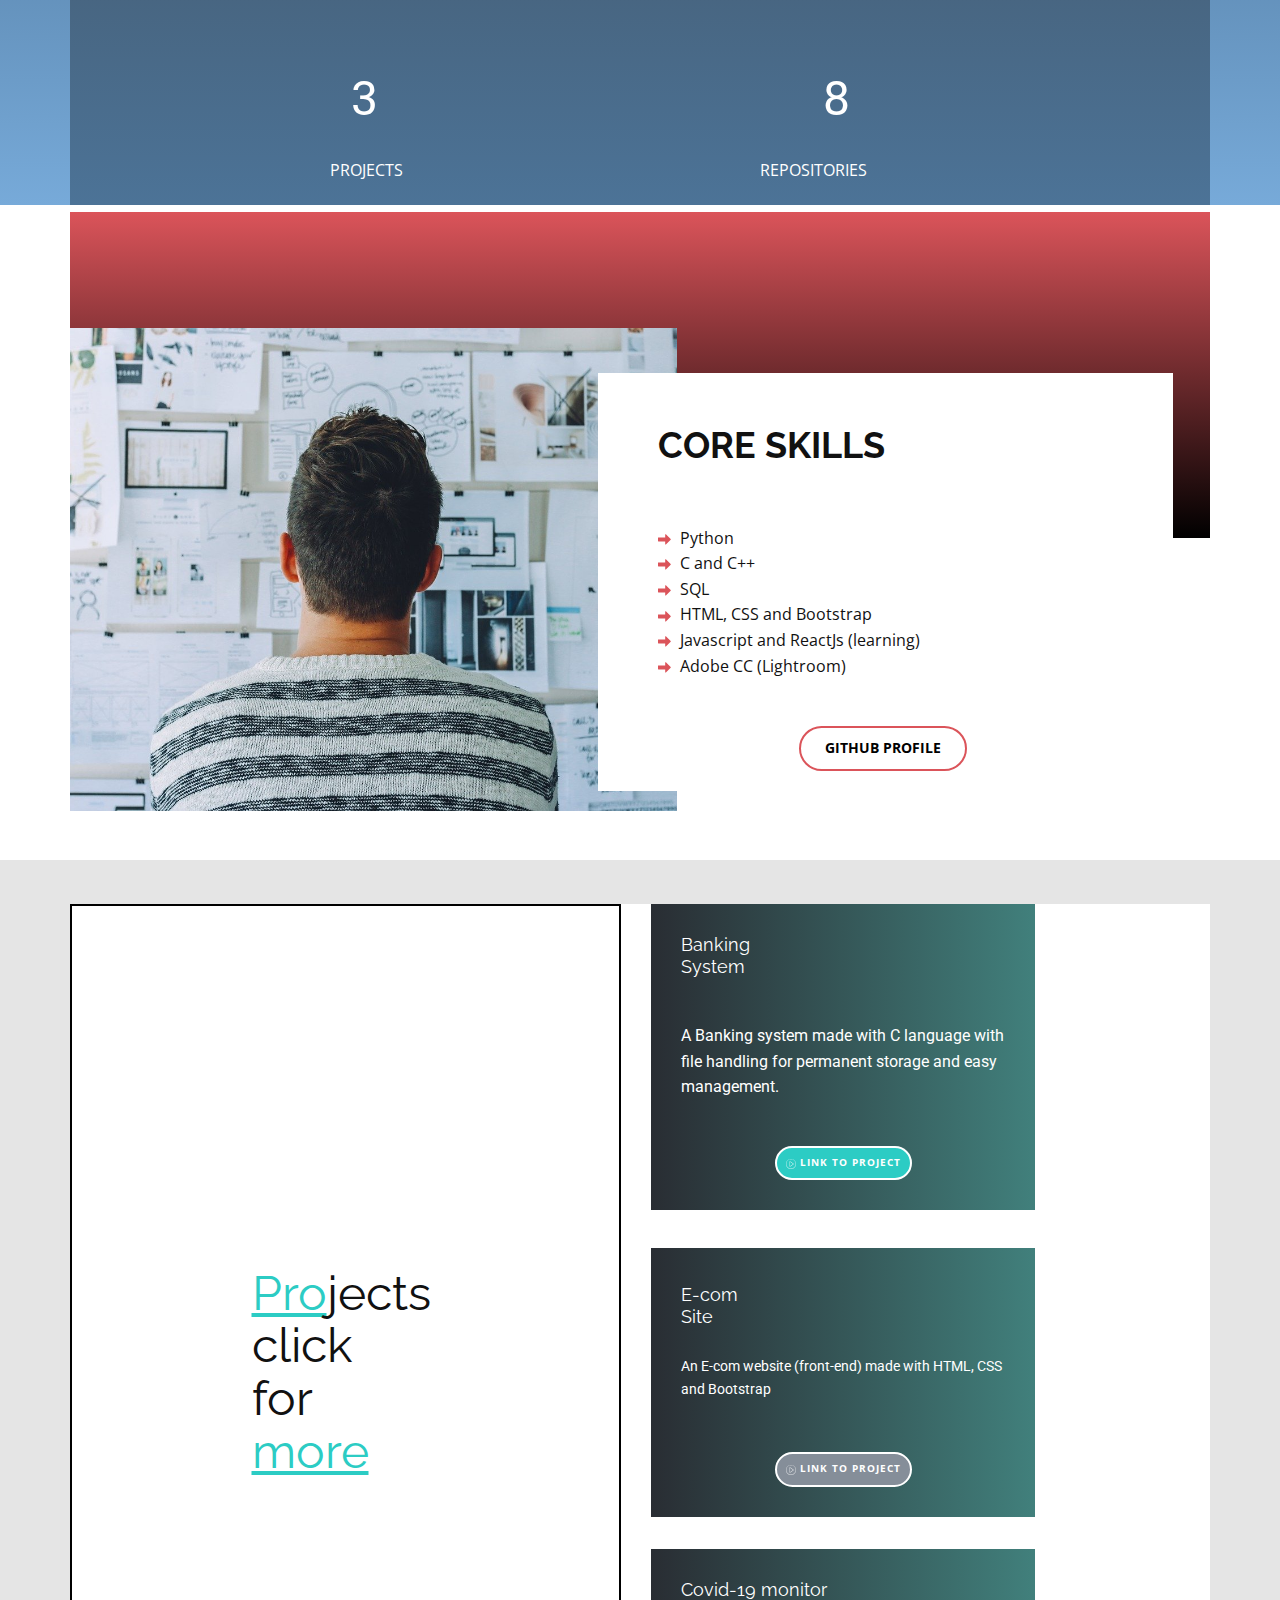
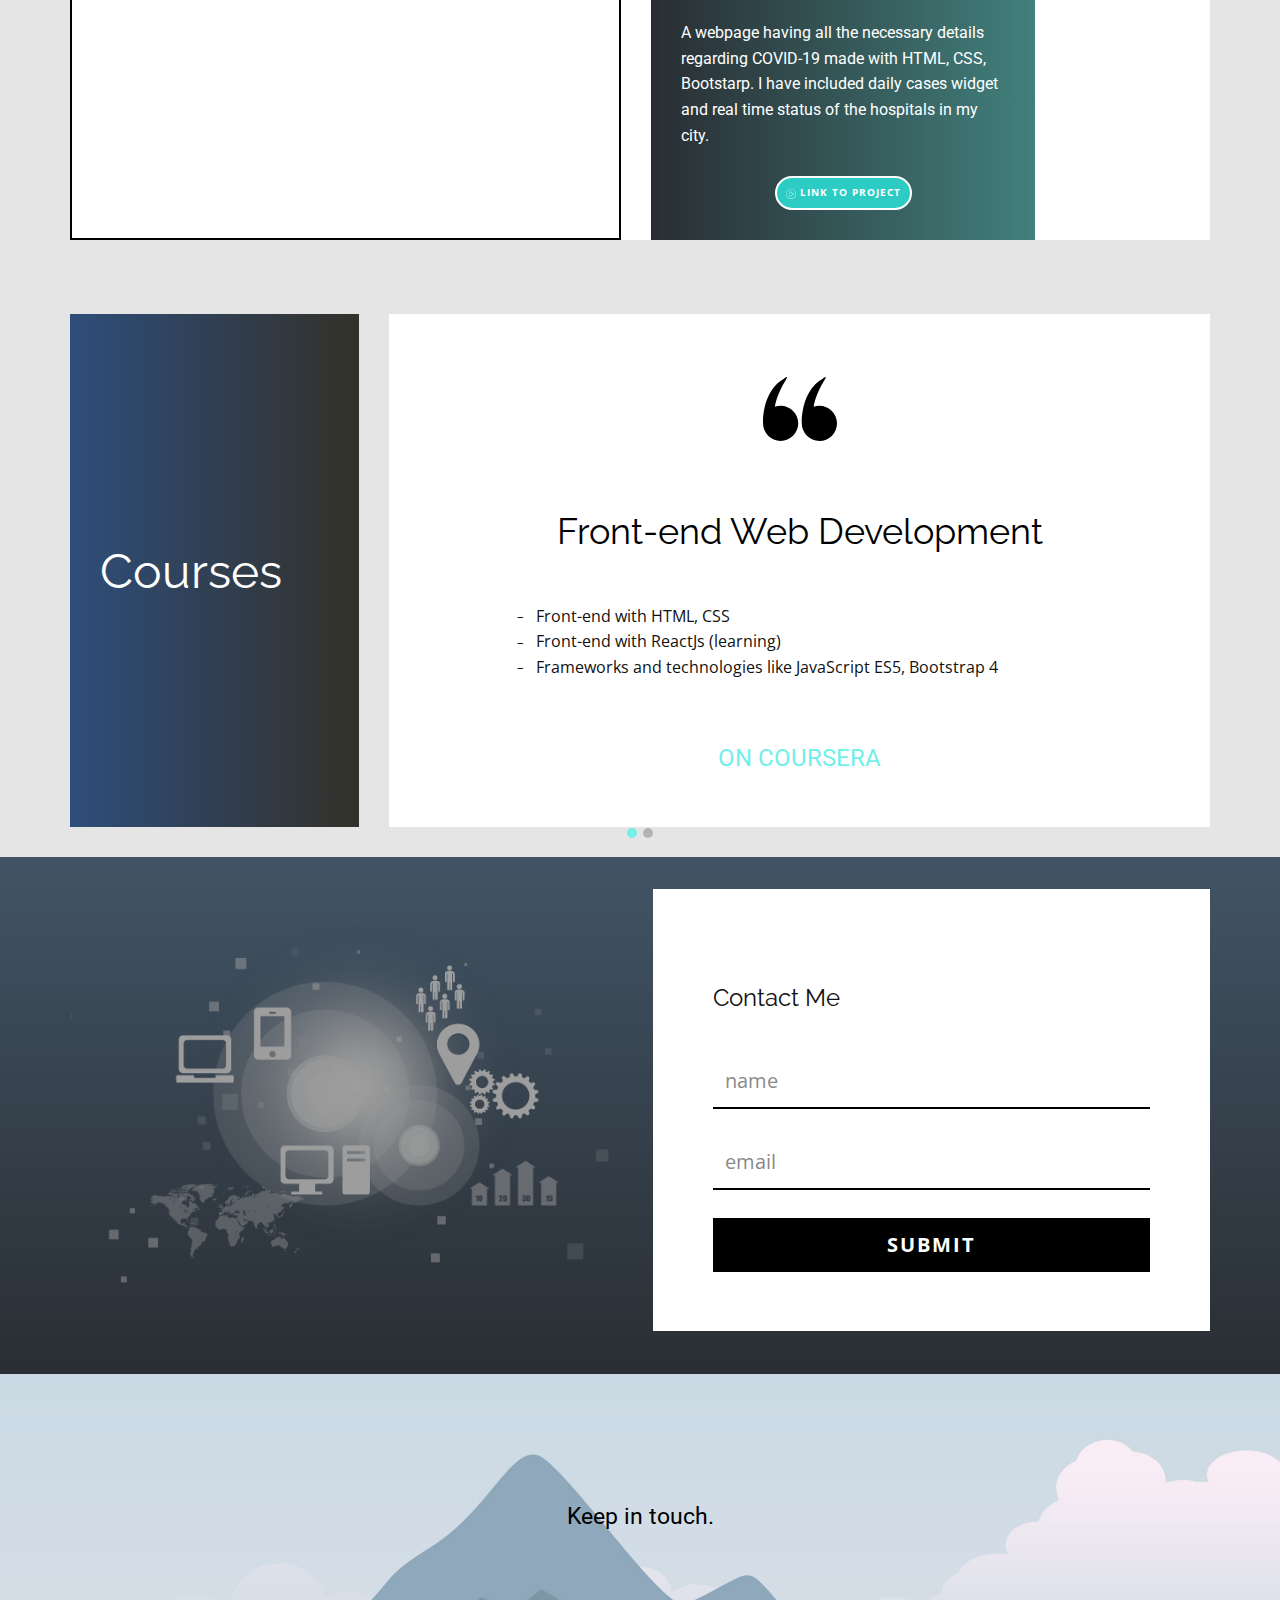
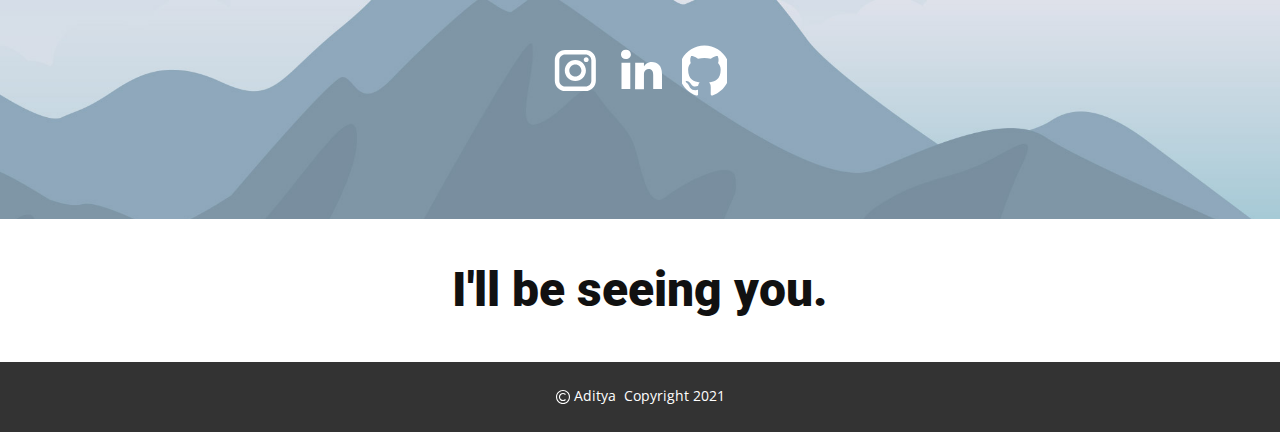
==== commit c838dcc2: "pj link" ====
--- a/index.html
+++ b/index.html
@@ -132,8 +132,8 @@
           <div class="u-container-layout u-container-layout-1">
             <h2 class="u-align-center u-custom-font u-font-raleway u-text u-text-body-alt-color u-text-1">About Me</h2>
             <p class="u-text u-text-body-alt-color u-text-2">Paragraph. Lorem ipsum dolor sit amet, consectetur adipiscing elit. Curabitur id suscipit ex. Suspendisse rhoncus laoreet purus quis elementum. Phasellus sed efficitur dolor, et ultricies sapien. Quisque fringilla sit amet dolor commodo efficitur. Aliquam et sem odio. In ullamcorper nisi nunc, et molestie ipsum iaculis sit amet.</p>
-            <p class="u-align-center u-custom-font u-heading-font u-text u-text-body-alt-color u-text-3" data-animation-name="slideIn" data-animation-duration="1000" data-animation-delay="0" data-animation-direction="Down"><br>7</p>
-            <p class="u-align-center u-custom-font u-heading-font u-text u-text-body-alt-color u-text-4" data-animation-name="slideIn" data-animation-duration="1000" data-animation-delay="0" data-animation-direction="Down">40+</p>
+            <p class="u-align-center u-custom-font u-heading-font u-text u-text-body-alt-color u-text-3" data-animation-name="slideIn" data-animation-duration="1000" data-animation-delay="0" data-animation-direction="Down"><br>3</p>
+            <p class="u-align-center u-custom-font u-heading-font u-text u-text-body-alt-color u-text-4" data-animation-name="slideIn" data-animation-duration="1000" data-animation-delay="0" data-animation-direction="Down">8</p>
             <p class="u-text u-text-body-alt-color u-text-5">PROJECTS</p>
             <p class="u-text u-text-white u-text-6">REPOSITORIES</p>
           </div>
@@ -195,7 +195,7 @@
               <div class="u-container-style u-layout-cell u-size-29 u-white u-layout-cell-1">
                 <div class="u-border-2 u-border-black u-container-layout u-valign-bottom-xs u-valign-middle-lg u-valign-middle-md u-valign-middle-sm u-valign-middle-xl u-container-layout-1">
                   <h1 class="u-custom-font u-font-raleway u-text u-text-1">
-                    <span style="text-decoration: underline !important;" class="u-text-palette-4-base">Pro</span>jects
+                    <span style="text-decoration: underline !important;" class="u-text-palette-4-base">Pro</span>jects<br>click<br>for<br><a href="https://github.com/Aditya17-4?tab=repositories"></a><span style="text-decoration: underline !important;" class="u-text-palette-4-base">more</span></a>
                   </h1>
                 </div>
               </div>
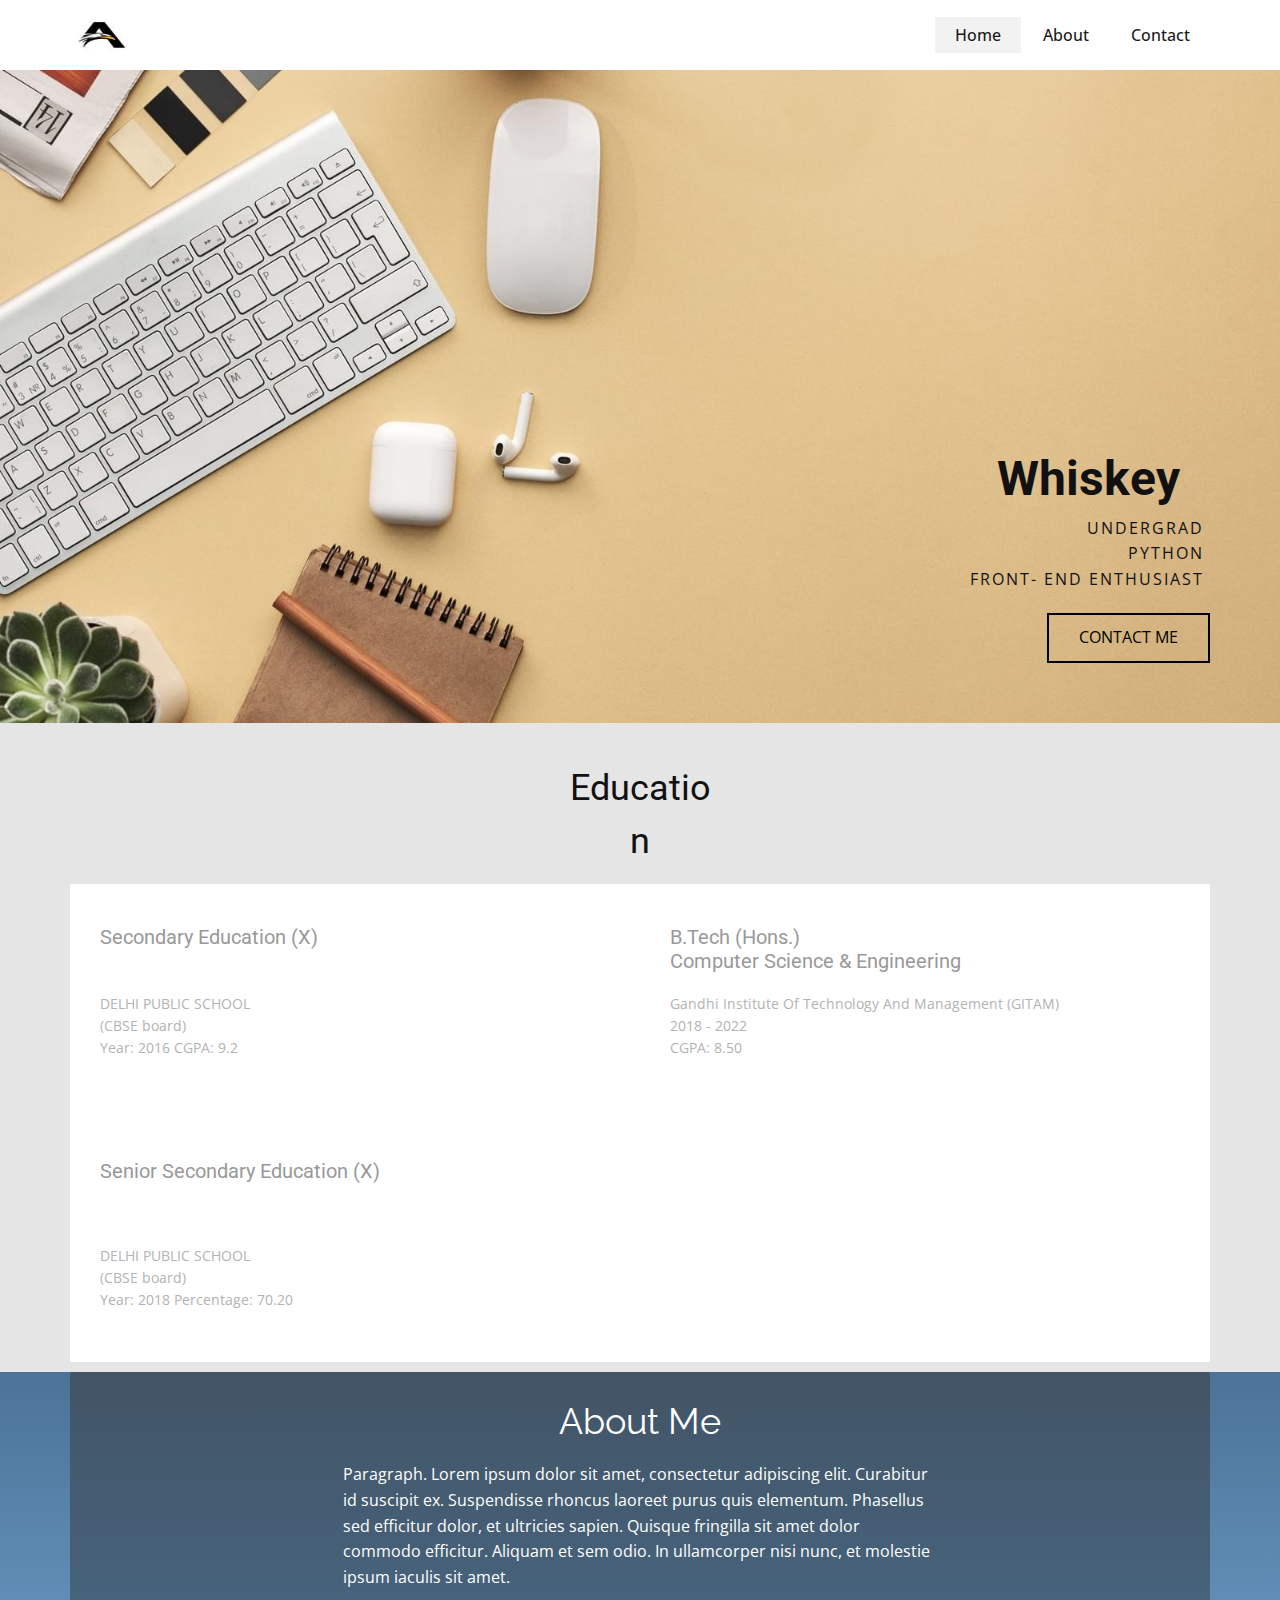
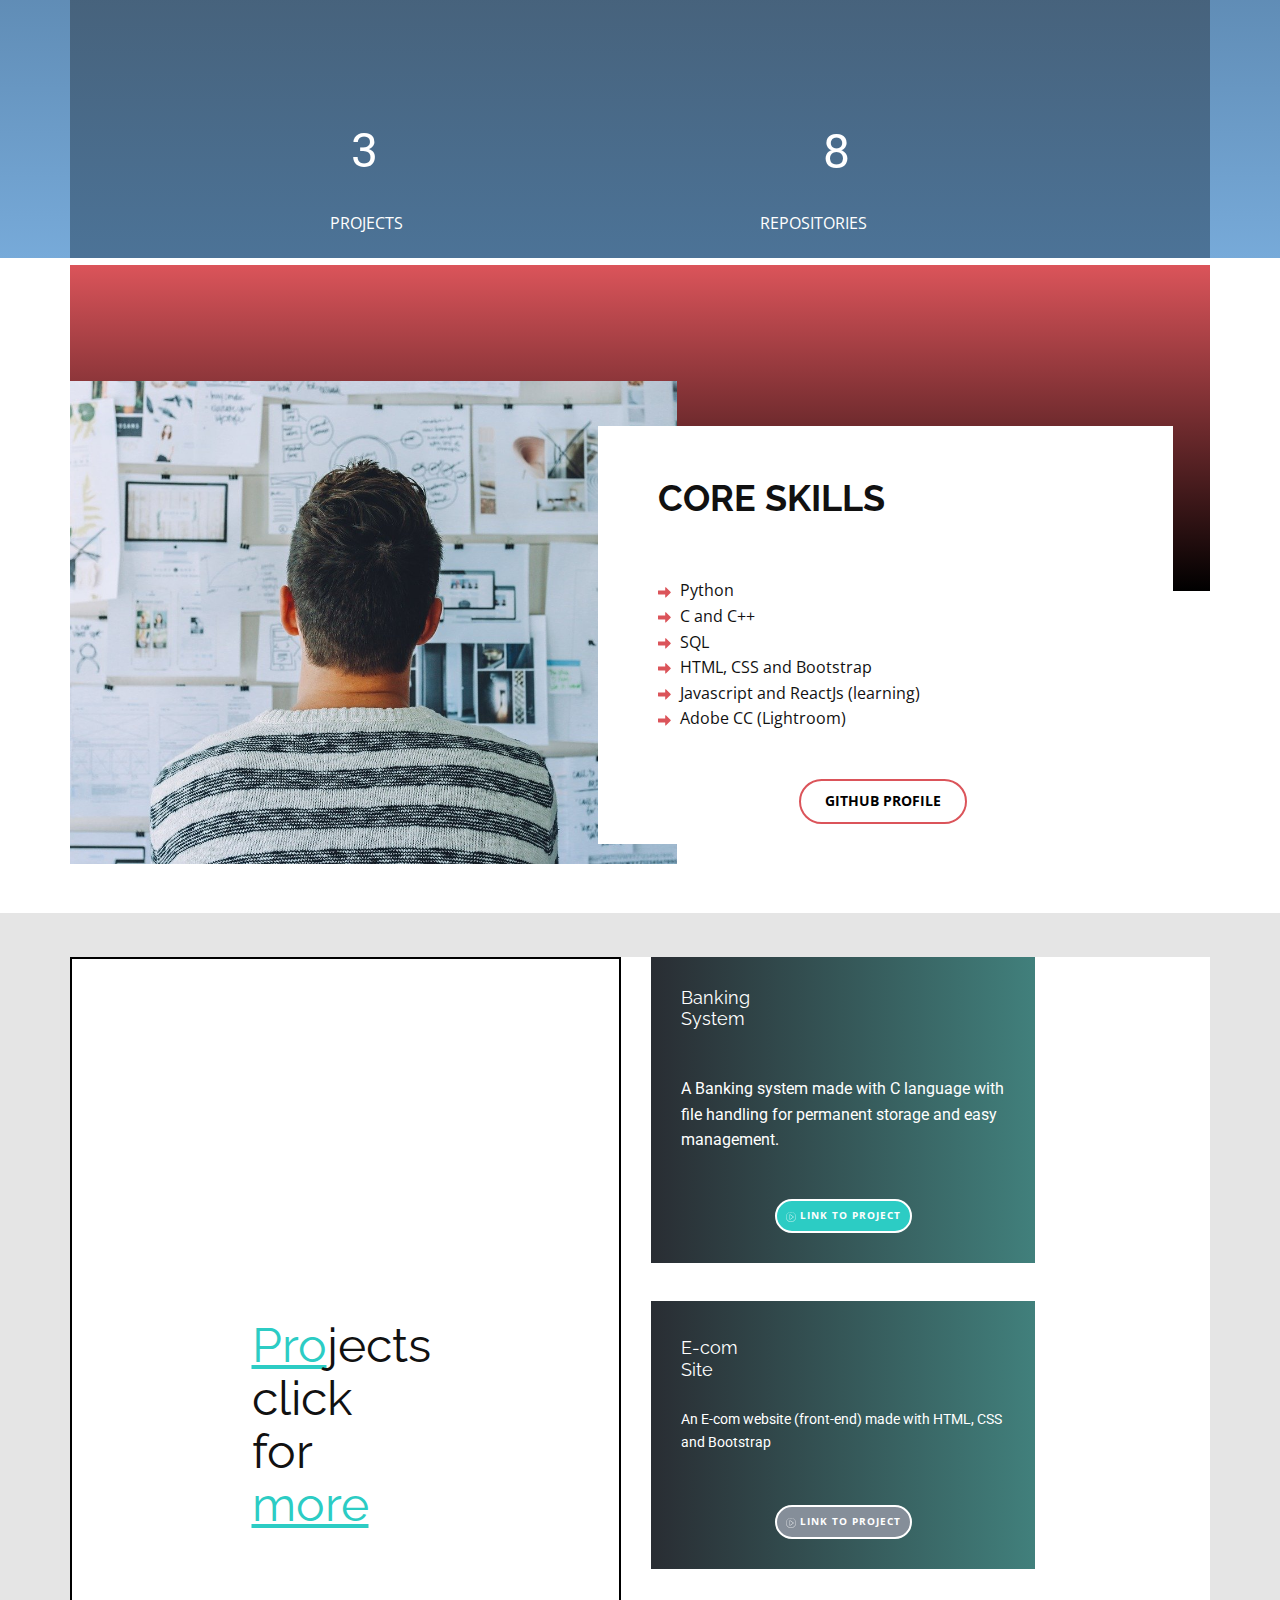
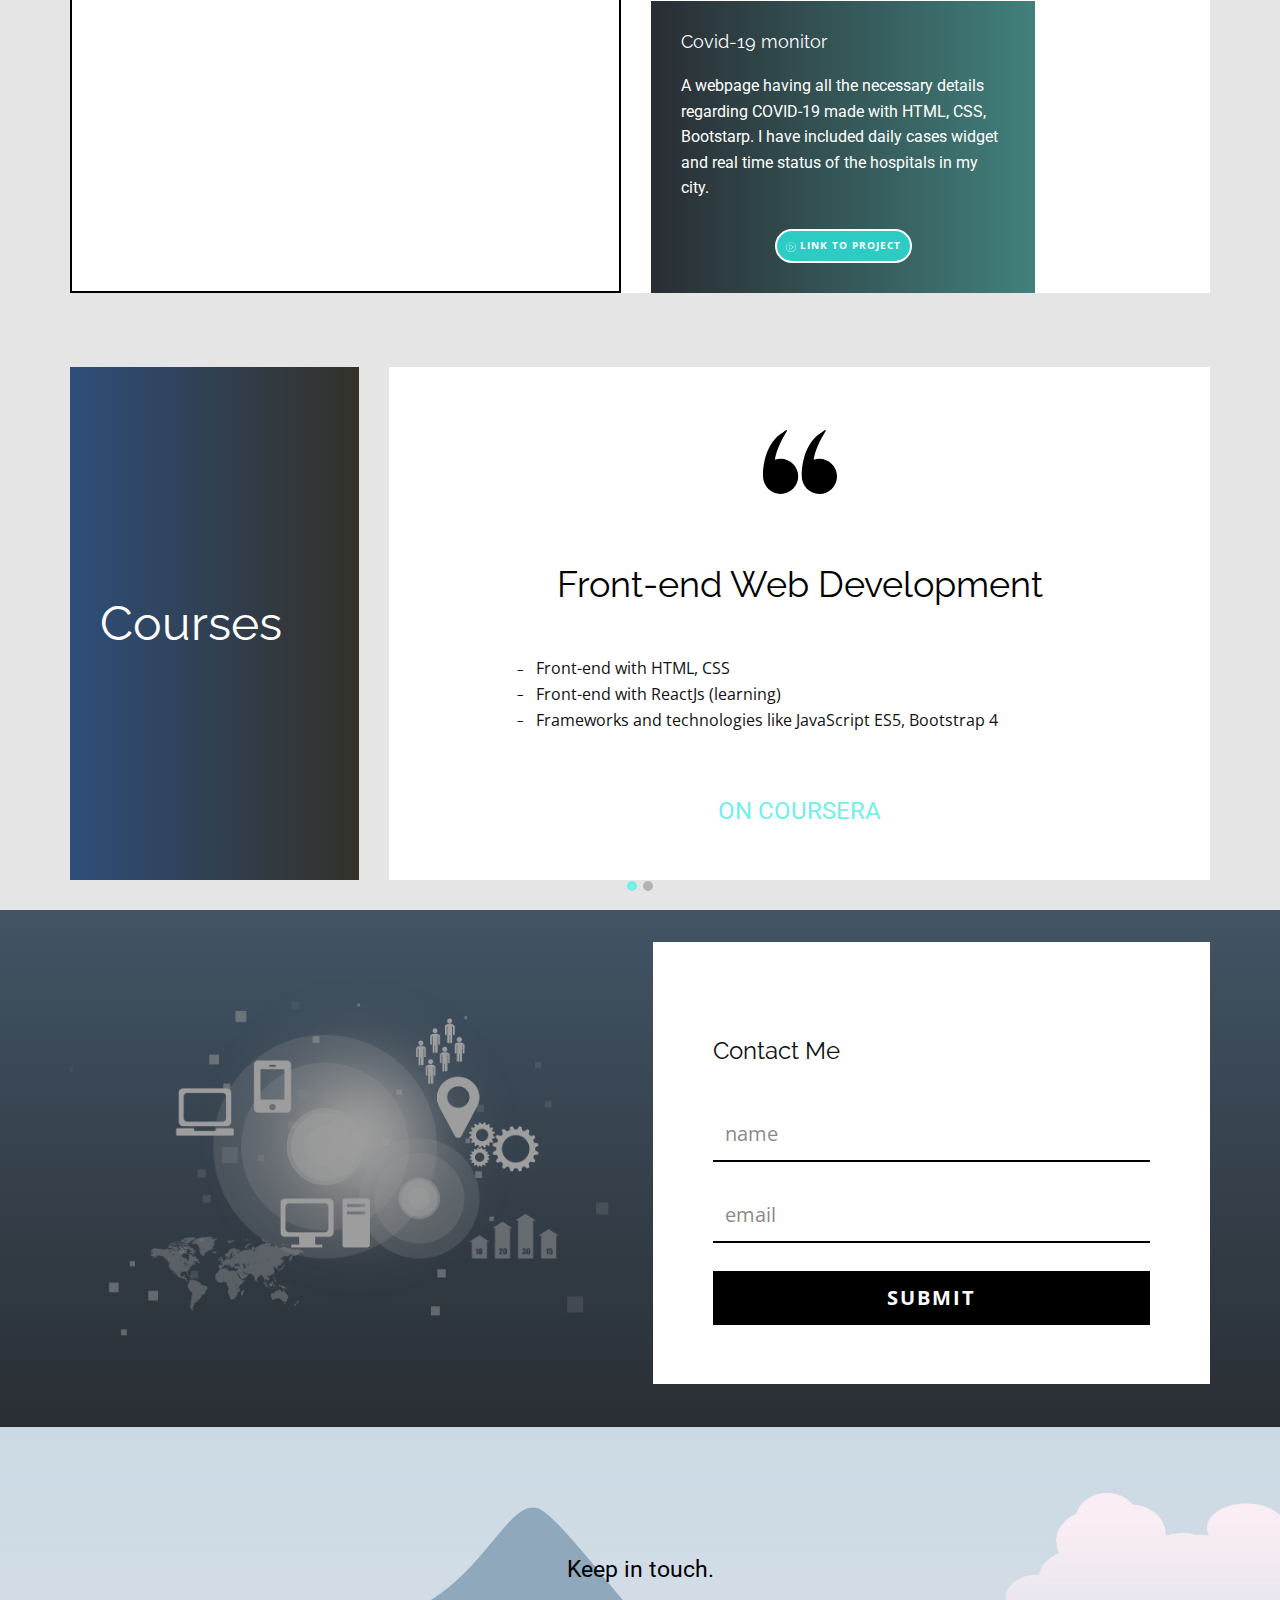
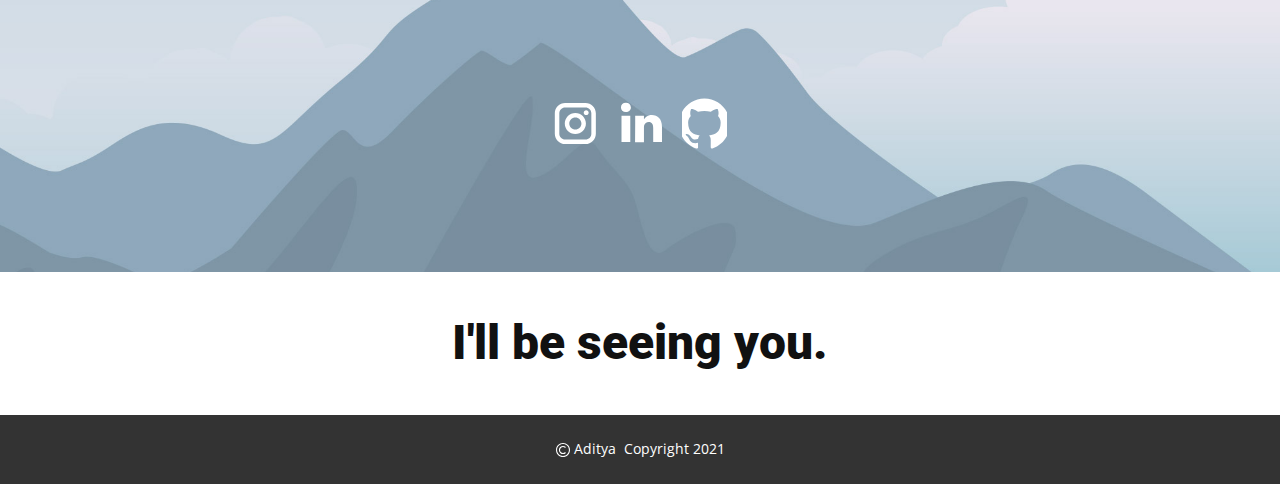
==== commit 514372f6: "Check" ====
--- a/index.html
+++ b/index.html
@@ -74,7 +74,7 @@
       </div></header>
     <section class="u-align-right u-clearfix u-image u-section-1" id="carousel_f413">
       <div class="u-clearfix u-sheet u-valign-bottom u-sheet-1">
-        <h1 class="u-align-center u-text u-text-1">&nbsp; &nbsp; &nbsp; &nbsp; &nbsp;Aditya</h1>
+        <h1 class="u-align-center u-text u-text-1">&nbsp; &nbsp; &nbsp; &nbsp; &nbsp;Whiskey</h1>
         <p class="u-text u-text-2">&nbsp; &nbsp; &nbsp; &nbsp; &nbsp; &nbsp; &nbsp; &nbsp; &nbsp; &nbsp; &nbsp; Undergrad&nbsp;<br>PYTHON&nbsp;<br>Front- end enthusiast&nbsp;<br>
         </p>
         <a href="Home.html#sec-8e74" data-page-id="24522258" class="u-active-custom-color-1 u-border-2 u-border-black u-btn u-button-style u-hover-white u-none u-btn-1" target="_blank">Contact me</a>
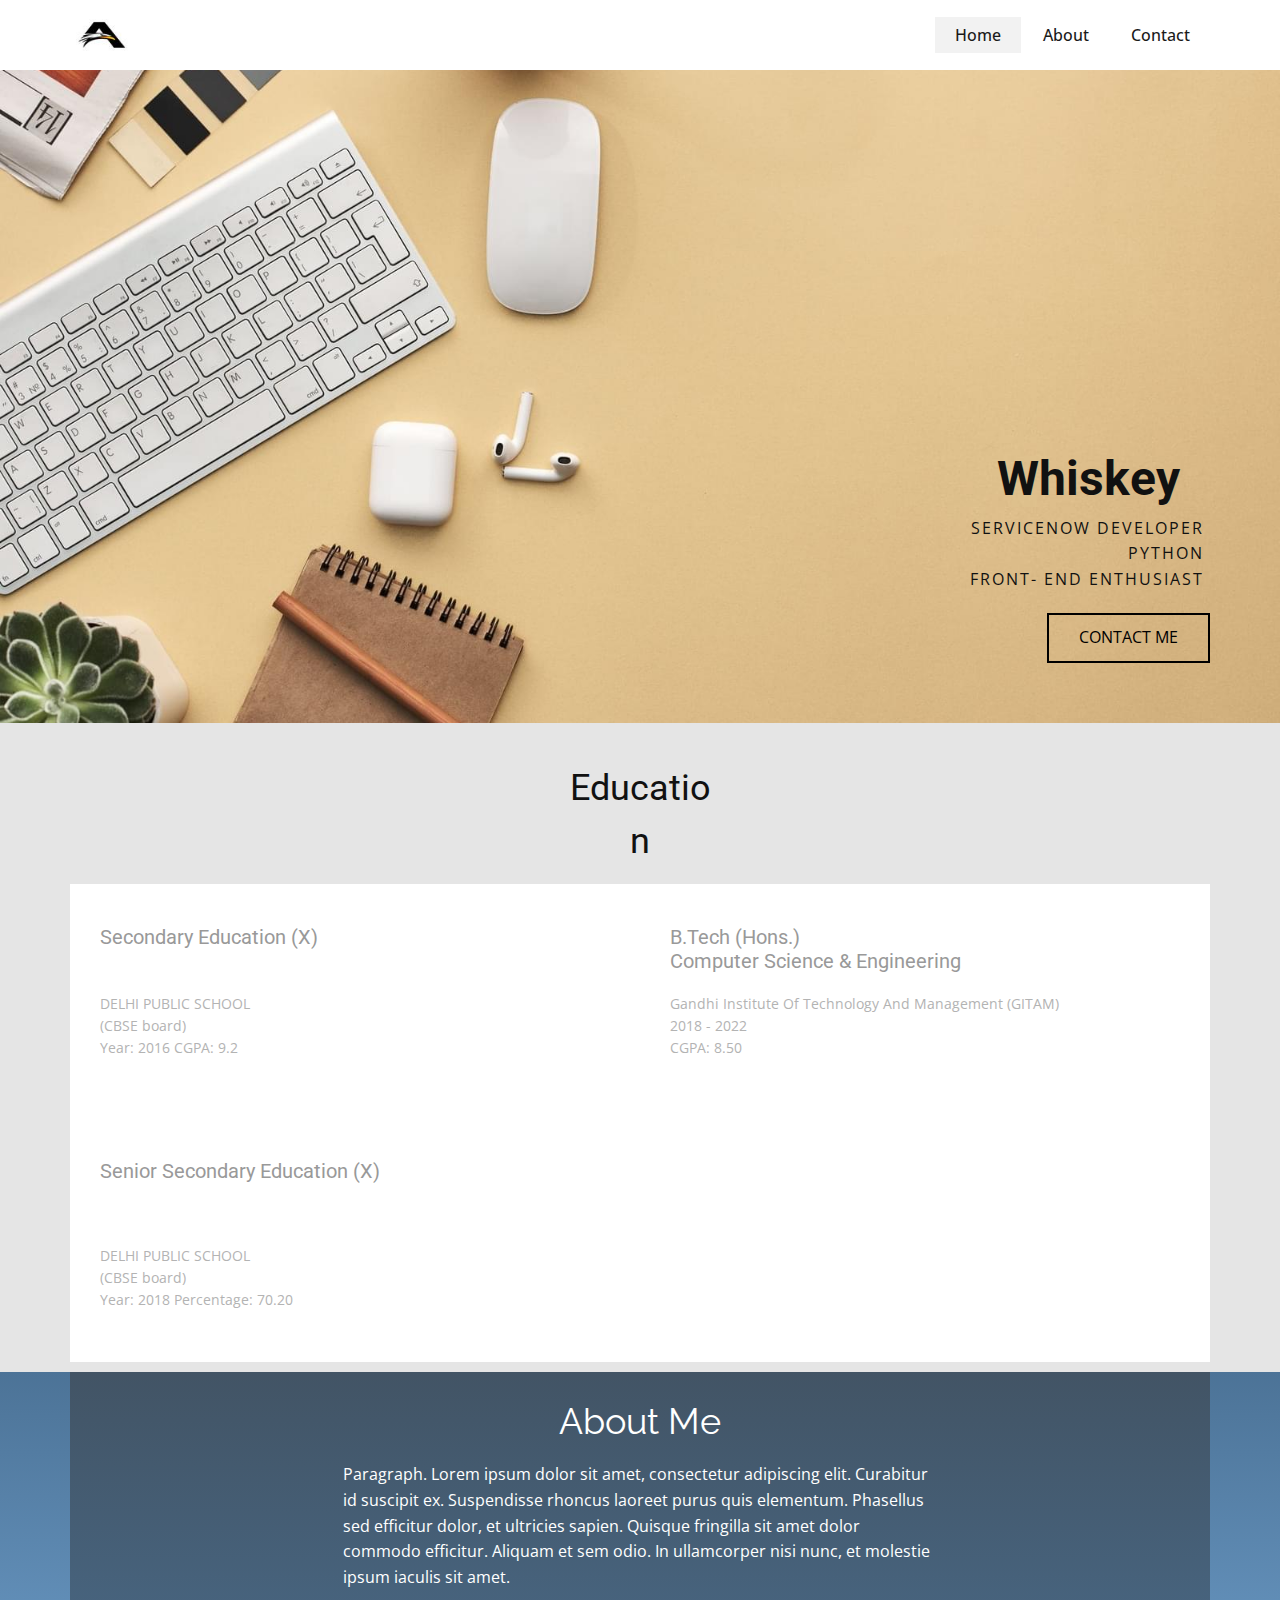
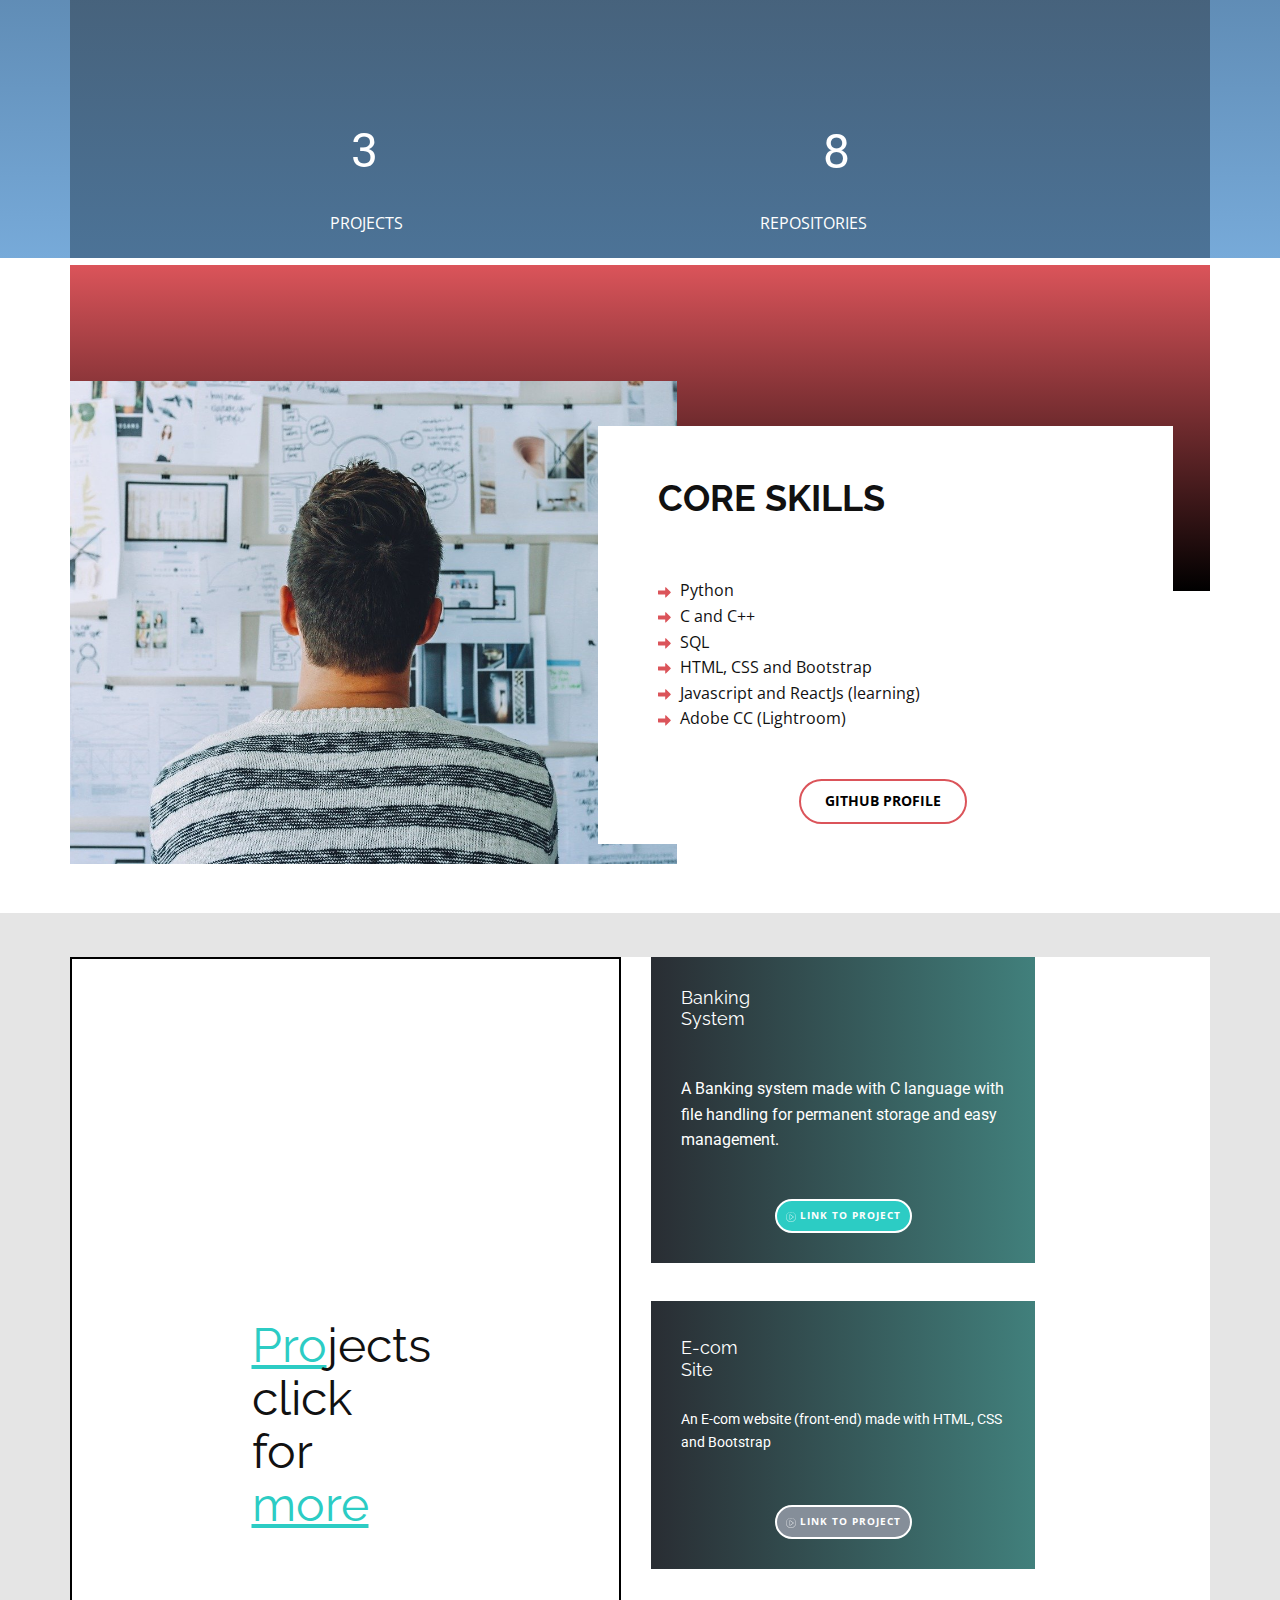
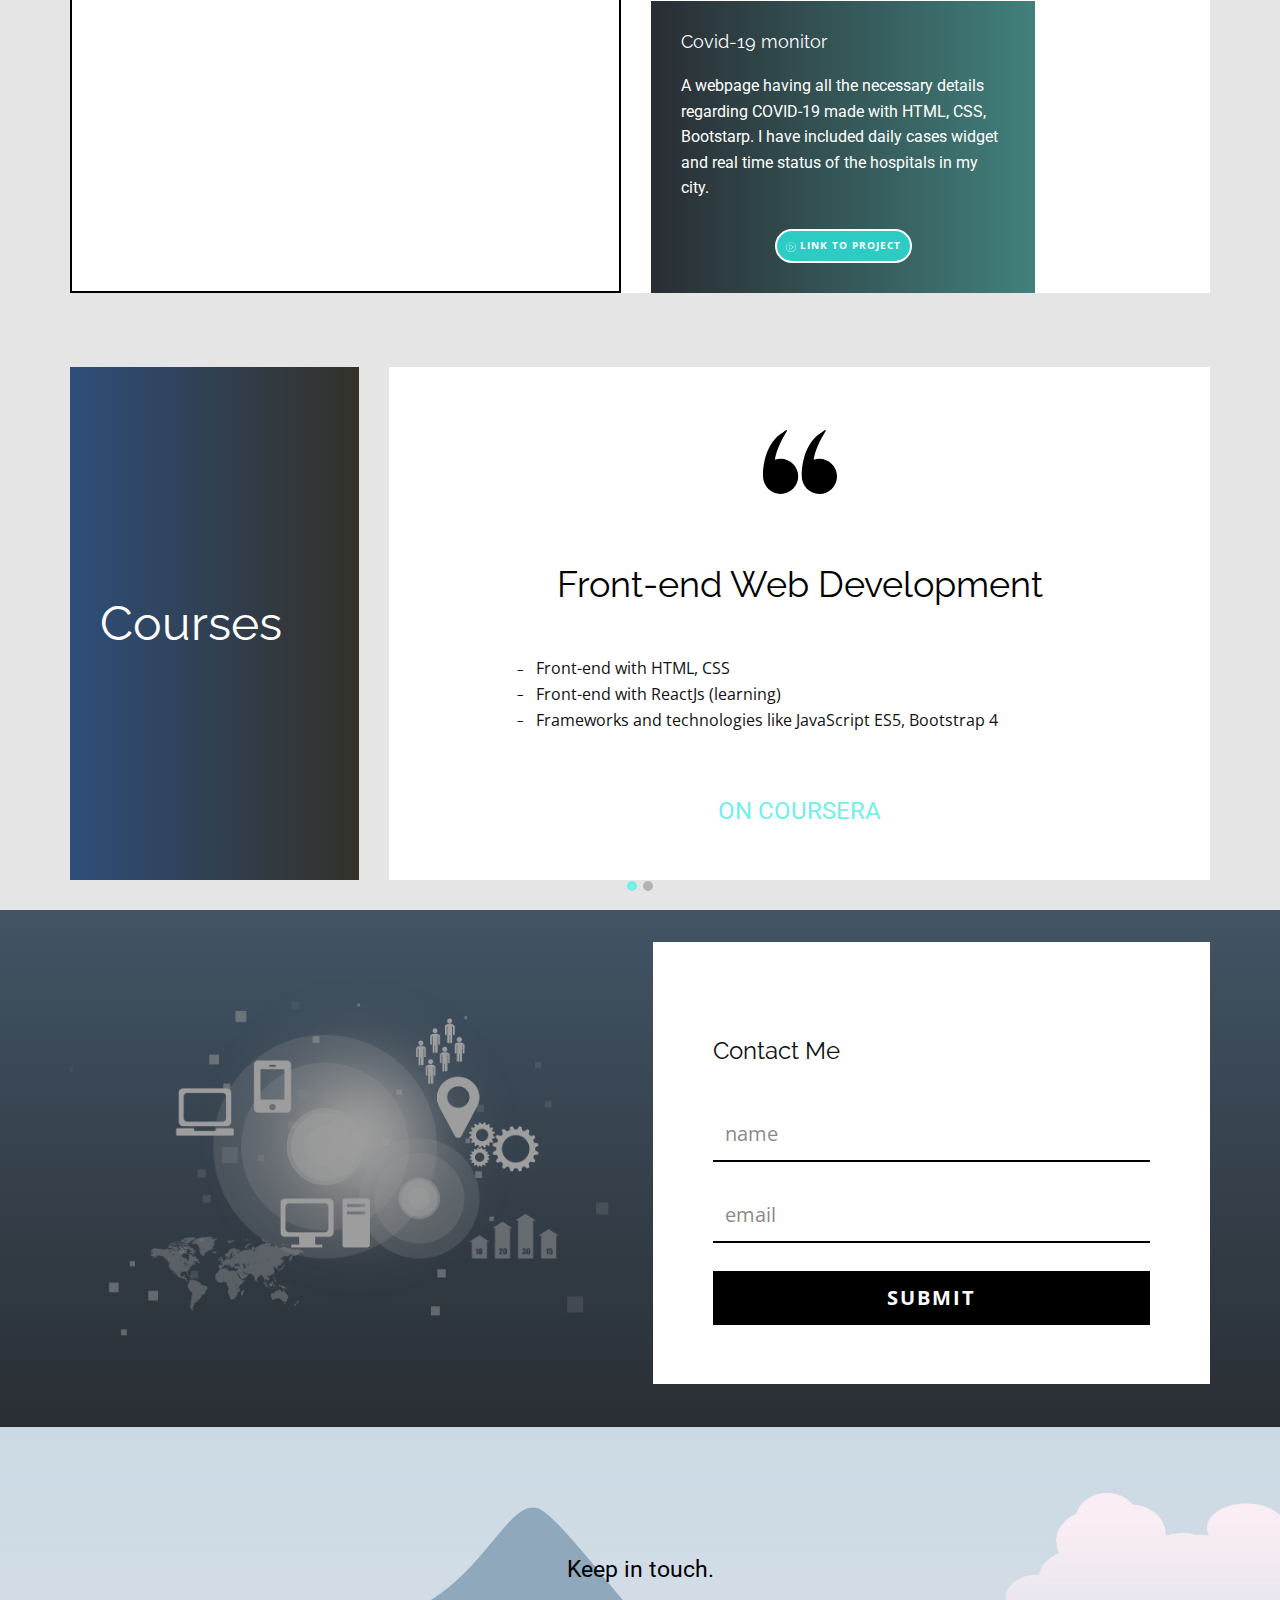
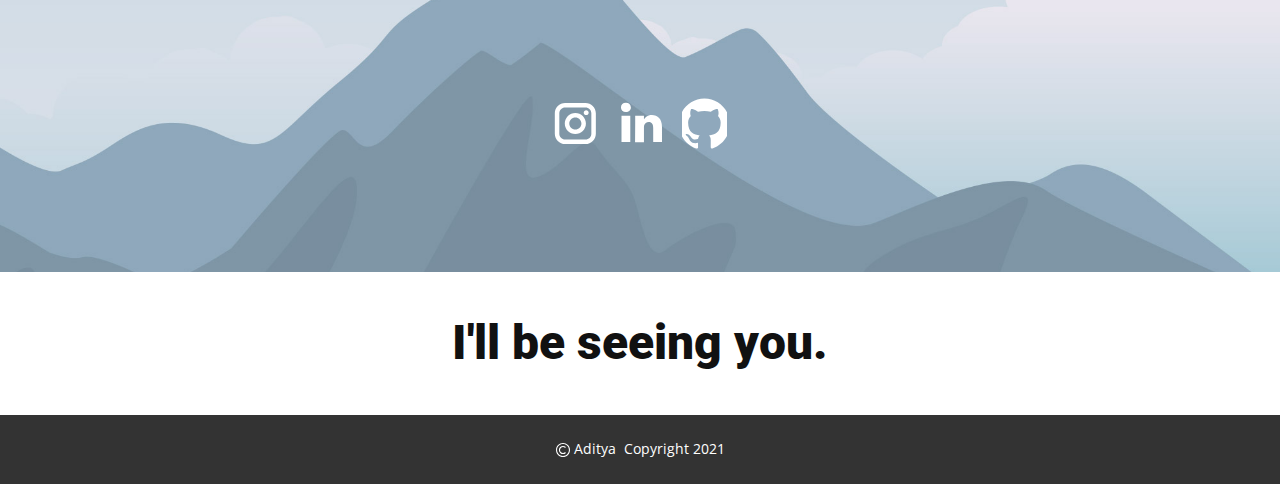
==== commit 4a3698b5: "Changes 2" ====
--- a/index.html
+++ b/index.html
@@ -75,7 +75,7 @@
     <section class="u-align-right u-clearfix u-image u-section-1" id="carousel_f413">
       <div class="u-clearfix u-sheet u-valign-bottom u-sheet-1">
         <h1 class="u-align-center u-text u-text-1">&nbsp; &nbsp; &nbsp; &nbsp; &nbsp;Whiskey</h1>
-        <p class="u-text u-text-2">&nbsp; &nbsp; &nbsp; &nbsp; &nbsp; &nbsp; &nbsp; &nbsp; &nbsp; &nbsp; &nbsp; Undergrad&nbsp;<br>PYTHON&nbsp;<br>Front- end enthusiast&nbsp;<br>
+        <p class="u-text u-text-2">&nbsp; &nbsp; &nbsp; &nbsp; &nbsp; &nbsp; &nbsp; &nbsp; &nbsp; &nbsp; &nbsp; ServiceNow Developer&nbsp;<br>PYTHON&nbsp;<br>Front- end enthusiast&nbsp;<br>
         </p>
         <a href="Home.html#sec-8e74" data-page-id="24522258" class="u-active-custom-color-1 u-border-2 u-border-black u-btn u-button-style u-hover-white u-none u-btn-1" target="_blank">Contact me</a>
       </div>
